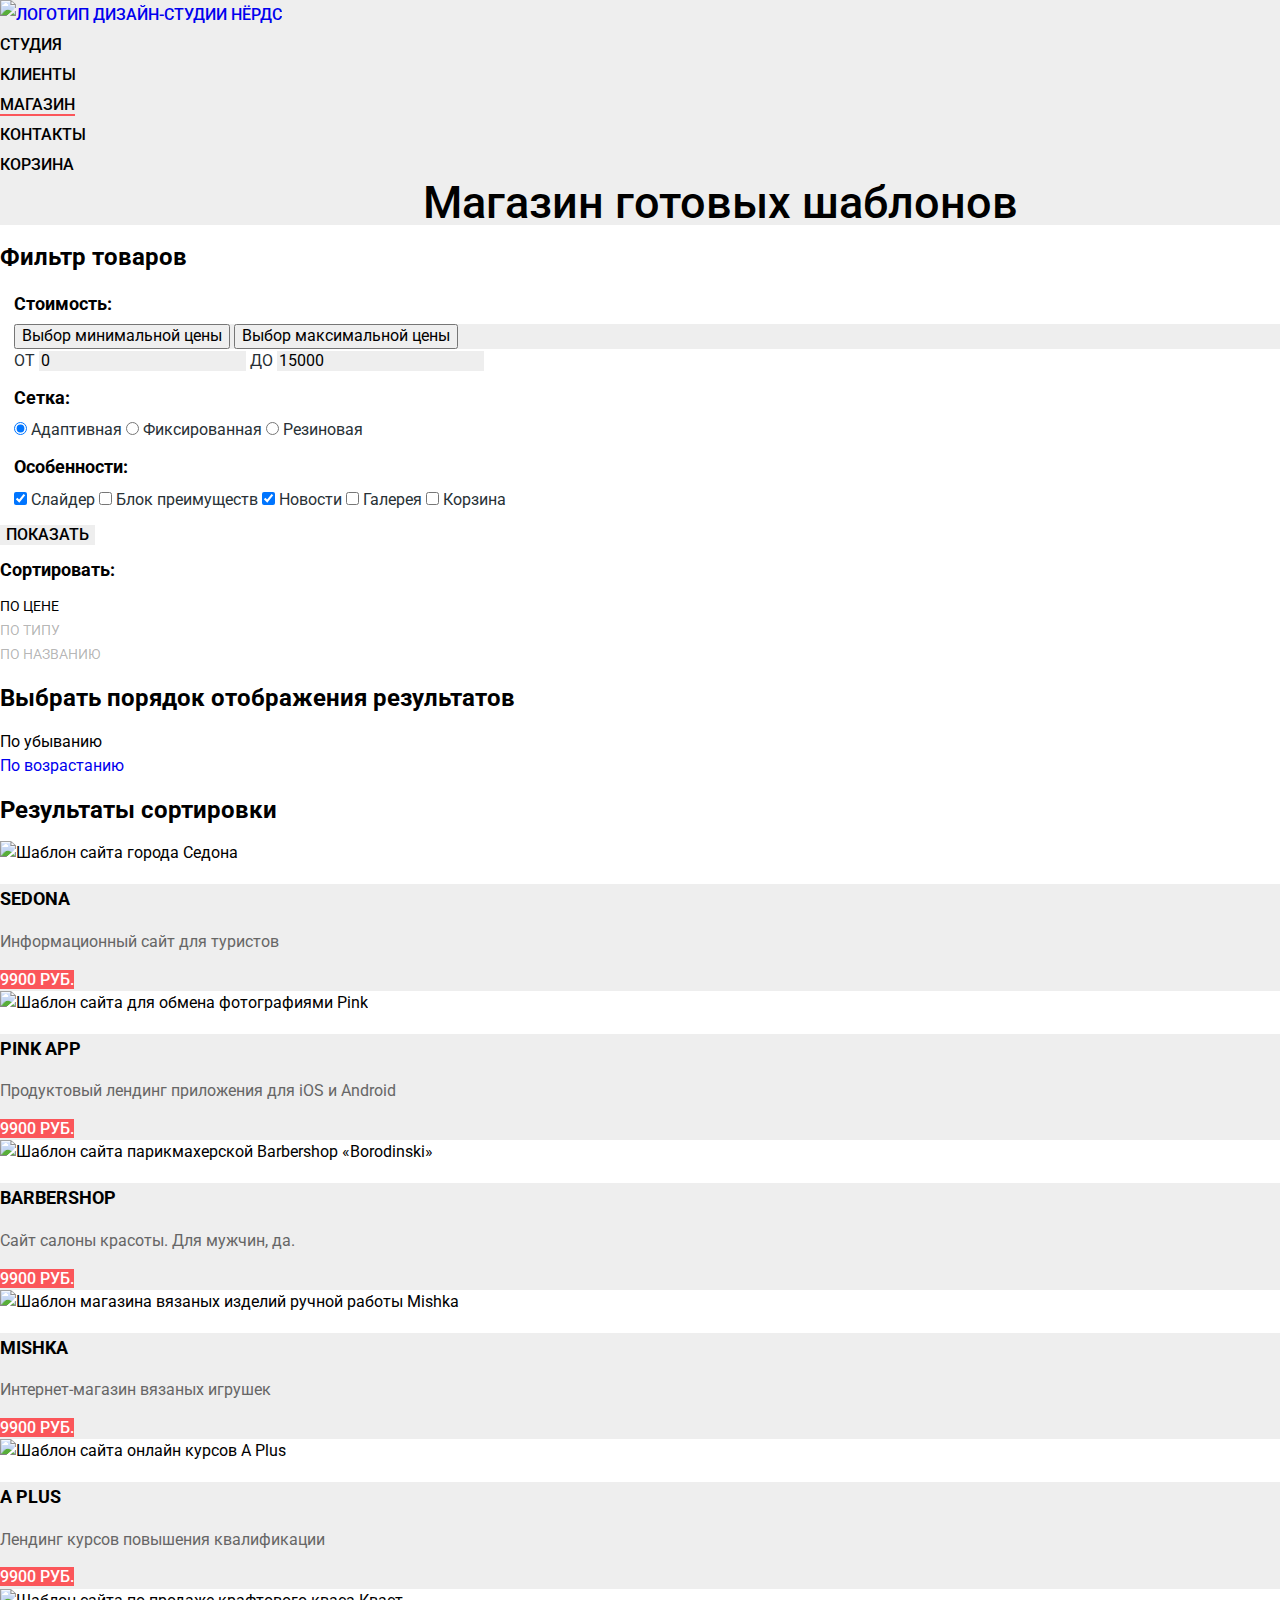
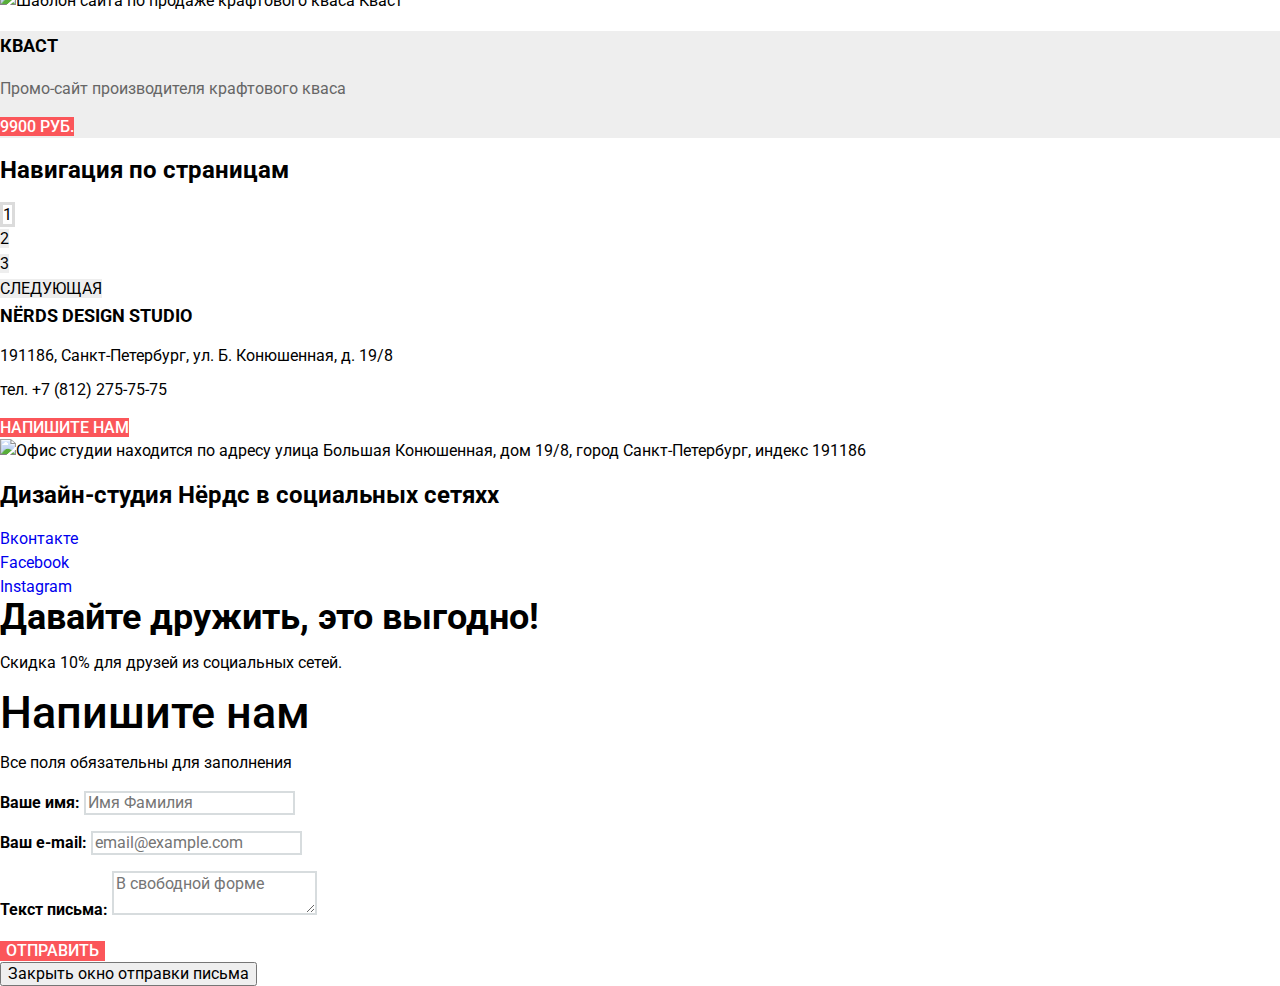
==== catalog.html @ 3bc23660 "Внесла поправки в базовую стилизацию проекта" ====
<!DOCTYPE html>
<html lang="ru">

<head>

  <meta charset="utf-8">
  <title>Каталог работ дизайн-студии Нёрдс</title>
  <link href="https://fonts.googleapis.com/css?family=Roboto:400,500,700&amp;subset=cyrillic" rel="stylesheet">
  <link rel="stylesheet" type="text/css" href="css/normalize.css">
    <link rel="stylesheet" type="text/css" href="css/style.css">

</head>

<body>

  <header class="page-header">
    <nav class="header-navigation">
      <a class="header-logo" href="index.html">
        <img width="160" height="65" src="img/logo.svg" alt="Логотип дизайн-студии Нёрдс">
      </a>
      <ul class="site-navigation">
        <li>
          <a href="#">Студия</a>
        </li>
        <li>
          <a href="#">Клиенты</a>
        </li>
        <li>
          <a class="current">Магазин</a>
        </li>
        <li>
          <a href="#">Контакты</a>
        </li>
      </ul>
      <ul class="user-navigation">
        <li>
          <a class="cart" href="#">Корзина</a>
        </li>
      </ul>
    </nav>
  </header>

  <main class="inner-page">

    <h1>Магазин готовых шаблонов</h1>

    <div class="inner-page-container">
      <div class="filter-container">
        <section class="filter">
          <h2 class="visually-hidden">Фильтр товаров</h2>
          <form class="filter-form" action="https://echo.htmlacademy.ru" method="get">

            <fieldset class="filter-price">
              <legend class="filter-title">Стоимость:</legend>
              <div class="price-range">
                <div class="scale"></div>
                <div class="scale-green"></div>
                <button class="price-from" type="button"><span class="visually-hidden">Выбор минимальной цены</span></button>
                <button class="price-to" type="button"><span class="visually-hidden">Выбор максимальной цены</span></button>
              </div>
              <div class="range-result">
                <label>от
                  <input class="price-from" type="text" name="price-from" value="0">
                </label>
                <label>до
                  <input class="price-to" type="text" name="price-to" value="15000">
                </label>
              </div>
            </fieldset>

            <fieldset class="filter-radio">
              <legend class="filter-title">Сетка:</legend>
              <input class="radio visually-hidden" type="radio" name="design" id="adaptive" value="adaptive" checked>
              <label for="adaptive">Адаптивная</label>
              <input class="radio visually-hidden" type="radio" name="design" id="fixed" value="fixed">
              <label for="fixed">Фиксированная</label>
              <input class="radio visually-hidden" type="radio" name="design" id="responsive" value="responsive">
              <label for="responsive">Резиновая</label>
            </fieldset>

            <fieldset class="filter-checkbox">
              <legend class="filter-title">Особенности:</legend>
              <input class="checkbox visually-hidden" type="checkbox" name="slider" id="slider" checked>
              <label for="slider">Слайдер</label>
              <input class="checkbox visually-hidden" type="checkbox" name="features" id="features">
              <label for="features">Блок преимуществ</label>
              <input class="checkbox visually-hidden" type="checkbox" name="news" id="news" checked>
              <label for="news">Новости</label>
              <input class="checkbox visually-hidden" type="checkbox" name="gallery" id="gallery">
              <label for="gallery">Галерея</label>
              <input class="checkbox visually-hidden" type="checkbox" name="cart" id="cart">
              <label for="cart">Корзина</label>
            </fieldset>
            <button class="button submit-form" type="submit">Показать</button>
          </form>
        </section>
      </div>

      <div class="catalog-container">
        <section class="sorting">
          <div class="sorting-wrapper">
            <h2 class="filter-title">Сортировать:</h2>
            <ul class="do-sorting">
              <li>
                <a class="current">По цене</a>
              </li>
              <li>
                <a href="#">По типу</a>
              </li>
              <li>
                <a href="# ">По названию</a>
              </li>
            </ul>
          </div>

          <h2 class="visually-hidden">Выбрать порядок отображения результатов</h2>
          <ul class="display-sorting">
            <li>
              <a class="current visually-hidden">По убыванию</a>
            </li>
            <li>
              <a class="visually-hidden" href="#">По возрастанию</a>
            </li>
          </ul>
        </section>

        <section class="catalog">
          <h2 class="visually-hidden">Результаты сортировки</h2>
          <ul class="catalog-list">
            <li class="catalog-item">
              <img width="360" height="576" src="img/catalog/sedona.jpg" alt="Шаблон сайта города Седона">
              <div class="catalog-item-hover">
                <h3 class="catalog-item-title">
                  <a href="#">Sedona</a>
                </h3>
                <p>Информационный сайт для туристов
                </p>
                <a class="button" href="#">9900 руб.</a>
              </div>
            </li>
            <li class="catalog-item">
              <img width="360" height="576" src="img/catalog/pink.jpg" alt="Шаблон сайта для обмена фотографиями Pink">
              <div class="catalog-item-hover">
                <h3 class="catalog-item-title">
                  <a href="#">Pink App</a>
                </h3>
                <p>Продуктовый лендинг приложения для iOS и Android</p>
                <a class="button" href="#">9900 руб.</a>
              </div>
            </li>
            <li class="catalog-item">
              <img width="360" height="576" src="img/catalog/barbershop.jpg" alt="Шаблон сайта парикмахерской Barbershop «Borodinski»">
              <div class="catalog-item-hover">
                <h3 class="catalog-item-title">
                  <a href="#">Barbershop</a>
                </h3>
                <p>Сайт салоны красоты. Для мужчин, да.</p>
                <a class="button" href="#">9900 руб.</a>
              </div>
            </li>
            <li class="catalog-item">
              <img width="360" height="576" src="img/catalog/mishka.jpg" alt="Шаблон магазина вязаных изделий ручной работы Mishka">
              <div class="catalog-item-hover">
                <h3 class="catalog-item-title">
                  <a href="#">Mishka</a>
                </h3>
                <p>Интернет-магазин вязаных игрушек</p>
                <a class="button" href="#">9900 руб.</a>
              </div>
            </li>
            <li class="catalog-item">
              <img width="360" height="576" src="img/catalog/aplus.jpg" alt="Шаблон сайта онлайн курсов A Plus">
              <div class="catalog-item-hover">
                <h3 class="catalog-item-title">
                  <a href="#">A Plus</a>
                </h3>
                <p>Лендинг курсов повышения квалификации</p>
                <a class="button" href="#">9900 руб.</a>
              </div>
            </li>
            <li class="catalog-item">
              <img width="360" height="576" src="img/catalog/kvast.jpg" alt="Шаблон сайта по продаже крафтового кваса Кваст">
              <div class="catalog-item-hover">
                <h3 class="catalog-item-title">
                  <a href="#">Кваст</a>
                </h3>
                <p>Промо-сайт производителя крафтового кваса</p>
                <a class="button" href="#">9900 руб.</a>
              </div>
            </li>
          </ul>

          <h2 class="visually-hidden">Навигация по страницам</h2>
          <ul class="pagination-list">
            <li class="pagination-item">
              <a class="current">1</a>
            </li>
            <li class="pagination-item">
              <a href="#">2</a>
            </li>
            <li class="pagination-item">
              <a href="#">3</a>
            </li>
            <li class="pagination-item">
              <a class="next" href="#">Следующая</a>
            </li>
          </ul>
        </section>
      </div>
    </div>

  </main>

  <footer class="page-footer">
    <div class="footer-top">
      <div class="contacts">
        <b>Nёrds design studio</b>
        <p>191186, Санкт-Петербург, ул. Б. Конюшенная, д. 19/8</p>
        <p>тел. +7 (812) 275-75-75</p>
        <a class="button" href="#">Напишите нам</a>
      </div>
      <img width="1440" height="416" src="img/map.png" alt="Офис студии находится по адресу улица Большая Конюшенная, дом 19/8, город Санкт-Петербург, индекс 191186">
    </div>
    <div class="footer-bottom">
      <h2 class="visually-hidden">Дизайн-студия Нёрдс в социальных сетяхх</h2>
      <ul class="socials">
        <li>
          <a class="social-icon icon-vk" href="#"><span class="visually-hidden">Вконтакте</span></a>
        </li>
        <li>
          <a class="social-icon icon-fb" href="#"><span class="visually-hidden">Facebook</span></a>
        </li>
        <li>
          <a class="social-icon icon-insta" href="#"><span class="visually-hidden">Instagram</span></a>
        </li>
      </ul>
      <div class="footer-slogan">
        <b>Давайте дружить, это выгодно!</b>
        <p>Скидка 10% для друзей из социальных сетей.</p>
      </div>
    </div>
  </footer>

  <section class="modal modal-feedback">
    <h2>Напишите нам</h2>
    <p class="visually-hidden">Все поля обязательны для заполнения</p>
    <form class="feedback-form" action="https://echo.htmlacademy.ru/" method="post">
      <p class="feedback-item">
        <label for="username">Ваше имя:</label>
        <input id="username" type="text" name="username" placeholder="Имя Фамилия">
      </p>
      <p class="feedback-item">
        <label for="user-email">Ваш e-mail:</label>
        <input id="user-email" type="email" name="user-email" placeholder="email@example.com">
      </p>
      <p class="feedback-item">
        <label for="message">Текст письма:</label>
        <textarea id="message" name="message" placeholder="В свободной форме"></textarea>
      </p>
      <button class="button submit-button" type="submit">Отправить</button>
    </form>
    <button class="modal-button close-button" type="button"><span class="visually-hidden">Закрыть окно отправки письма</span></button>
  </section>

</body>

</html>
---- css/style.css ----
html,
body {
  margin: 0;
  padding: 0;
  min-width: 1440px;
}

body {
  font-family: Roboto, Arial, sans-serif;
  font-size: 16px;
  line-height: 24px;
  font-weight: 400;
  color: #000000;
  background-color: #ffffff;
}

a {
  text-decoration: none;
}

.button {
  font: inherit;
  line-height: 18px;
  font-weight: 500;

  text-align: center;
  color: #ffffff;
  vertical-align: middle;
  text-transform: uppercase;

  background-color: #fb565a;
  border: none;
}

.button:hover,
.button:focus {
  color: #ffffff;
  background-color: #e74246;
}

.button:active {
  color: rgba(255, 255, 255, 0.3); 
  background-color: #d7373b;
}


/*-------------------HEADER-----------------------*/

.header-navigation {
  line-height: 30px;
  font-weight: 500;
  color: #000000;
  background-color: #eeeeee;

  text-transform: uppercase;
}

.site-navigation,
.user-navigation {
  margin: 0;
  padding: 0;
  list-style: none;
}

.site-navigation a,
.user-navigation a {
  color: #000000;
}

.site-navigation a:hover,
.site-navigation a:focus,
.user-navigation a:hover,
.user-navigation a:focus {
  color: #fb565a;
}

.site-navigation a:active,
.user-navigation a:active {
  color: #000000;
  opacity: 0.3;
}

.site-navigation .current,
.user-navigation .current {
  border-bottom: 2px solid #fb565a;
}

.site-navigation .current:hover,
.user-navigation .current:hover {
  color: #000000;
}


/*--------------------SLIDER-------------------*/

.slide h3 {
  font-size: 55px;
  line-height: 55px;
  font-weight: 500;
}

.slider-container {
  background-color: #eeeeee;
}

.slide-smartphone {
  background-image: url("../img/slide-smartphone.png");
  background-repeat: no-repeat;
}

.slide-monitor {
  background-image: url("../img/slide-monitor.png");
  background-repeat: no-repeat;
}

.slide-tablet {
  background-image: url("../img/slide-tablet.png");
  background-repeat: no-repeat;
}


/*---------------------SERVICES--------------------*/ 

.services-list {
  margin: 0;
  padding: 0;
  list-style: none;
}

.services-item h3 {
  font-size: 24px;
  line-height: 30px;
  font-weight: 700;
  text-transform: uppercase;
}

.application a {
  background-color: #00ca74;
}

.application a:hover,
.application a:focus {
  background-color: #00bc6c;
}

.application a:active {
  background-color: #00aa62;
}

.presentation a {
  background-color: #efc84a;
}

.presentation a:hover,
.presentation a:focus {
  background-color: #eab534;
}

.presentation a:active {
  background-color: #e5a722;
}


/*------------------------ABOUT US-----------------------*/

.about-us-slogan {
  font-size: 45px;
  line-height: 45px;
  font-weight: 500;
}

.about-us-left b,
.about-us-right b {
  font-weight: 700;
  text-transform: uppercase;
}

.about-us-left ul {
  margin: 0;
  padding: 0;
  list-style: none;
}

.about-us-right table {
  margin: 0;
  padding: 0;  
}

.upper-line td {
  font-size: 45px;
  line-height: 45px;
  font-weight: 700;
}

.partners-list {
  margin: 0;
  padding: 0;
  list-style: none;
}


/*--------------------------FOOTER---------------------------*/

.contacts b {
  font-size: 18px;
  line-height: 30px;
  font-weight: 700;
  text-transform: uppercase;
}

.contacts p {
  line-height: 18px;
}

.socials {
  margin: 0;
  padding: 0;
  list-style: none;
}

.footer-slogan b {
  font-size: 36px;
  line-height: 36px;
  font-weight: 700;
}

.footer-slogan p {
  line-height: 22px;
}


/*---------------------------------------------------------------------*/
/*----------------------------INNER PAGE-------------------------------*/

.inner-page h1 {
  margin: 0;
  padding: 0;

  font-size: 45px;
  line-height: 45px;
  font-weight: 500;

  text-align: center;
  color: #000000;
  background-color: #eeeeee;
}


/*-------------------------FILTER---------------*/

.filter {
  font: inherit;
}

.filter fieldset,
.filter input {
  border: none;
}

.filter input,
.price-range {
  background-color: #eeeeee;
}

.filter label {
  color: #283136;
}

.range-result label {
  line-height: 22px;
  text-transform: uppercase;
}

.filter-radio label,
.filter-checkbox label {
  line-height: 20px;
}

.filter-radio input:hover + label,
.filter-radio input:focus + label,
.filter-checkbox input:hover + label,
.filter-checkbox input:focus + label {
  color: #000000;
}

.filter-radio input:disabled + label,
.filter-checkbox input:disabled + label {
  color: #000000;
  opacity: 0.3;
}

.filter-title {
  font-size: 18px;
  line-height: 30px;
  font-weight: 700;
}

.submit-form {
  color: #000000;
  background-color: #eeeeee;
}

.submit-form:hover,
.submit-form:focus {
  background-color: #dfdfdf;
}

.submit-form:active {
  color: rgba(255, 255, 255, 0.3);
  background-color: #d5d5d5;
}


/*-------------------------SORTING-------------------------*/

.sorting .filter-title {
  line-height: 18px;
}

.sorting ul {
  margin: 0;
  padding: 0;
  list-style: none;
}

.do-sorting a {
  font: inherit;
  font-size: 14px;
  line-height: 18px;
  color: rgba(0, 0, 0, 0.3);
  text-transform: uppercase;
}

.do-sorting .current {
  color: #000000;
}

.do-sorting a:hover,
.do-sorting a:focus {
  color: rgba(0, 0, 0, 0.6);
}

.do-sorting a:active {
  color: #000000;
}


/*--------------------------CATALOG--------------------------*/

.catalog ul {
  margin: 0;
  padding: 0;
  list-style: none;
}

.catalog-item-hover {
  background-color: #eeeeee;
}

.catalog-item-title a {
  font-size: 18px;
  line-height: 30px;
  font-weight: 700;
  color: #000000;
  text-transform: uppercase;
}

.catalog-item p {
  line-height: 18px;
  color: #666666;
}


/*-------------------------PAGINATION------------------*/

.pagination-list {
  list-style: none;
}

.pagination-list a {
  color: #000000;
  text-align: center;
  vertical-align: middle;

  background-color: #eeeeee;
  text-transform: uppercase;
}

.pagination-item a:hover,
.pagination-item a:focus {
  background-color: #dfdfdf;
}

.pagination-item a:active {
  color: rgba(255, 255, 255, 0.3);
  background-color: #d5d5d5;
}

.pagination-item .current,
.pagination-item .current:hover,
.pagination-item .current:focus,
.pagination-item .current:active {
  color: #000000;
  background-color: #ffffff;
  border: 3px solid #dbdbdb;
}


/*---------------------------MODAL-----------------------*/

.modal h2 {
  margin: 0;
  padding: 0;

  font-size: 45px;
  line-height: 45px;
  font-weight: 500;
}

.feedback-item label {
  line-height: 18px;
  font-weight: 700;
}

.feedback-item input,
.feedback-item textarea {
  font: inherit;
  line-height: 18px;

  border: solid 2px #d7dcde;
}

.feedback-item input:hover,
.feedback-item textarea:hover {
  border: solid 2px #b4b9bb;
}

.feedback-item input:focus,
.feedback-item textarea:focus {
  border: solid 2px #000000;
}

.feedback-item input:invalid,
.feedback-item textarea:invalid {
  border: 2px solid #e74246;
}
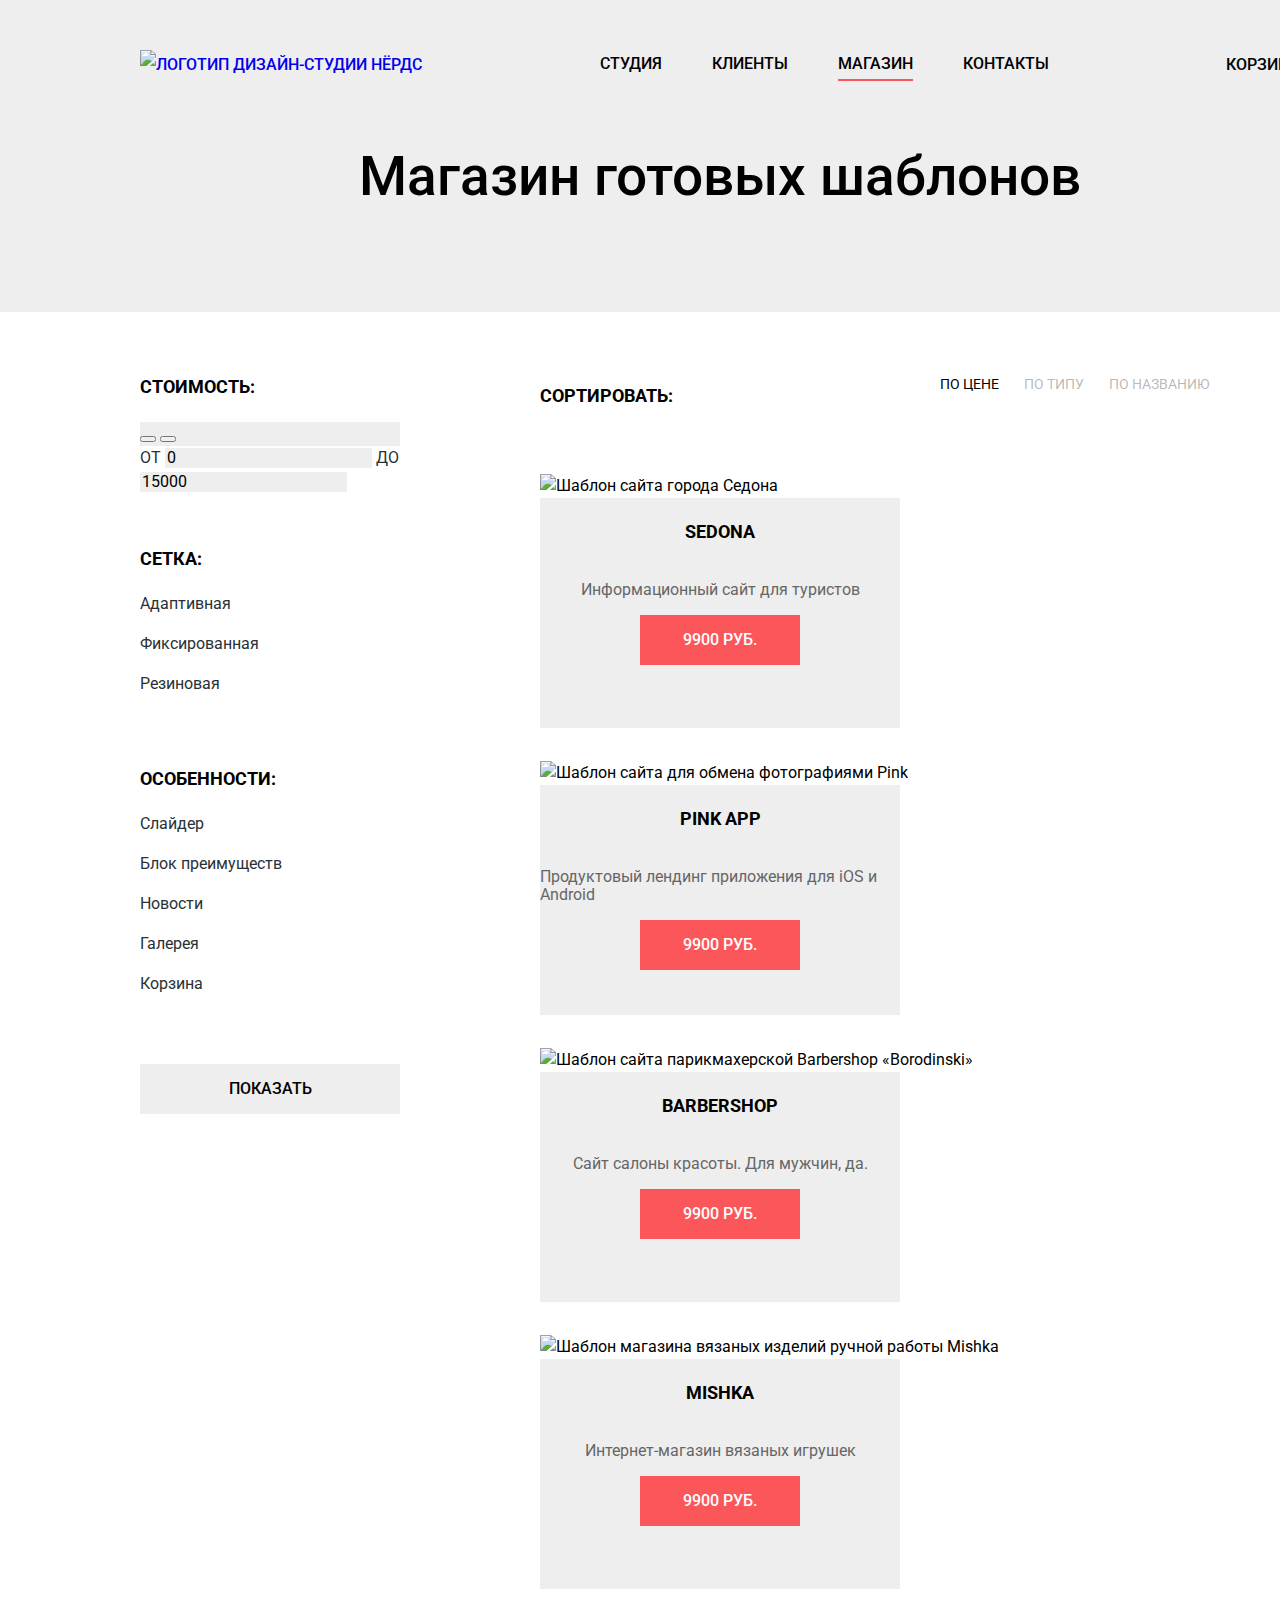
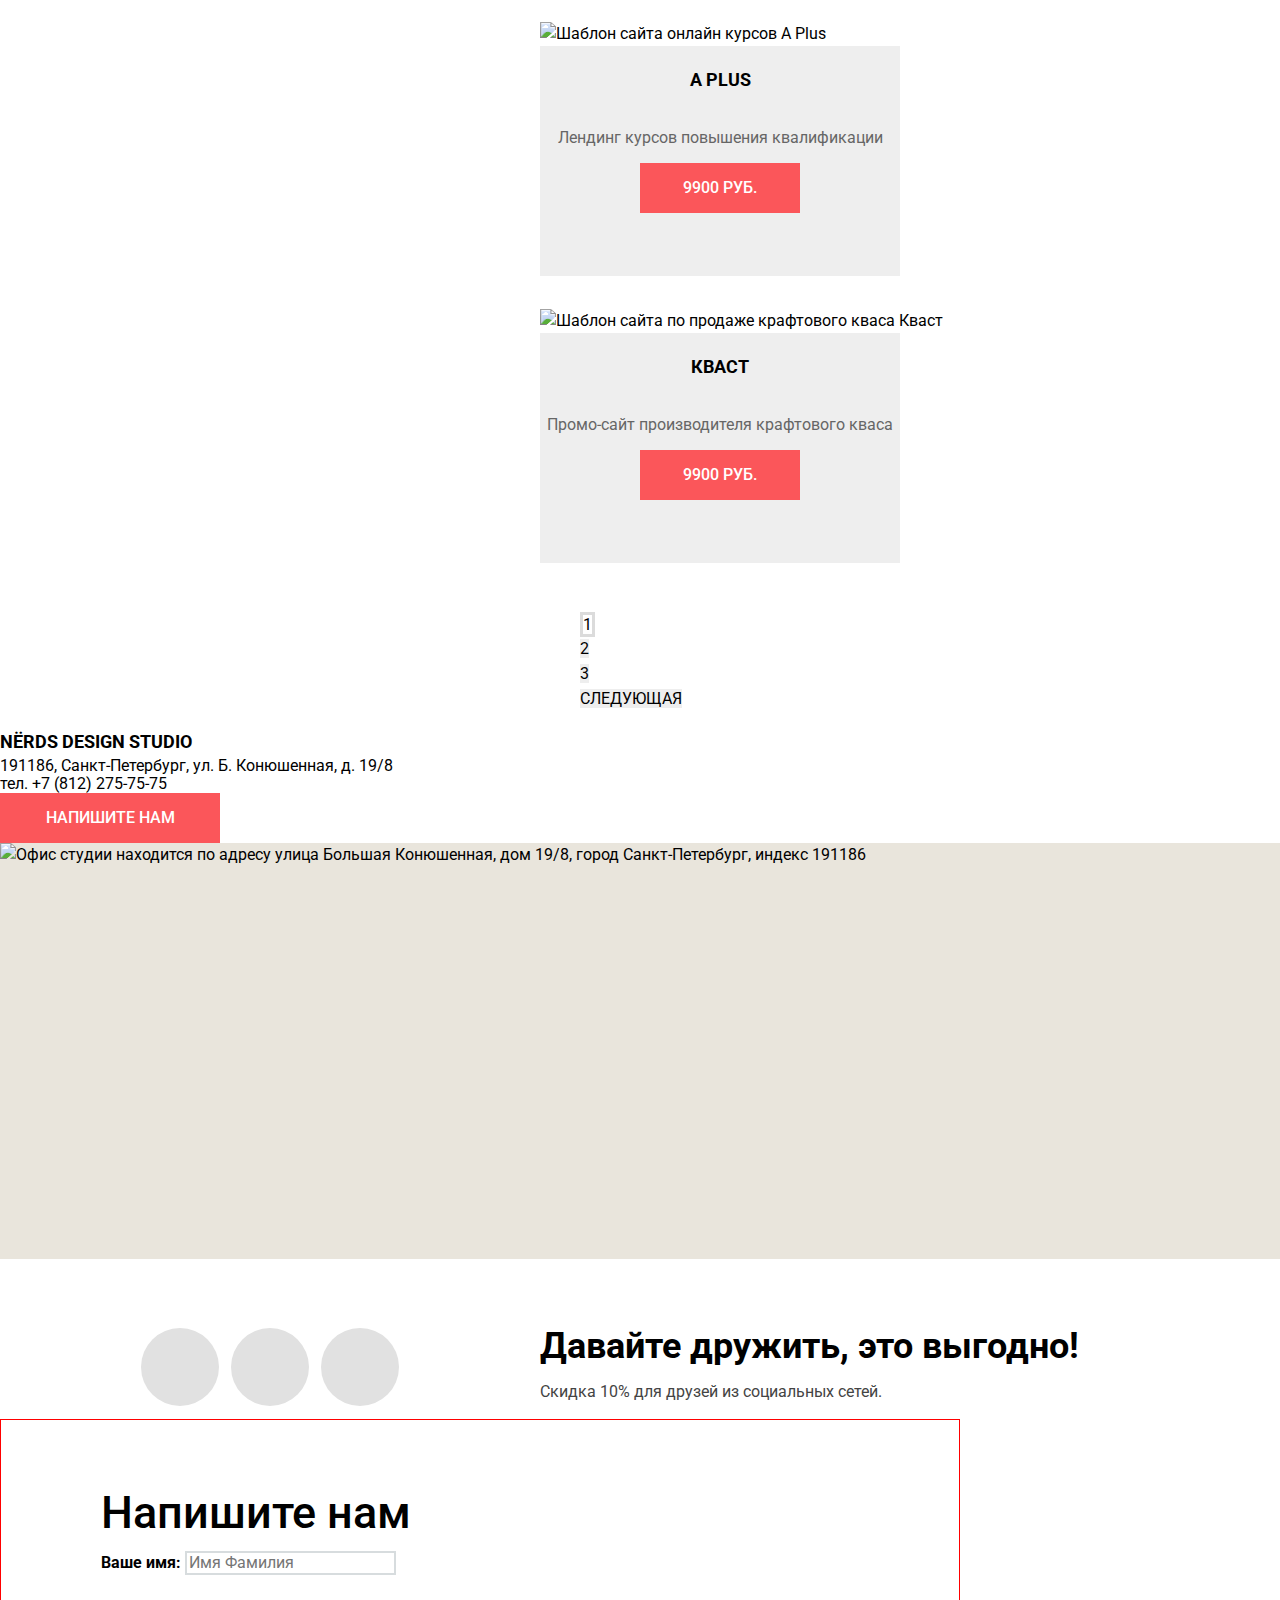
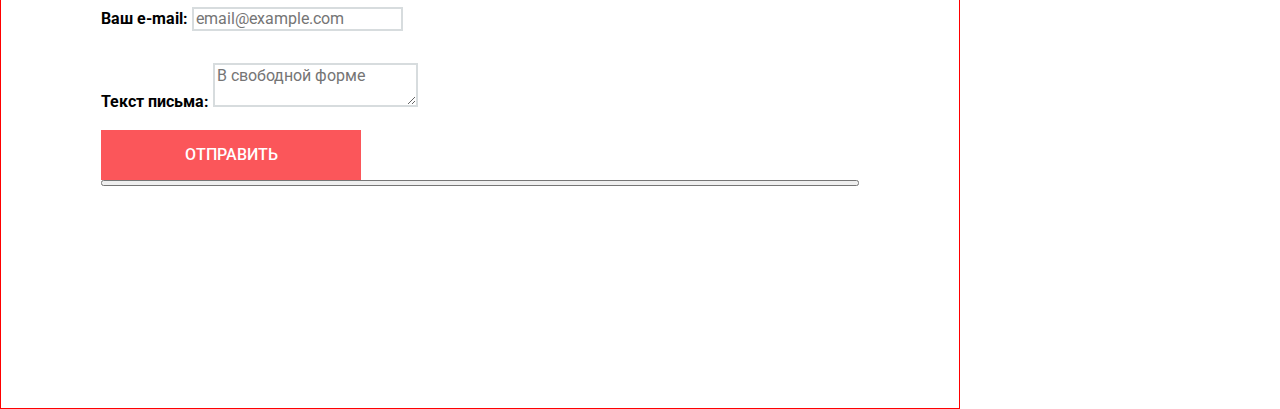
==== commit b66ed8b3: "Основное задание: начинаем строить сетку личного проекта на флексах" ====
--- a/catalog.html
+++ b/catalog.html
@@ -44,7 +44,7 @@
 
     <h1>Магазин готовых шаблонов</h1>
 
-    <div class="inner-page-container">
+    <div class="container">
       <div class="filter-container">
         <section class="filter">
           <h2 class="visually-hidden">Фильтр товаров</h2>
--- a/css/style.css
+++ b/css/style.css
@@ -18,14 +18,25 @@
   text-decoration: none;
 }
 
+.container {
+  width: 1160px;
+  margin: auto;
+}
+
 .button {
+  display: block;
+
+  min-width: 160px;
+  height: 50px;
+  padding-top: 16px;
+
   font: inherit;
   line-height: 18px;
   font-weight: 500;
 
   text-align: center;
   color: #ffffff;
-  vertical-align: middle;
+  vertical-align: middle;  /*сработало только для кнопки формы, может лучше флексом сделать?*/
   text-transform: uppercase;
 
   background-color: #fb565a;
@@ -43,10 +54,54 @@
   background-color: #d7373b;
 }
 
+.visually-hidden:not(:focus):not(:active),
+input[type="checkbox"].visually-hidden,
+input[type="radio"].visually-hidden {
+  position: absolute;
+
+  width: 1px;
+  height: 1px;
+  margin: -1px;
+  border: 0;
+  padding: 0;
+
+  white-space: nowrap;
+
+  clip-path: inset(100%);
+  clip: rect(0 0 0 0);
+  overflow: hidden;
+}
+
+*, *::before, *::after {
+  box-sizing: inherit;
+}
+
+html {
+  box-sizing: border-box;
+}
+
+.content-box-component {
+  box-sizing: content-box;
+}
+
 
 /*-------------------HEADER-----------------------*/
 
+.page-header {
+  min-height:66px;
+  padding-top: 49px;
+
+  background-color: #eeeeee;
+}
+
 .header-navigation {
+  display: flex;
+  justify-content: space-between;
+  align-items: center;
+  margin: auto;
+
+  width: 1160px;
+
   line-height: 30px;
   font-weight: 500;
   color: #000000;
@@ -62,8 +117,18 @@
   list-style: none;
 }
 
+.site-navigation {
+  display: flex;
+}
+
+.site-navigation li:not(:last-child) {
+  margin-right: 50px;
+}
+
 .site-navigation a,
 .user-navigation a {
+  display: block;
+
   color: #000000;
 }
 
@@ -93,45 +158,99 @@
 
 /*--------------------SLIDER-------------------*/
 
+
+.slider-container {
+  width: 100%;
+  margin-bottom: 80px;
+
+  background-color: #eeeeee;
+}
+
+
+.slide-smartphone {
+  display: none;
+  height: 430px;
+
+  background-image: url("../img/slide-smartphone.png");
+  background-repeat: no-repeat;
+}
+
+.slide-monitor {
+  display: none;
+  height: 430px;
+
+  background-image: url("../img/slide-monitor.png");
+  background-repeat: no-repeat;
+}
+
+.slide-tablet {
+  display: none;
+  height: 430px;
+
+  background-image: url("../img/slide-tablet.png");
+  background-repeat: no-repeat;
+}
+
 .slide h3 {
   font-size: 55px;
   line-height: 55px;
   font-weight: 500;
 }
 
-.slider-container {
-  background-color: #eeeeee;
-}
-
-.slide-smartphone {
-  background-image: url("../img/slide-smartphone.png");
-  background-repeat: no-repeat;
-}
-
-.slide-monitor {
-  background-image: url("../img/slide-monitor.png");
-  background-repeat: no-repeat;
-}
-
-.slide-tablet {
-  background-image: url("../img/slide-tablet.png");
-  background-repeat: no-repeat;
-}
-
 
 /*---------------------SERVICES--------------------*/ 
 
+.services-container {
+  margin: auto;
+}
+
+.services {
+  padding-bottom: 80px;
+}
+
 .services-list {
-  margin: 0;
-  padding: 0;
-  list-style: none;
+  display: flex;
+  justify-content: flex-start;
+  flex-wrap: wrap;
+
+  margin: 0;
+  padding: 0;
+
+  list-style: none;
+}
+
+.services-item {
+  display: flex;
+  flex-direction: column;
+  justify-content: flex-start;
+
+  width: 300px;
+  min-height: 346px;
+}
+
+.services-item:not(:nth-child(3n)) {
+  margin-right: 100px;
 }
 
 .services-item h3 {
+  margin: 0;
+
   font-size: 24px;
   line-height: 30px;
   font-weight: 700;
   text-transform: uppercase;
+
+  /*временно*/
+  margin-top: 170px;
+  margin-bottom: 20px;
+}
+
+.services-item p {
+  display: flex;
+
+  width: 260px;
+  margin: 0;
+  
 }
 
 .application a {
@@ -160,10 +279,35 @@
   background-color: #e5a722;
 }
 
+.services-item .button {
+  margin-top: auto;
+  margin-right: auto;
+}
+
+
 
 /*------------------------ABOUT US-----------------------*/
 
+.about-us {
+  display: flex;
+  justify-content: space-between;
+
+  min-height: 525px;
+}
+
+.about-us-left {
+  width: 660px;
+}
+
+.about-us-right {
+  width: 360px;
+}
+
 .about-us-slogan {
+  display: flex;
+
+  width: 620px;
+
   font-size: 45px;
   line-height: 45px;
   font-weight: 500;
@@ -192,16 +336,57 @@
   font-weight: 700;
 }
 
+
+/*--------------------------PARTNERS-------------------------*/
+
+.partners {
+  margin-bottom: 80px;
+}
+
 .partners-list {
-  margin: 0;
-  padding: 0;
-  list-style: none;
+  display: flex;
+  flex-wrap: wrap;
+  align-content: flex-start;
+
+  margin: 0;
+  padding: 0;
+
+  list-style: none;
+}
+
+.partners-list li {
+  height: 180px;
+}
+
+.partners-list li:not(:nth-child(4n)) {
+  margin-right: 40px;
 }
 
 
 /*--------------------------FOOTER---------------------------*/
 
+.page-footer {
+  display: flex;
+  flex-direction: column;
+}
+
+.footer-top {
+  margin-bottom: 69px;
+}
+
+.footer-top img {
+  display: block;
+  width: 1440px; 
+  height: 416px;
+  margin: auto;
+
+  background-color: #e9e5dc;
+}
+
 .contacts b {
+  margin: 0;
+  padding: 0;
+
   font-size: 18px;
   line-height: 30px;
   font-weight: 700;
@@ -209,13 +394,55 @@
 }
 
 .contacts p {
+  margin: 0;
+  padding: 0;
+
   line-height: 18px;
 }
 
+.contacts .button {
+  width: 220px;
+}
+
+.footer-bottom {
+  display: flex;
+
+  width: 1160px;
+  margin: auto;
+}
+
 .socials {
-  margin: 0;
-  padding: 0;
-  list-style: none;
+  display: flex;
+  justify-content: flex-start;
+
+  min-width: 400px;
+  margin: 0;
+  padding: 0;
+
+  list-style: none;
+
+}
+
+.socials a {
+  display: block;
+  width: 78px;
+  height: 78px;
+
+  margin-left: 1px;
+  margin-right: 11px;
+
+  background-color: #e1e1e1;
+  border-radius: 50%;
+  list-style: none;
+}
+
+.socials a:hover,
+.socials a:focus {
+  background-color: #e74246;
+}
+
+.socials a:active {
+  background-color: #d7373b;
 }
 
 .footer-slogan b {
@@ -226,6 +453,7 @@
 
 .footer-slogan p {
   line-height: 22px;
+  color: #444444;
 }
 
 
@@ -233,11 +461,16 @@
 /*----------------------------INNER PAGE-------------------------------*/
 
 .inner-page h1 {
-  margin: 0;
-  padding: 0;
-
-  font-size: 45px;
-  line-height: 45px;
+  display: block;
+  width: 100%;
+  min-height: 231px;
+  margin: 0;
+  margin-bottom: 60px;
+  padding: 0;
+  padding-top: 68px;
+
+  font-size: 55px;
+  line-height: 55px;
   font-weight: 500;
 
   text-align: center;
@@ -245,11 +478,26 @@
   background-color: #eeeeee;
 }
 
+.inner-page .container {
+  display: flex;
+  justify-content: space-between;
+}
+
 
 /*-------------------------FILTER---------------*/
 
 .filter {
+  width: 260px;
+
   font: inherit;
+}
+
+.filter-price,
+.filter-radio,
+.filter-checkbox {
+  margin: 0;
+  margin-bottom: 50px;
+  padding: 0;
 }
 
 .filter fieldset,
@@ -262,6 +510,16 @@
   background-color: #eeeeee;
 }
 
+.filter-title {
+  margin-bottom: 20px;
+
+  font-size: 18px;
+  line-height: 30px;
+  font-weight: 700;
+  color: #000000;
+  text-transform: uppercase;
+}
+
 .filter label {
   color: #283136;
 }
@@ -271,8 +529,17 @@
   text-transform: uppercase;
 }
 
+.filter-radio,
+.filter-checkbox {
+  display: flex;
+  flex-direction: column;
+  align-items: flex-start;
+}
+
 .filter-radio label,
 .filter-checkbox label {
+  margin-bottom: 20px;
+
   line-height: 20px;
 }
 
@@ -289,13 +556,10 @@
   opacity: 0.3;
 }
 
-.filter-title {
-  font-size: 18px;
-  line-height: 30px;
-  font-weight: 700;
-}
-
 .submit-form {
+  width: 260px;
+  padding: 0;
+
   color: #000000;
   background-color: #eeeeee;
 }
@@ -311,16 +575,55 @@
 }
 
 
+
+
 /*-------------------------SORTING-------------------------*/
+
+.catalog-container {
+  display: flex;
+  flex-direction: column;
+  width: 760px;
+}
+
+.sorting {
+  display: flex;
+}
+.sorting-wrapper {
+  display: flex;
+  justify-content: space-between;
+  align-items: flex-start;
+
+  width: 700px;
+}
 
 .sorting .filter-title {
   line-height: 18px;
 }
 
-.sorting ul {
-  margin: 0;
-  padding: 0;
-  list-style: none;
+.do-sorting {
+  display: flex;
+  justify-content: flex-start;
+  min-width: 300px;
+
+  margin: 0;
+  padding: 0;
+  list-style: none;
+}
+
+.display-sorting {
+  display: block;
+
+  width: 60px;
+  height: 30px;
+
+  margin: 0;
+  padding: 0;
+  list-style: none;
+}
+
+.do-sorting li,
+.display-sorting li {
+  margin-right: 25px;
 }
 
 .do-sorting a {
@@ -347,13 +650,34 @@
 
 /*--------------------------CATALOG--------------------------*/
 
-.catalog ul {
-  margin: 0;
-  padding: 0;
-  list-style: none;
+
+
+.catalog-list {
+  display: flex;
+  flex-wrap: wrap;
+
+  margin: 0;
+  padding: 0;
+  margin-top: 49px;
+
+  list-style: none;
+}
+
+.catalog-list li {
+  margin-bottom: 33px;
+}
+
+.catalog-list li:nth-child(odd) {
+  margin-right: 40px;
 }
 
 .catalog-item-hover {
+  display: flex;
+  flex-direction: column;
+  align-items: center;
+  width: 360px;
+  height: 230px;
+
   background-color: #eeeeee;
 }
 
@@ -365,7 +689,7 @@
   text-transform: uppercase;
 }
 
-.catalog-item p {
+.catalog-item-hover p {
   line-height: 18px;
   color: #666666;
 }
@@ -408,6 +732,27 @@
 
 /*---------------------------MODAL-----------------------*/
 
+.modal {
+display: flex;
+flex-direction: column;
+
+width: 960px;
+min-height: 590px;
+
+padding-top: 70px;
+padding-bottom: 84px;
+padding-left: 100px;
+padding-right: 100px;
+
+background-color: #ffffff;
+
+box-sizing: border-box;
+z-index: 1000;
+
+/*временно*/
+border: 1px solid red;
+} 
+
 .modal h2 {
   margin: 0;
   padding: 0;
@@ -415,6 +760,11 @@
   font-size: 45px;
   line-height: 45px;
   font-weight: 500;
+}
+
+.feedback-form {
+  display: flex;
+  flex-direction: column;
 }
 
 .feedback-item label {
@@ -427,23 +777,28 @@
   font: inherit;
   line-height: 18px;
 
-  border: solid 2px #d7dcde;
+  border: 2px solid #d7dcde;
 }
 
 .feedback-item input:hover,
 .feedback-item textarea:hover {
-  border: solid 2px #b4b9bb;
+  border: 2px solid #b4b9bb;
 }
 
 .feedback-item input:focus,
 .feedback-item textarea:focus {
-  border: solid 2px #000000;
+  border: 2px solid #000000;
 }
 
 .feedback-item input:invalid,
 .feedback-item textarea:invalid {
+  color: #e74246;
   border: 2px solid #e74246;
 } 
 
-
-
+.submit-button {
+  width: 260px;
+  padding: 0;
+}
+
+
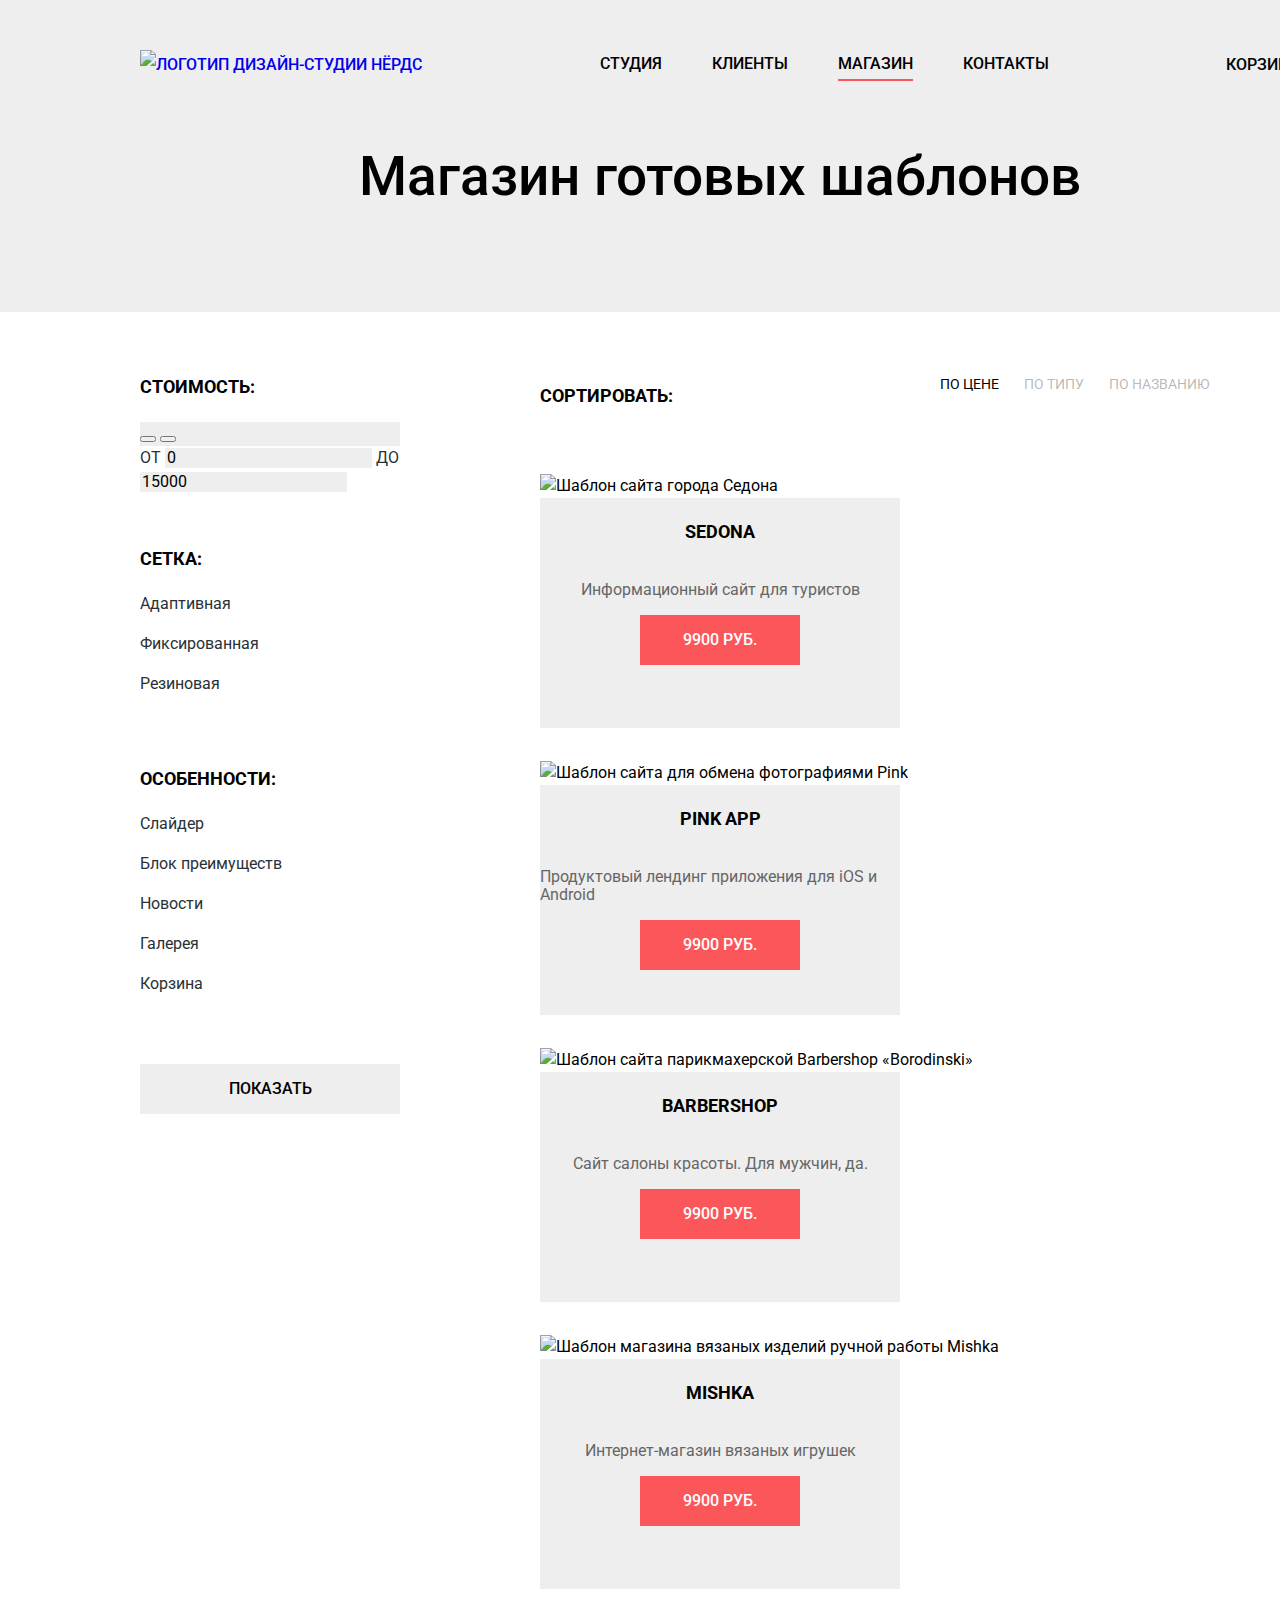
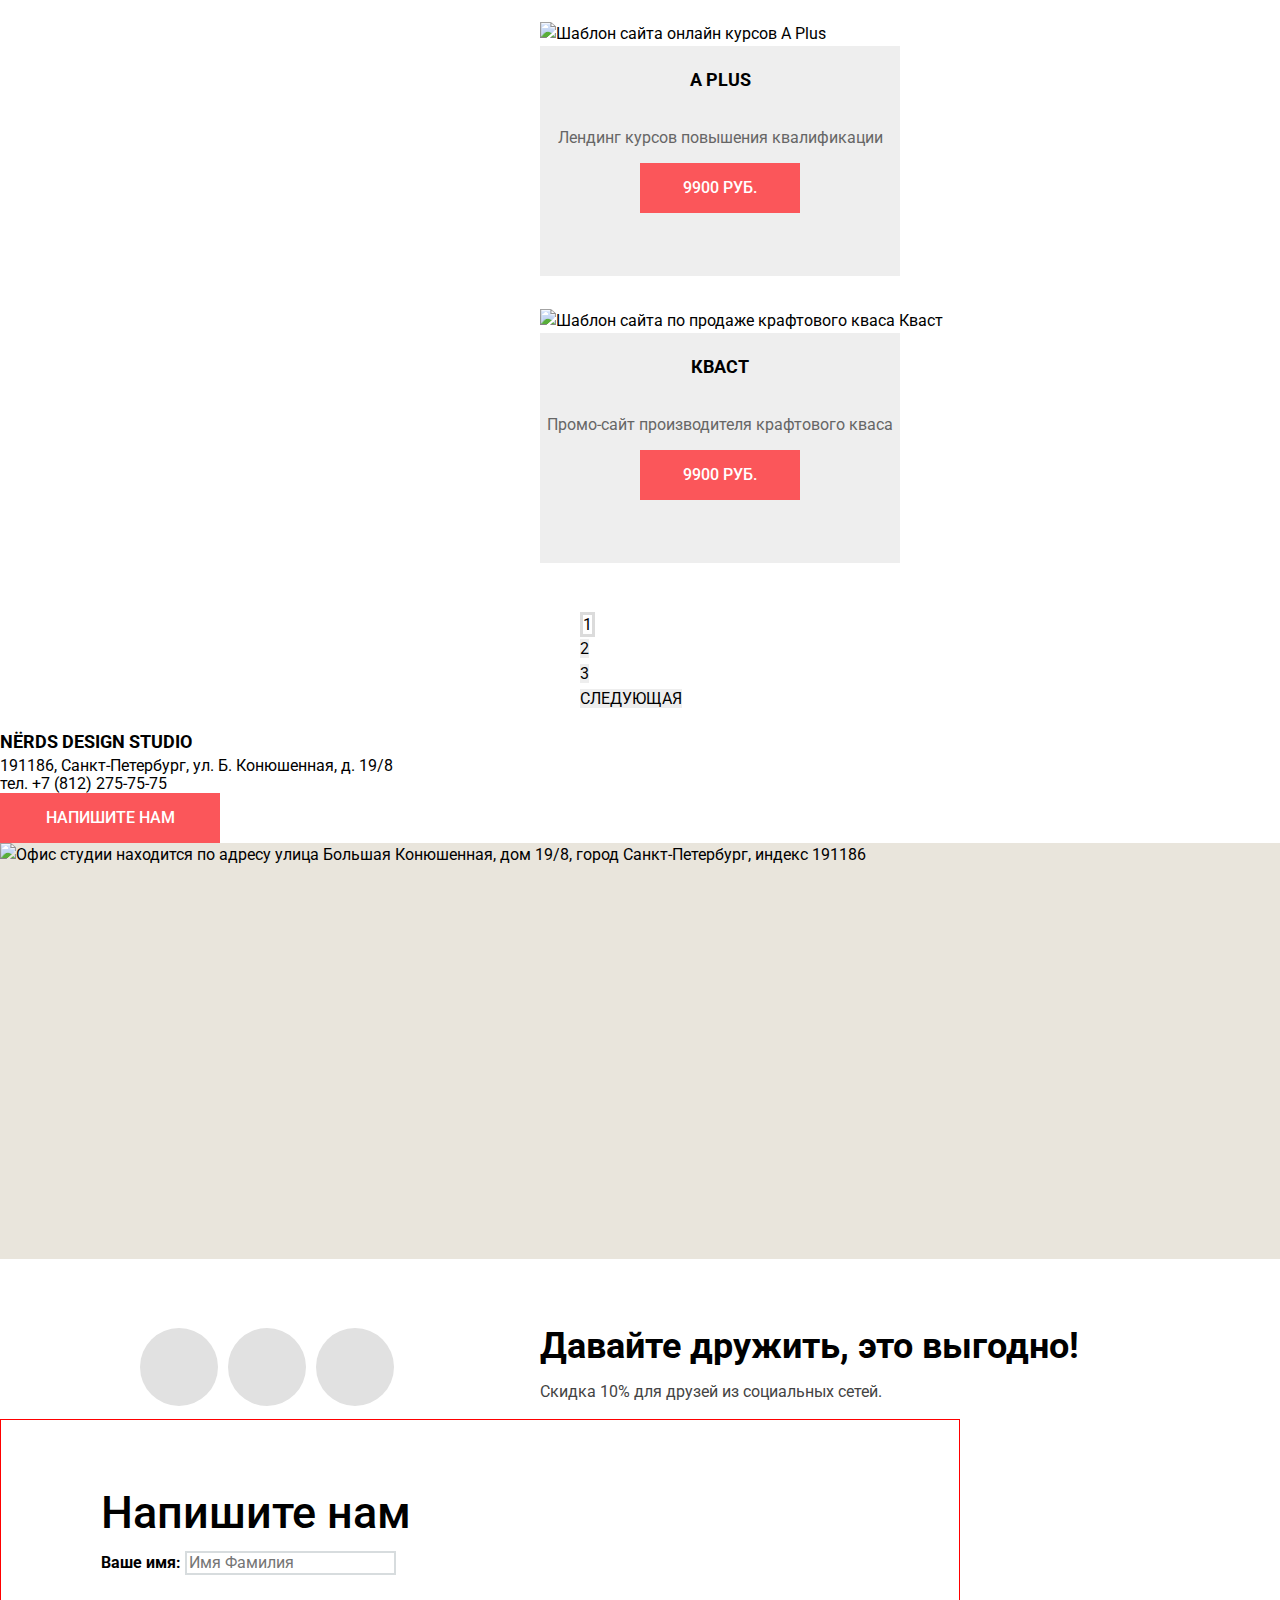
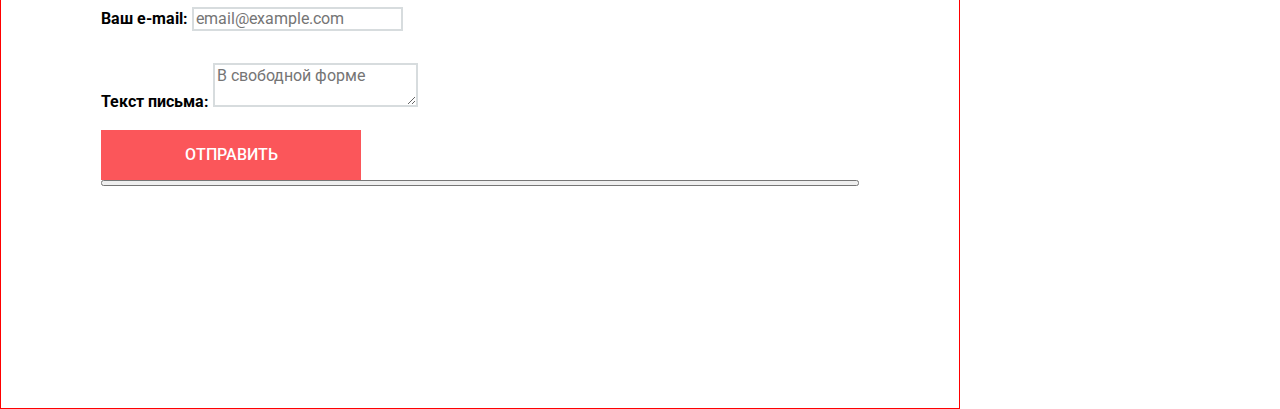
==== commit 6f1927b4: "правки" ====
--- a/catalog.html
+++ b/catalog.html
@@ -7,14 +7,14 @@
   <title>Каталог работ дизайн-студии Нёрдс</title>
   <link href="https://fonts.googleapis.com/css?family=Roboto:400,500,700&amp;subset=cyrillic" rel="stylesheet">
   <link rel="stylesheet" type="text/css" href="css/normalize.css">
-    <link rel="stylesheet" type="text/css" href="css/style.css">
+  <link rel="stylesheet" type="text/css" href="css/style.css">
 
 </head>
 
 <body>
 
   <header class="page-header">
-    <nav class="header-navigation">
+    <nav class="header-navigation container">
       <a class="header-logo" href="index.html">
         <img width="160" height="65" src="img/logo.svg" alt="Логотип дизайн-студии Нёрдс">
       </a>
@@ -41,9 +41,9 @@
   </header>
 
   <main class="inner-page">
-
-    <h1>Магазин готовых шаблонов</h1>
-
+    <div class="wrapper">
+      <h1>Магазин готовых шаблонов</h1>
+    </div>
     <div class="container">
       <div class="filter-container">
         <section class="filter">
--- a/css/style.css
+++ b/css/style.css
@@ -3,6 +3,14 @@
   margin: 0;
   padding: 0;
   min-width: 1440px;
+}
+
+html {
+  box-sizing: border-box;
+}
+
+.content-box-component {
+  box-sizing: content-box;
 }
 
 body {
@@ -18,9 +26,14 @@
   text-decoration: none;
 }
 
+*, *::before, *::after {
+  box-sizing: inherit;
+}
+
 .container {
-  width: 1160px;
+  width: 1200px;
   margin: auto;
+  padding: 0 20px;
 }
 
 .button {
@@ -36,7 +49,6 @@
 
   text-align: center;
   color: #ffffff;
-  vertical-align: middle;  /*сработало только для кнопки формы, может лучше флексом сделать?*/
   text-transform: uppercase;
 
   background-color: #fb565a;
@@ -72,18 +84,6 @@
   overflow: hidden;
 }
 
-*, *::before, *::after {
-  box-sizing: inherit;
-}
-
-html {
-  box-sizing: border-box;
-}
-
-.content-box-component {
-  box-sizing: content-box;
-}
-
 
 /*-------------------HEADER-----------------------*/
 
@@ -98,9 +98,6 @@
   display: flex;
   justify-content: space-between;
   align-items: center;
-  margin: auto;
-
-  width: 1160px;
 
   line-height: 30px;
   font-weight: 500;
@@ -220,9 +217,7 @@
 }
 
 .services-item {
-  display: flex;
-  flex-direction: column;
-  justify-content: flex-start;
+  display: block;
 
   width: 300px;
   min-height: 346px;
@@ -234,6 +229,7 @@
 
 .services-item h3 {
   margin: 0;
+  margin-bottom: 20px;
 
   font-size: 24px;
   line-height: 30px;
@@ -242,15 +238,14 @@
 
   /*временно*/
   margin-top: 170px;
-  margin-bottom: 20px;
 }
 
 .services-item p {
-  display: flex;
+  display: block;
 
   width: 260px;
   margin: 0;
-  
+  margin-bottom: 35px;
 }
 
 .application a {
@@ -280,8 +275,7 @@
 }
 
 .services-item .button {
-  margin-top: auto;
-  margin-right: auto;
+  width: 160px;
 }
 
 
@@ -304,7 +298,7 @@
 }
 
 .about-us-slogan {
-  display: flex;
+  display: block;
 
   width: 620px;
 
@@ -407,8 +401,9 @@
 .footer-bottom {
   display: flex;
 
-  width: 1160px;
+  width: 1200px;
   margin: auto;
+  padding: 0 20px;
 }
 
 .socials {
@@ -428,8 +423,7 @@
   width: 78px;
   height: 78px;
 
-  margin-left: 1px;
-  margin-right: 11px;
+  margin-right: 10px;
 
   background-color: #e1e1e1;
   border-radius: 50%;
@@ -460,14 +454,19 @@
 /*---------------------------------------------------------------------*/
 /*----------------------------INNER PAGE-------------------------------*/
 
-.inner-page h1 {
-  display: block;
+.inner-page .wrapper {
   width: 100%;
   min-height: 231px;
-  margin: 0;
   margin-bottom: 60px;
-  padding: 0;
   padding-top: 68px;
+
+  background-color: #eeeeee;
+}
+
+.inner-page h1 {
+  width: 1200px;
+  margin: auto;
+  padding: 0 20px;
 
   font-size: 55px;
   line-height: 55px;
@@ -529,15 +528,9 @@
   text-transform: uppercase;
 }
 
-.filter-radio,
-.filter-checkbox {
-  display: flex;
-  flex-direction: column;
-  align-items: flex-start;
-}
-
 .filter-radio label,
 .filter-checkbox label {
+  display: block;
   margin-bottom: 20px;
 
   line-height: 20px;
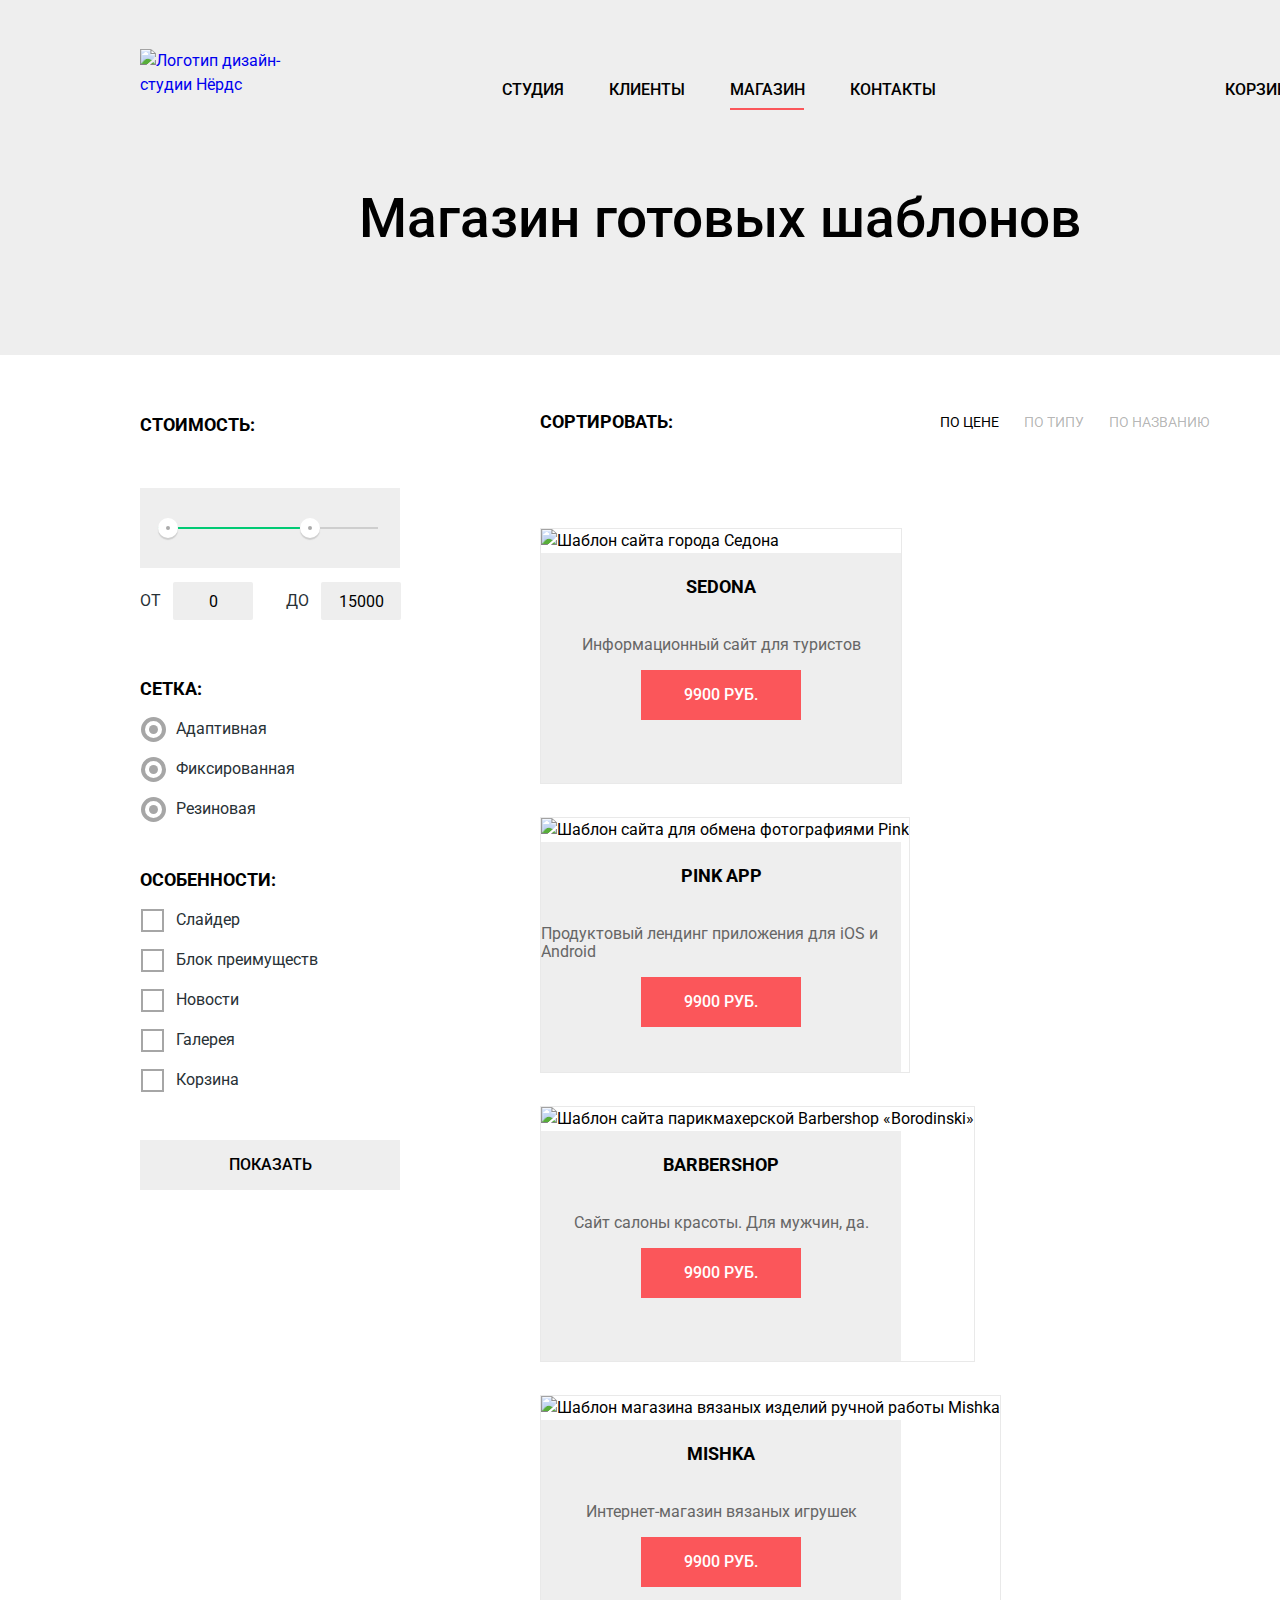
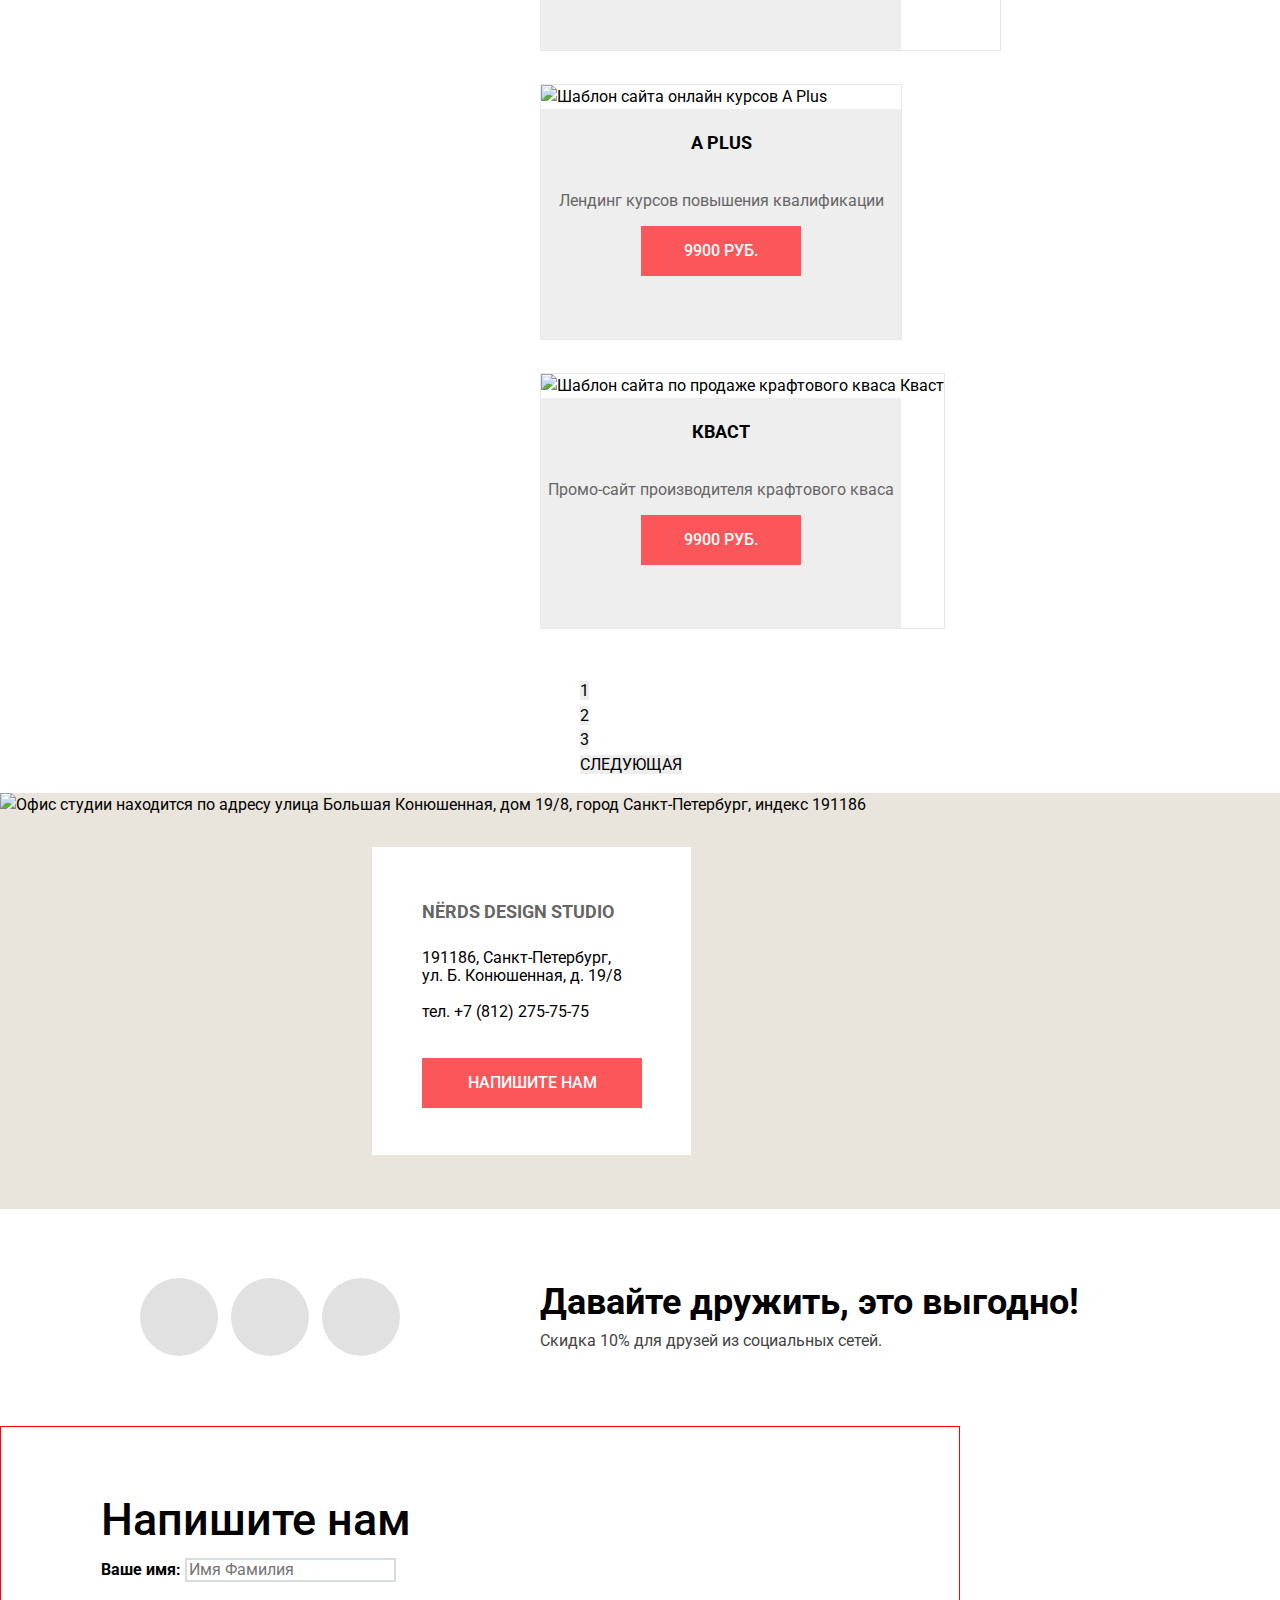
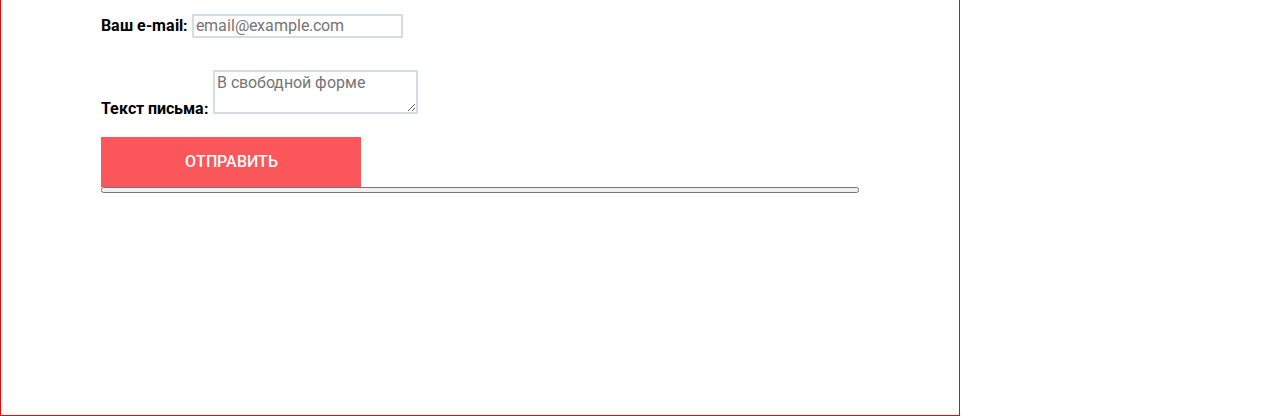
==== commit 3f89b4c0: "фильтры" ====
--- a/catalog.html
+++ b/catalog.html
@@ -41,7 +41,7 @@
   </header>
 
   <main class="inner-page">
-    <div class="wrapper">
+    <div class="heading-wrapper">
       <h1>Магазин готовых шаблонов</h1>
     </div>
     <div class="container">
@@ -59,12 +59,10 @@
                 <button class="price-to" type="button"><span class="visually-hidden">Выбор максимальной цены</span></button>
               </div>
               <div class="range-result">
-                <label>от
-                  <input class="price-from" type="text" name="price-from" value="0">
-                </label>
-                <label>до
-                  <input class="price-to" type="text" name="price-to" value="15000">
-                </label>
+                <label for="price-from">от</label>
+                <input class="price-from" type="text" name="price-from" id="price-from" value="0">
+                <label for="price-to">до</label>
+                <input class="price-to" type="text" name="price-to" id="price-to" value="15000">
               </div>
             </fieldset>
 
@@ -128,7 +126,7 @@
           <h2 class="visually-hidden">Результаты сортировки</h2>
           <ul class="catalog-list">
             <li class="catalog-item">
-              <img width="360" height="576" src="img/catalog/sedona.jpg" alt="Шаблон сайта города Седона">
+              <img width="360" height="376" src="img/catalog/sedona.jpg" alt="Шаблон сайта города Седона">
               <div class="catalog-item-hover">
                 <h3 class="catalog-item-title">
                   <a href="#">Sedona</a>
@@ -139,7 +137,7 @@
               </div>
             </li>
             <li class="catalog-item">
-              <img width="360" height="576" src="img/catalog/pink.jpg" alt="Шаблон сайта для обмена фотографиями Pink">
+              <img width="360" height="376" src="img/catalog/pink.jpg" alt="Шаблон сайта для обмена фотографиями Pink">
               <div class="catalog-item-hover">
                 <h3 class="catalog-item-title">
                   <a href="#">Pink App</a>
@@ -149,7 +147,7 @@
               </div>
             </li>
             <li class="catalog-item">
-              <img width="360" height="576" src="img/catalog/barbershop.jpg" alt="Шаблон сайта парикмахерской Barbershop «Borodinski»">
+              <img width="360" height="376" src="img/catalog/barbershop.jpg" alt="Шаблон сайта парикмахерской Barbershop «Borodinski»">
               <div class="catalog-item-hover">
                 <h3 class="catalog-item-title">
                   <a href="#">Barbershop</a>
@@ -159,7 +157,7 @@
               </div>
             </li>
             <li class="catalog-item">
-              <img width="360" height="576" src="img/catalog/mishka.jpg" alt="Шаблон магазина вязаных изделий ручной работы Mishka">
+              <img width="360" height="376" src="img/catalog/mishka.jpg" alt="Шаблон магазина вязаных изделий ручной работы Mishka">
               <div class="catalog-item-hover">
                 <h3 class="catalog-item-title">
                   <a href="#">Mishka</a>
@@ -169,7 +167,7 @@
               </div>
             </li>
             <li class="catalog-item">
-              <img width="360" height="576" src="img/catalog/aplus.jpg" alt="Шаблон сайта онлайн курсов A Plus">
+              <img width="360" height="376" src="img/catalog/aplus.jpg" alt="Шаблон сайта онлайн курсов A Plus">
               <div class="catalog-item-hover">
                 <h3 class="catalog-item-title">
                   <a href="#">A Plus</a>
@@ -179,7 +177,7 @@
               </div>
             </li>
             <li class="catalog-item">
-              <img width="360" height="576" src="img/catalog/kvast.jpg" alt="Шаблон сайта по продаже крафтового кваса Кваст">
+              <img width="360" height="376" src="img/catalog/kvast.jpg" alt="Шаблон сайта по продаже крафтового кваса Кваст">
               <div class="catalog-item-hover">
                 <h3 class="catalog-item-title">
                   <a href="#">Кваст</a>
@@ -213,16 +211,18 @@
 
   <footer class="page-footer">
     <div class="footer-top">
-      <div class="contacts">
-        <b>Nёrds design studio</b>
-        <p>191186, Санкт-Петербург, ул. Б. Конюшенная, д. 19/8</p>
-        <p>тел. +7 (812) 275-75-75</p>
-        <a class="button" href="#">Напишите нам</a>
+      <div class="contacts-wrapper">
+        <div class="contacts">
+          <b>Nёrds design studio</b>
+          <p>191186, Санкт-Петербург, ул. Б. Конюшенная, д. 19/8</p>
+          <p class="phone">тел. +7 (812) 275-75-75</p>
+          <a class="button" href="#">Напишите нам</a>
+        </div>
       </div>
       <img width="1440" height="416" src="img/map.png" alt="Офис студии находится по адресу улица Большая Конюшенная, дом 19/8, город Санкт-Петербург, индекс 191186">
     </div>
     <div class="footer-bottom">
-      <h2 class="visually-hidden">Дизайн-студия Нёрдс в социальных сетяхх</h2>
+      <h2 class="visually-hidden">Дизайн-студия Нёрдс в социальных сетях</h2>
       <ul class="socials">
         <li>
           <a class="social-icon icon-vk" href="#"><span class="visually-hidden">Вконтакте</span></a>
--- a/css/style.css
+++ b/css/style.css
@@ -26,7 +26,9 @@
   text-decoration: none;
 }
 
-*, *::before, *::after {
+*,
+*::before,
+*::after {
   box-sizing: inherit;
 }
 
@@ -38,19 +40,15 @@
 
 .button {
   display: block;
-
   min-width: 160px;
   height: 50px;
   padding-top: 16px;
-
   font: inherit;
   line-height: 18px;
   font-weight: 500;
-
   text-align: center;
   color: #ffffff;
   text-transform: uppercase;
-
   background-color: #fb565a;
   border: none;
 }
@@ -62,7 +60,7 @@
 }
 
 .button:active {
-  color: rgba(255, 255, 255, 0.3); 
+  color: rgba(255, 255, 255, 0.3);
   background-color: #d7373b;
 }
 
@@ -70,27 +68,22 @@
 input[type="checkbox"].visually-hidden,
 input[type="radio"].visually-hidden {
   position: absolute;
-
   width: 1px;
   height: 1px;
   margin: -1px;
   border: 0;
   padding: 0;
-
   white-space: nowrap;
-
   clip-path: inset(100%);
   clip: rect(0 0 0 0);
   overflow: hidden;
 }
 
-
 /*-------------------HEADER-----------------------*/
 
 .page-header {
-  min-height:66px;
+  min-height: 66px;
   padding-top: 49px;
-
   background-color: #eeeeee;
 }
 
@@ -98,53 +91,94 @@
   display: flex;
   justify-content: space-between;
   align-items: center;
-
+}
+
+.header-navigation .header-logo {
+  display: block;
+  width: 160px;
+  height: 66px;
+}
+
+.site-navigation,
+.user-navigation {
+  margin: 0;
+  margin-top: 15px;
+  padding: 0;
   line-height: 30px;
   font-weight: 500;
   color: #000000;
   background-color: #eeeeee;
-
   text-transform: uppercase;
-}
-
-.site-navigation,
+  list-style: none;
+}
+
+.site-navigation {
+  display: flex;
+  flex-wrap: wrap;
+  width: 440px;
+  padding-left: 2px;
+}
+
 .user-navigation {
-  margin: 0;
-  padding: 0;
-  list-style: none;
-}
-
-.site-navigation {
-  display: flex;
+  position: relative;
+  width: 160px;
 }
 
 .site-navigation li:not(:last-child) {
-  margin-right: 50px;
+  margin-right: 45px;
+}
+
+.user-navigation li {
+  padding-left: 30px;
+}
+
+.user-navigation li::before {
+  content: "";
+  position: absolute;
+  top: 8px;
+  left: 45px;
+  width: 15px;
+  height: 15px;
+  background-image: url("../img/icons/icon-cart.svg");
+  background-repeat: no-repeat;
+  background-position: 0 0;
 }
 
 .site-navigation a,
 .user-navigation a {
   display: block;
-
-  color: #000000;
-}
-
-.site-navigation a:hover,
-.site-navigation a:focus,
-.user-navigation a:hover,
-.user-navigation a:focus {
+  color: #000000;
+}
+
+.user-navigation a {
+  padding-left: 55px;
+}
+
+.site-navigation a:not(a[href]):hover,
+.site-navigation a:not(a[href]):focus,
+.user-navigation a:not(a[href]):hover,
+.user-navigation a:not(a[href]):focus {
   color: #fb565a;
 }
 
-.site-navigation a:active,
-.user-navigation a:active {
+.site-navigation a:not(a[href]):active,
+.user-navigation a:not(a[href]):active {
   color: #000000;
   opacity: 0.3;
 }
 
-.site-navigation .current,
-.user-navigation .current {
-  border-bottom: 2px solid #fb565a;
+.current {
+  position: relative;
+}
+
+.site-navigation .current:before,
+.user-navigation .current:before {
+  content: "";
+  position: absolute;
+  top: 33px;
+  width: 74px;
+  height: 2px;
+  background-color: #fb565a;
 }
 
 .site-navigation .current:hover,
@@ -152,50 +186,72 @@
   color: #000000;
 }
 
-
 /*--------------------SLIDER-------------------*/
-
 
 .slider-container {
   width: 100%;
-  margin-bottom: 80px;
-
   background-color: #eeeeee;
 }
 
+.slider {
+  margin: auto;
+  width: 1160px;
+}
+
+.slide {
+  padding-top: 76px;
+}
 
 .slide-smartphone {
   display: none;
   height: 430px;
-
   background-image: url("../img/slide-smartphone.png");
   background-repeat: no-repeat;
+  background-position: 431px 17px;
 }
 
 .slide-monitor {
-  display: none;
+  display: block;
   height: 430px;
-
   background-image: url("../img/slide-monitor.png");
   background-repeat: no-repeat;
+  background-position: 496px;
 }
 
 .slide-tablet {
   display: none;
   height: 430px;
-
   background-image: url("../img/slide-tablet.png");
   background-repeat: no-repeat;
+  background-position: 401px 18px;
 }
 
 .slide h3 {
+  width: 520px;
+  margin: 0;
   font-size: 55px;
   line-height: 55px;
   font-weight: 500;
 }
 
-
-/*---------------------SERVICES--------------------*/ 
+.slide p {
+  display: block;
+  width: 362px;
+  margin: 0;
+  margin-top: 26px;
+  padding: 0;
+}
+
+.slide-monitor p {
+  width: 420px;
+}
+
+.slide .button {
+  width: 240px;
+  margin-top: 40px;
+}
+
+/*---------------------SERVICES--------------------*/
 
 .services-container {
   margin: auto;
@@ -203,49 +259,62 @@
 
 .services {
   padding-bottom: 80px;
+  border-bottom: 2px solid #eeeeee;
 }
 
 .services-list {
   display: flex;
   justify-content: flex-start;
   flex-wrap: wrap;
-
-  margin: 0;
-  padding: 0;
-
+  margin: 0;
+  padding: 0;
   list-style: none;
 }
 
 .services-item {
   display: block;
-
   width: 300px;
-  min-height: 346px;
+  padding-top: 80px;
 }
 
 .services-item:not(:nth-child(3n)) {
   margin-right: 100px;
 }
 
+.services-item::before {
+  content: "";
+  display: block;
+  width: 300px;
+  height: 146px;
+  margin-bottom: 24px;
+}
+
+.website::before {
+  content: url("../img/image-red.png");
+}
+
+.application::before {
+  content: url("../img/image-green.png");
+}
+
+.presentation::before {
+  content: url("../img/image-yellow.png");
+}
+
 .services-item h3 {
   margin: 0;
-  margin-bottom: 20px;
-
+  margin-bottom: 17px;
   font-size: 24px;
   line-height: 30px;
   font-weight: 700;
   text-transform: uppercase;
-
-  /*временно*/
-  margin-top: 170px;
 }
 
 .services-item p {
   display: block;
-
   width: 260px;
   margin: 0;
-  margin-bottom: 35px;
+  margin-bottom: 32px;
 }
 
 .application a {
@@ -278,30 +347,35 @@
   width: 160px;
 }
 
-
-
 /*------------------------ABOUT US-----------------------*/
 
 .about-us {
   display: flex;
   justify-content: space-between;
-
   min-height: 525px;
+  padding-bottom: 58px;
+  border-bottom: 2px solid #eeeeee;
 }
 
 .about-us-left {
   width: 660px;
+  padding-top: 73px;
 }
 
 .about-us-right {
   width: 360px;
 }
 
-.about-us-slogan {
-  display: block;
-
-  width: 620px;
-
+.about-us p {
+  display: block;
+  margin: 0;
+  margin-bottom: 39px;
+  margin-left: 1px;
+}
+
+.about-us p:first-child {
+  width: 650px;
+  margin-bottom: 33px;
   font-size: 45px;
   line-height: 45px;
   font-weight: 500;
@@ -319,9 +393,47 @@
   list-style: none;
 }
 
+.about-us li {
+  position: relative;
+  display: block;
+  margin-top: 24px;
+  margin-left: 36px;
+}
+
+.about-us li::before {
+  content: "";
+  position: absolute;
+  top: 12px;
+  left: -35px;
+  width: 25px;
+  height: 2px;
+  background-color: #fb565a;
+}
+
+.about-us-right img {
+  margin-top: 40px;
+  margin-bottom: 29px;
+}
+
+.about-us-right b {
+  display: block;
+  width: 360px;
+  height: 25px;
+  text-align: center;
+}
+
 .about-us-right table {
-  margin: 0;
-  padding: 0;  
+  width: 357px;
+  margin: 0;
+  padding: 0;
+  margin-top: 39px;
+  border-collapse: collapse;
+  line-height: 18px;
+}
+
+.about-us td {
+  width: 33.33%;
+  padding-bottom: 18px;
 }
 
 .upper-line td {
@@ -330,21 +442,26 @@
   font-weight: 700;
 }
 
+.upper-line sup {
+  top: -15px;
+  font-size: 60%;
+  line-height: 0;
+  /* vertical-align: baseline; */
+}
 
 /*--------------------------PARTNERS-------------------------*/
 
 .partners {
   margin-bottom: 80px;
+  border-bottom: 2px solid #eeeeee;
 }
 
 .partners-list {
   display: flex;
   flex-wrap: wrap;
   align-content: flex-start;
-
-  margin: 0;
-  padding: 0;
-
+  margin: 0;
+  padding: 0;
   list-style: none;
 }
 
@@ -353,54 +470,99 @@
 }
 
 .partners-list li:not(:nth-child(4n)) {
+  position: relative;
   margin-right: 40px;
 }
 
+.partners-list li:not(:nth-child(4n)):after {
+  content: "";
+  position: absolute;
+  top: 90px;
+  right: -45px;
+  width: 52px;
+  height: 2px;
+  background-color: #eeeeee;
+  transform: rotate(90deg);
+}
+
+.partners-item a {
+  opacity: 0.2;
+}
+
+.partners-item a:hover,
+.partners-item a:focus {
+  opacity: 1;
+}
+
+.partners-item a:active {
+  opacity: 0.1;
+}
 
 /*--------------------------FOOTER---------------------------*/
 
 .page-footer {
   display: flex;
   flex-direction: column;
+  padding-bottom: 70px;
 }
 
 .footer-top {
   margin-bottom: 69px;
 }
 
+.contacts-wrapper {
+  position: relative;
+  margin: 0 auto;
+}
+
 .footer-top img {
   display: block;
-  width: 1440px; 
+  width: 1440px;
   height: 416px;
   margin: auto;
-
   background-color: #e9e5dc;
 }
 
+.contacts {
+  position: absolute;
+  top: 54px;
+  left: 372px;
+  width: 319px;
+  height: 308px;
+  padding-top: 50px;
+  padding-left: 50px;
+  background-color: #ffffff;
+}
+
 .contacts b {
   margin: 0;
   padding: 0;
-
   font-size: 18px;
   line-height: 30px;
   font-weight: 700;
+  color: #666666;
   text-transform: uppercase;
 }
 
 .contacts p {
-  margin: 0;
-  padding: 0;
-
+  width: 210px;
+  margin: 0;
+  margin-top: 22px;
+  padding: 0;
   line-height: 18px;
+}
+
+.contacts .phone {
+  margin-top: 18px;
 }
 
 .contacts .button {
   width: 220px;
+  margin-top: 37px;
 }
 
 .footer-bottom {
   display: flex;
-
   width: 1200px;
   margin: auto;
   padding: 0 20px;
@@ -408,23 +570,19 @@
 
 .socials {
   display: flex;
-  justify-content: flex-start;
-
-  min-width: 400px;
-  margin: 0;
-  padding: 0;
-
+  justify-content: space-between;
+  width: 260px;
+  margin: 0;
+  margin-right: 140px;
+  padding: 0;
   list-style: none;
-
 }
 
 .socials a {
+  position: relative;
   display: block;
   width: 78px;
   height: 78px;
-
-  margin-right: 10px;
-
   background-color: #e1e1e1;
   border-radius: 50%;
   list-style: none;
@@ -439,27 +597,73 @@
   background-color: #d7373b;
 }
 
+.icon-vk::before {
+  position: absolute;
+  content: "";
+  width: 26px;
+  height: 15px;
+  top: 32px;
+  left: 26px;
+  background-image: url("../img/icons/icon-vk.svg");
+  background-repeat: no-repeat;
+  background-position: 0 0;
+}
+
+.icon-fb::before {
+  position: absolute;
+  content: "";
+  width: 12px;
+  height: 22px;
+  top: 28px;
+  left: 34px;
+  background-image: url("../img/icons/icon-fb.svg");
+  background-repeat: no-repeat;
+  background-position: 0 0;
+}
+
+.icon-insta::before {
+  position: absolute;
+  content: "";
+  width: 21px;
+  height: 21px;
+  top: 29px;
+  left: 29px;
+  background-image: url("../img/icons/icon-insta.svg");
+  background-repeat: no-repeat;
+  background-position: 0 0;
+}
+
+.icon-vk:active::before,
+.icon-fb:active::before,
+.icon-insta:active::before {
+  opacity: 0.3;
+}
+
 .footer-slogan b {
+  display: block;
+  margin: 0;
+  margin-top: 6px;
   font-size: 36px;
   line-height: 36px;
   font-weight: 700;
 }
 
 .footer-slogan p {
+  display: block;
+  margin: 0;
+  margin-top: 10px;
   line-height: 22px;
   color: #444444;
 }
 
-
 /*---------------------------------------------------------------------*/
+
 /*----------------------------INNER PAGE-------------------------------*/
 
-.inner-page .wrapper {
+.inner-page .heading-wrapper {
   width: 100%;
-  min-height: 231px;
-  margin-bottom: 60px;
-  padding-top: 68px;
-
+  padding-top: 76px;
+  padding-bottom: 109px;
   background-color: #eeeeee;
 }
 
@@ -467,11 +671,9 @@
   width: 1200px;
   margin: auto;
   padding: 0 20px;
-
   font-size: 55px;
   line-height: 55px;
   font-weight: 500;
-
   text-align: center;
   color: #000000;
   background-color: #eeeeee;
@@ -480,71 +682,204 @@
 .inner-page .container {
   display: flex;
   justify-content: space-between;
-}
-
+  padding-top: 55px;
+}
 
 /*-------------------------FILTER---------------*/
 
 .filter {
   width: 260px;
-
   font: inherit;
+}
+
+.filter fieldset,
+.filter input {
+  border: none;
+}
+
+.filter input,
+.price-range {
+  background-color: #eeeeee;
+}
+
+.filter-title {
+  margin: 0;
+  margin-bottom: 48px;
+  font-size: 18px;
+  line-height: 30px;
+  font-weight: 700;
+  color: #000000;
+  text-transform: uppercase;
+}
+
+.price-range {
+  position: relative;
+  width: 260px;
+  height: 80px;
+  background-color: #eeeeee;
+}
+
+.scale {
+  position: absolute;
+  top: 39px;
+  left: 18px;
+  width: 220px;
+  height: 2px;
+  background-color: #cecece;
+}
+
+.scale-green {
+  position: absolute;
+  top: 39px;
+  left: 18px;
+  width: 142px;
+  height: 2px;
+  background-color: #00ca74;
+}
+
+.price-range button {
+  position: absolute;
+  top: 30px;
+  left: 18px;
+  width: 20px;
+  height: 20px;
+  background-color: #ffffff;
+  border: none;
+  border-radius: 50%;
+  box-shadow: none;
+  box-shadow: 0 2px 1px 0 #cecece
+}
+
+.price-range .price-to {
+  left: 160px;
+}
+
+.price-range button:after {
+  position: absolute;
+  content: "";
+  top: 8px;
+  left: 8px;
+  width: 4px;
+  height: 4px;
+  border-radius: 50%;
+  background-color: #ababab;
+}
+
+.range-result {
+  display: flex;
+  align-items: center;
+  margin-top: 14px;
+}
+
+.range-result label {
+  display: block;
+  margin-right: 4px;
+  line-height: 22px;
+  text-transform: uppercase;
+}
+
+.range-result input {
+  display: block;
+  width: 80px;
+  height: 38px;
+  margin-left: 8px;
+  padding: 0;
+  text-align: center;
+  background-color: #eeeeee;
+  border-radius: 2px;
+}
+
+.range-result input:first-of-type {
+  margin-right: 33px;
 }
 
 .filter-price,
 .filter-radio,
 .filter-checkbox {
   margin: 0;
-  margin-bottom: 50px;
-  padding: 0;
-}
-
-.filter fieldset,
-.filter input {
-  border: none;
-}
-
-.filter input,
-.price-range {
-  background-color: #eeeeee;
-}
-
-.filter-title {
-  margin-bottom: 20px;
-
-  font-size: 18px;
-  line-height: 30px;
-  font-weight: 700;
-  color: #000000;
-  text-transform: uppercase;
+  margin-bottom: 54px;
+  padding: 0;
+}
+
+.filter-radio {
+  margin-bottom: 26px;
+}
+
+.filter-checkbox {
+  margin-bottom: 30px;
+}
+
+.filter-radio legend,
+.filter-checkbox legend {
+  margin-bottom: 15px;
 }
 
 .filter label {
   color: #283136;
-}
-
-.range-result label {
-  line-height: 22px;
-  text-transform: uppercase;
+  cursor: pointer;
 }
 
 .filter-radio label,
 .filter-checkbox label {
+  position: relative;
   display: block;
   margin-bottom: 20px;
-
+  margin-left: 36px;
   line-height: 20px;
 }
 
-.filter-radio input:hover + label,
-.filter-radio input:focus + label,
-.filter-checkbox input:hover + label,
-.filter-checkbox input:focus + label {
-  color: #000000;
-}
-
-.filter-radio input:disabled + label,
-.filter-checkbox input:disabled + label {
+.filter-radio label:before {
+  content: "";
+  position: absolute;
+  top: -2px;
+  left: -35px;
+  width: 25px;
+  height: 25px;
+  border: 4px solid #a6a6a6;
+  border-radius: 50%
+}
+
+.filter-radio label:after {
+  display: none;
+
+  content: "";
+  position: absolute;
+  top: 6px;
+  left: -27px;
+  width: 9px;
+  height: 9px;
+  border-radius: 50%;
+  background-color: #a6a6a6;
+}
+
+.filter-radio input[type="radio"]:checked ~ label:after {
+  display: block;
+}
+
+.filter-checkbox label:before {
+  content: "";
+  position: absolute;
+  top: -1px;
+  left: -35px;
+  width: 23px;
+  height: 23px;
+  border: 2px solid #a6a6a6;
+}
+
+.filter-radio input[type="radio"],
+.filter-checkbox input[type="checkbox"] {
+  display: none;
+}
+
+.filter-radio input:hover+label,
+.filter-radio input:focus+label,
+.filter-checkbox input:hover+label,
+.filter-checkbox input:focus+label {
+  color: #000000;
+}
+
+.filter-radio input:disabled+label,
+.filter-checkbox input:disabled+label {
   color: #000000;
   opacity: 0.3;
 }
@@ -552,7 +887,6 @@
 .submit-form {
   width: 260px;
   padding: 0;
-
   color: #000000;
   background-color: #eeeeee;
 }
@@ -567,9 +901,6 @@
   background-color: #d5d5d5;
 }
 
-
-
-
 /*-------------------------SORTING-------------------------*/
 
 .catalog-container {
@@ -581,15 +912,16 @@
 .sorting {
   display: flex;
 }
+
 .sorting-wrapper {
   display: flex;
   justify-content: space-between;
   align-items: flex-start;
-
   width: 700px;
 }
 
 .sorting .filter-title {
+  margin-top: 3px;
   line-height: 18px;
 }
 
@@ -597,7 +929,6 @@
   display: flex;
   justify-content: flex-start;
   min-width: 300px;
-
   margin: 0;
   padding: 0;
   list-style: none;
@@ -605,10 +936,8 @@
 
 .display-sorting {
   display: block;
-
   width: 60px;
   height: 30px;
-
   margin: 0;
   padding: 0;
   list-style: none;
@@ -640,24 +969,20 @@
   color: #000000;
 }
 
-
 /*--------------------------CATALOG--------------------------*/
 
-
-
 .catalog-list {
   display: flex;
   flex-wrap: wrap;
-
   margin: 0;
   padding: 0;
   margin-top: 49px;
-
   list-style: none;
 }
 
 .catalog-list li {
   margin-bottom: 33px;
+  border: 1px solid #e9e9e9;
 }
 
 .catalog-list li:nth-child(odd) {
@@ -670,7 +995,6 @@
   align-items: center;
   width: 360px;
   height: 230px;
-
   background-color: #eeeeee;
 }
 
@@ -687,7 +1011,6 @@
   color: #666666;
 }
 
-
 /*-------------------------PAGINATION------------------*/
 
 .pagination-list {
@@ -698,58 +1021,41 @@
   color: #000000;
   text-align: center;
   vertical-align: middle;
-
   background-color: #eeeeee;
   text-transform: uppercase;
 }
 
-.pagination-item a:hover,
-.pagination-item a:focus {
+.pagination-item a:not(a[href]):hover,
+.pagination-item a:not(a[href]):focus {
   background-color: #dfdfdf;
 }
 
-.pagination-item a:active {
+.pagination-item a:not(a[href]):active {
   color: rgba(255, 255, 255, 0.3);
   background-color: #d5d5d5;
 }
 
-.pagination-item .current,
-.pagination-item .current:hover,
-.pagination-item .current:focus,
-.pagination-item .current:active {
-  color: #000000;
+/*---------------------------MODAL-----------------------*/
+
+.modal {
+  display: flex;
+  flex-direction: column;
+  width: 960px;
+  min-height: 590px;
+  padding-top: 70px;
+  padding-bottom: 84px;
+  padding-left: 100px;
+  padding-right: 100px;
   background-color: #ffffff;
-  border: 3px solid #dbdbdb;
-}
-
-
-/*---------------------------MODAL-----------------------*/
-
-.modal {
-display: flex;
-flex-direction: column;
-
-width: 960px;
-min-height: 590px;
-
-padding-top: 70px;
-padding-bottom: 84px;
-padding-left: 100px;
-padding-right: 100px;
-
-background-color: #ffffff;
-
-box-sizing: border-box;
-z-index: 1000;
-
-/*временно*/
-border: 1px solid red;
-} 
+  box-sizing: border-box;
+  z-index: 1000;
+  /*временно*/
+  border: 1px solid red;
+}
 
 .modal h2 {
   margin: 0;
   padding: 0;
-
   font-size: 45px;
   line-height: 45px;
   font-weight: 500;
@@ -769,7 +1075,6 @@
 .feedback-item textarea {
   font: inherit;
   line-height: 18px;
-
   border: 2px solid #d7dcde;
 }
 
@@ -787,11 +1092,9 @@
 .feedback-item textarea:invalid {
   color: #e74246;
   border: 2px solid #e74246;
-} 
+}
 
 .submit-button {
   width: 260px;
   padding: 0;
-}
-
-
+}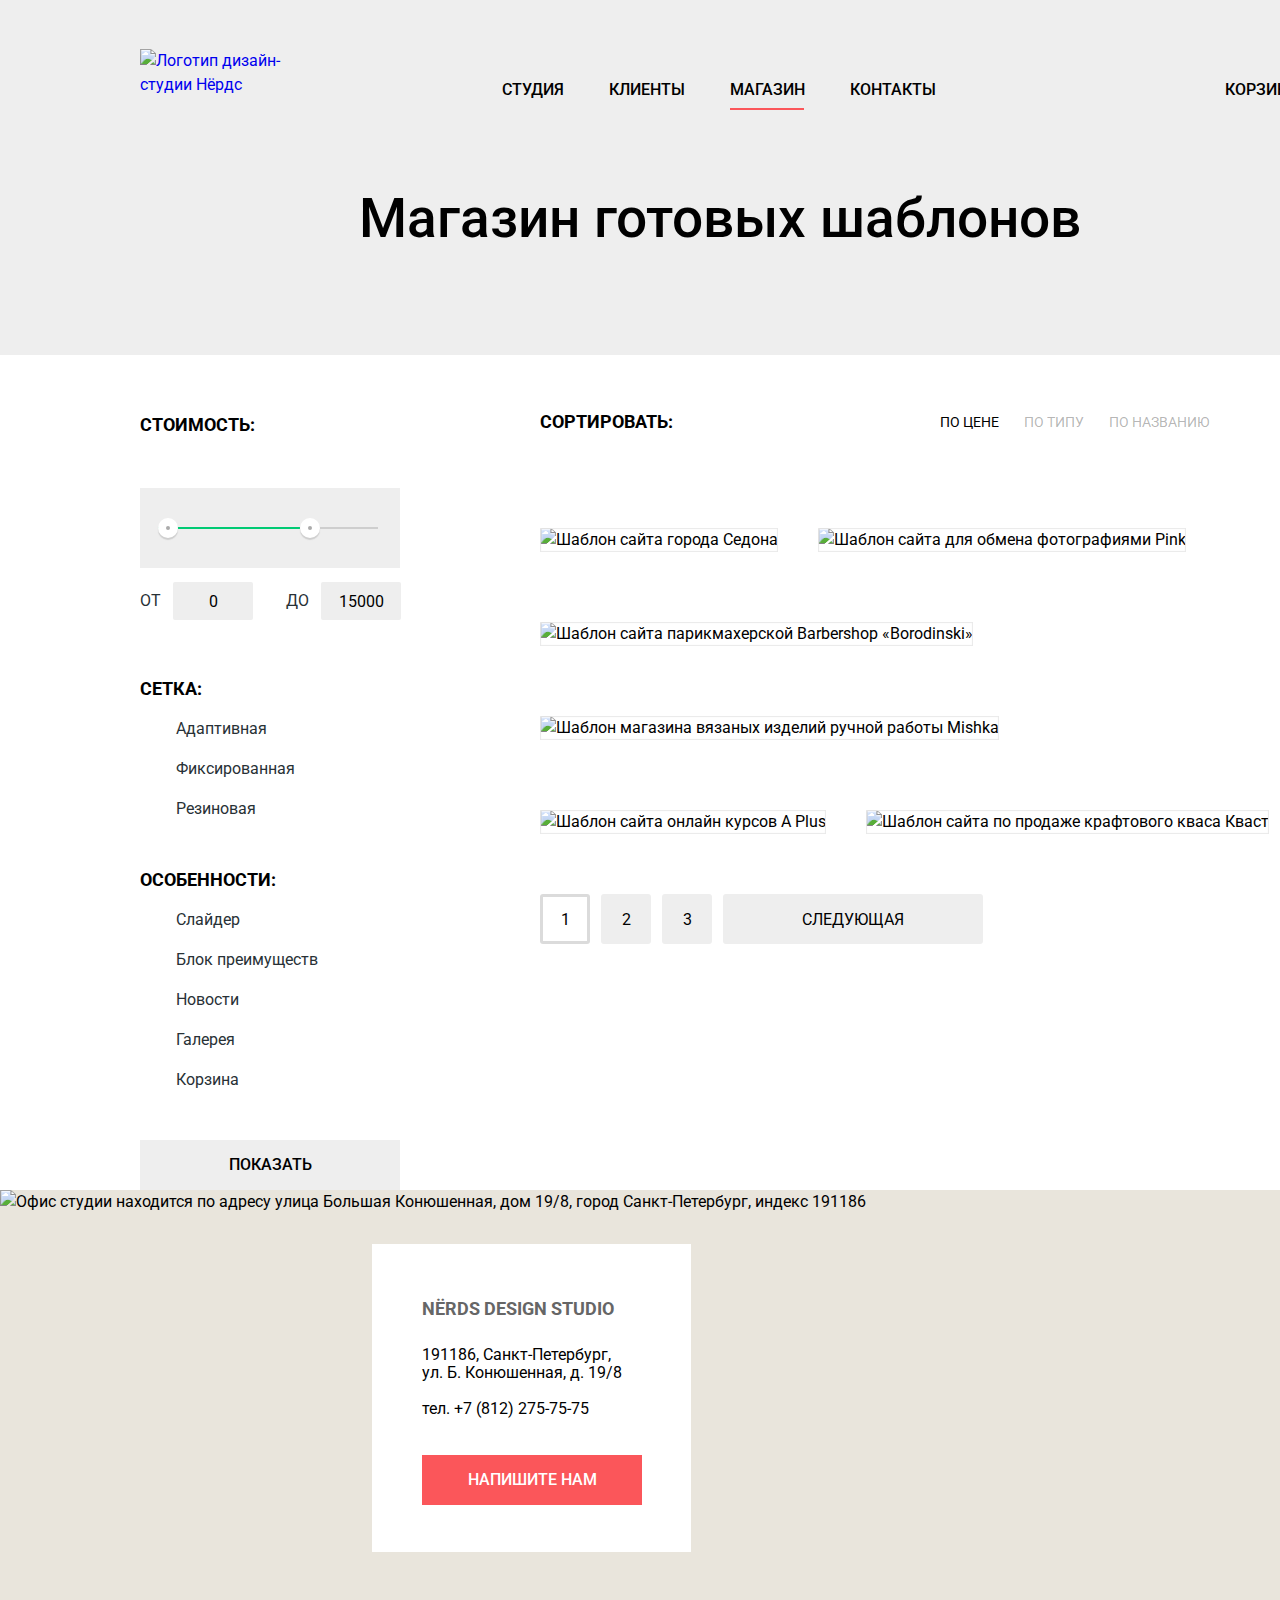
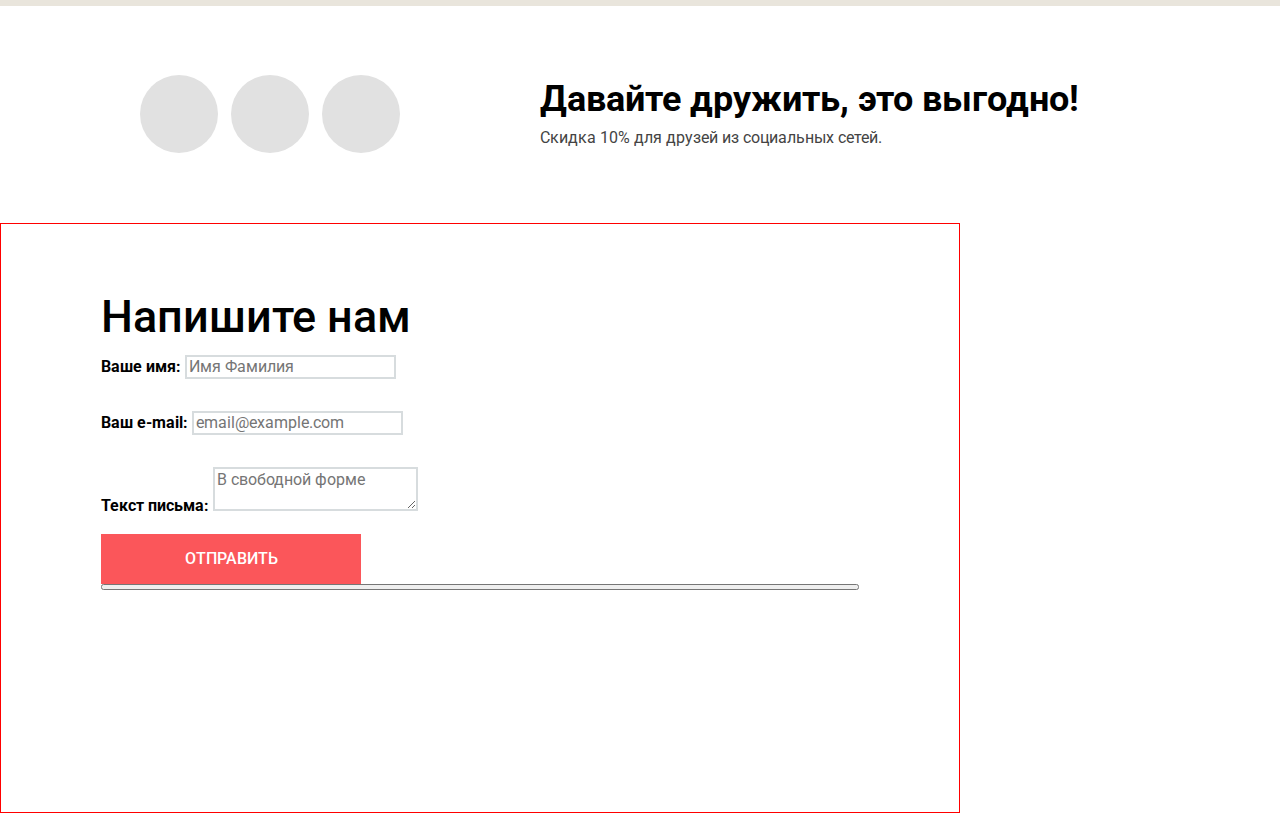
==== commit 3161662e: "страница каталога" ====
--- a/catalog.html
+++ b/catalog.html
@@ -126,64 +126,64 @@
           <h2 class="visually-hidden">Результаты сортировки</h2>
           <ul class="catalog-list">
             <li class="catalog-item">
-              <img width="360" height="376" src="img/catalog/sedona.jpg" alt="Шаблон сайта города Седона">
+              <img width="360" height="576" src="img/catalog/sedona.jpg" alt="Шаблон сайта города Седона">
               <div class="catalog-item-hover">
                 <h3 class="catalog-item-title">
                   <a href="#">Sedona</a>
                 </h3>
-                <p>Информационный сайт для туристов
+                <p>Информационный сайт для&nbsp;туристов
                 </p>
-                <a class="button" href="#">9900 руб.</a>
-              </div>
-            </li>
-            <li class="catalog-item">
-              <img width="360" height="376" src="img/catalog/pink.jpg" alt="Шаблон сайта для обмена фотографиями Pink">
+                <a class="button" href="#">9 900 руб.</a>
+              </div>
+            </li>
+            <li class="catalog-item">
+              <img width="360" height="576" src="img/catalog/pink.jpg" alt="Шаблон сайта для обмена фотографиями Pink">
               <div class="catalog-item-hover">
                 <h3 class="catalog-item-title">
                   <a href="#">Pink App</a>
                 </h3>
                 <p>Продуктовый лендинг приложения для iOS и Android</p>
-                <a class="button" href="#">9900 руб.</a>
-              </div>
-            </li>
-            <li class="catalog-item">
-              <img width="360" height="376" src="img/catalog/barbershop.jpg" alt="Шаблон сайта парикмахерской Barbershop «Borodinski»">
+                <a class="button" href="#">9 900 руб.</a>
+              </div>
+            </li>
+            <li class="catalog-item">
+              <img width="360" height="576" src="img/catalog/barbershop.jpg" alt="Шаблон сайта парикмахерской Barbershop «Borodinski»">
               <div class="catalog-item-hover">
                 <h3 class="catalog-item-title">
                   <a href="#">Barbershop</a>
                 </h3>
-                <p>Сайт салоны красоты. Для мужчин, да.</p>
-                <a class="button" href="#">9900 руб.</a>
-              </div>
-            </li>
-            <li class="catalog-item">
-              <img width="360" height="376" src="img/catalog/mishka.jpg" alt="Шаблон магазина вязаных изделий ручной работы Mishka">
+                <p>Сайт салоны красоты. Для&nbsp;мужчин, да.</p>
+                <a class="button" href="#">9 900 руб.</a>
+              </div>
+            </li>
+            <li class="catalog-item">
+              <img width="360" height="576" src="img/catalog/mishka.jpg" alt="Шаблон магазина вязаных изделий ручной работы Mishka">
               <div class="catalog-item-hover">
                 <h3 class="catalog-item-title">
                   <a href="#">Mishka</a>
                 </h3>
-                <p>Интернет-магазин вязаных игрушек</p>
-                <a class="button" href="#">9900 руб.</a>
-              </div>
-            </li>
-            <li class="catalog-item">
-              <img width="360" height="376" src="img/catalog/aplus.jpg" alt="Шаблон сайта онлайн курсов A Plus">
+                <p>Интернет-магазин вязаных&nbsp;игрушек</p>
+                <a class="button" href="#">9 900 руб.</a>
+              </div>
+            </li>
+            <li class="catalog-item">
+              <img width="360" height="576" src="img/catalog/aplus.jpg" alt="Шаблон сайта онлайн курсов A Plus">
               <div class="catalog-item-hover">
                 <h3 class="catalog-item-title">
                   <a href="#">A Plus</a>
                 </h3>
                 <p>Лендинг курсов повышения квалификации</p>
-                <a class="button" href="#">9900 руб.</a>
-              </div>
-            </li>
-            <li class="catalog-item">
-              <img width="360" height="376" src="img/catalog/kvast.jpg" alt="Шаблон сайта по продаже крафтового кваса Кваст">
+                <a class="button" href="#">9 900 руб.</a>
+              </div>
+            </li>
+            <li class="catalog-item">
+              <img width="360" height="576" src="img/catalog/kvast.jpg" alt="Шаблон сайта по продаже крафтового кваса Кваст">
               <div class="catalog-item-hover">
                 <h3 class="catalog-item-title">
                   <a href="#">Кваст</a>
                 </h3>
                 <p>Промо-сайт производителя крафтового кваса</p>
-                <a class="button" href="#">9900 руб.</a>
+                <a class="button" href="#">9 900 руб.</a>
               </div>
             </li>
           </ul>
--- a/css/style.css
+++ b/css/style.css
@@ -27,8 +27,8 @@
 }
 
 *,
-*::before,
-*::after {
+*:before,
+*:after {
   box-sizing: inherit;
 }
 
@@ -656,8 +656,8 @@
   color: #444444;
 }
 
+
 /*---------------------------------------------------------------------*/
-
 /*----------------------------INNER PAGE-------------------------------*/
 
 .inner-page .heading-wrapper {
@@ -684,6 +684,7 @@
   justify-content: space-between;
   padding-top: 55px;
 }
+
 
 /*-------------------------FILTER---------------*/
 
@@ -835,35 +836,43 @@
   left: -35px;
   width: 25px;
   height: 25px;
-  border: 4px solid #a6a6a6;
-  border-radius: 50%
-}
-
-.filter-radio label:after {
-  display: none;
-
-  content: "";
-  position: absolute;
-  top: 6px;
-  left: -27px;
-  width: 9px;
-  height: 9px;
-  border-radius: 50%;
-  background-color: #a6a6a6;
-}
-
-.filter-radio input[type="radio"]:checked ~ label:after {
-  display: block;
-}
+  background-image: url("../img/filters/radio-off.svg");
+  background-repeat: no-repeat;
+  background-position: 0 0;
+  opacity: 0.5;
+}
+
+.filter-radio input[type="radio"]:checked + label:before {
+  background-image: url("../img/filters/radio-on.svg");
+  background-repeat: no-repeat;
+  background-position: 0 0;
+  opacity: 0.5;
+}
+
+/*
+.filter-radio label:hover + label:before {
+  opacity: 0.8;
+}
+*/
 
 .filter-checkbox label:before {
   content: "";
   position: absolute;
   top: -1px;
   left: -35px;
-  width: 23px;
-  height: 23px;
-  border: 2px solid #a6a6a6;
+  width: 26px;
+  height: 26px;
+  background-image: url("../img/filters/checkbox-off.svg");
+  background-repeat: no-repeat;
+  background-position: 0 0;
+  opacity: 0.5;
+}
+
+.filter-checkbox input[type="checkbox"]:checked + label:before {
+  background-image: url("../img/filters/checkbox-on.svg");
+  background-repeat: no-repeat;
+  background-position: 0 0;
+  opacity: 0.5;
 }
 
 .filter-radio input[type="radio"],
@@ -921,6 +930,7 @@
 }
 
 .sorting .filter-title {
+  margin: 0;
   margin-top: 3px;
   line-height: 18px;
 }
@@ -976,26 +986,65 @@
   flex-wrap: wrap;
   margin: 0;
   padding: 0;
-  margin-top: 49px;
+  padding-top: 18px;
   list-style: none;
 }
 
-.catalog-list li {
-  margin-bottom: 33px;
-  border: 1px solid #e9e9e9;
-}
-
-.catalog-list li:nth-child(odd) {
+.catalog-item {
+  position: relative;
+
+  margin-top: 70px;
+  box-shadow:
+    inset 0 0 1px 1px #e9e9e9;
+}
+
+.catalog-item:before {
+  content: "";
+  position: absolute;
+  top: -40px;
+  width: 360px;
+  height: 40px;
+  background-image: url("../img/browser.svg");
+  background-repeat: no-repeat;
+  background-position: 0 0;
+  opacity: 0.1;
+}
+
+.catalog-item img {
+  position: relative;
+  z-index: -2;
+}
+
+.catalog-item:nth-child(odd) {
   margin-right: 40px;
 }
 
 .catalog-item-hover {
-  display: flex;
-  flex-direction: column;
-  align-items: center;
+  display: none;
+  position: absolute;
+  bottom: 5px;
+  
   width: 360px;
   height: 230px;
+  padding-top: 27px;
+
   background-color: #eeeeee;
+}
+
+.catalog-item:hover .catalog-item-hover {
+  display: block;
+}
+
+.catalog-item:hover .catalog-item:before {
+  opacity: 1;
+}
+
+.catalog-item-hover h3 {
+  width: 159px;
+  margin: 0 auto;
+  margin-bottom: 15px;
+  
+  text-align: center;
 }
 
 .catalog-item-title a {
@@ -1007,30 +1056,66 @@
 }
 
 .catalog-item-hover p {
+  width: 235px;
+  margin: 0 auto;
+  margin-bottom: 30px;
+
   line-height: 18px;
   color: #666666;
+  text-align: center;
+}
+
+.catalog-item-hover .button {
+  width: 200px;
+  margin: 0 auto;
 }
 
 /*-------------------------PAGINATION------------------*/
 
 .pagination-list {
+  display: flex;
+  flex-wrap: wrap;
+  
+  margin-top: 60px;
+  padding: 0;
+
   list-style: none;
 }
 
-.pagination-list a {
-  color: #000000;
+.pagination-item a {
+  display: block;
+  width: 50px;
+  height: 50px;
+  margin-right: 11px;
+  padding-top: 11px;
+
+
+  color: #000000;
+  background-color: #eeeeee;
+
   text-align: center;
-  vertical-align: middle;
-  background-color: #eeeeee;
   text-transform: uppercase;
-}
-
-.pagination-item a:not(a[href]):hover,
-.pagination-item a:not(a[href]):focus {
+  border: 3px solid transparent;
+  border-radius: 3px;
+
+  cursor: pointer;
+}
+
+.pagination-item .current {
+  background-color: #ffffff;
+  border: 3px solid #dbdbdb;
+}
+
+.pagination-item .next {
+  width: 260px;
+}
+
+.pagination-list a:not(a[href]):hover,
+.pagination-list a:not(a[href]):focus {
   background-color: #dfdfdf;
 }
 
-.pagination-item a:not(a[href]):active {
+.pagination-list a:not(a[href]):active {
   color: rgba(255, 255, 255, 0.3);
   background-color: #d5d5d5;
 }
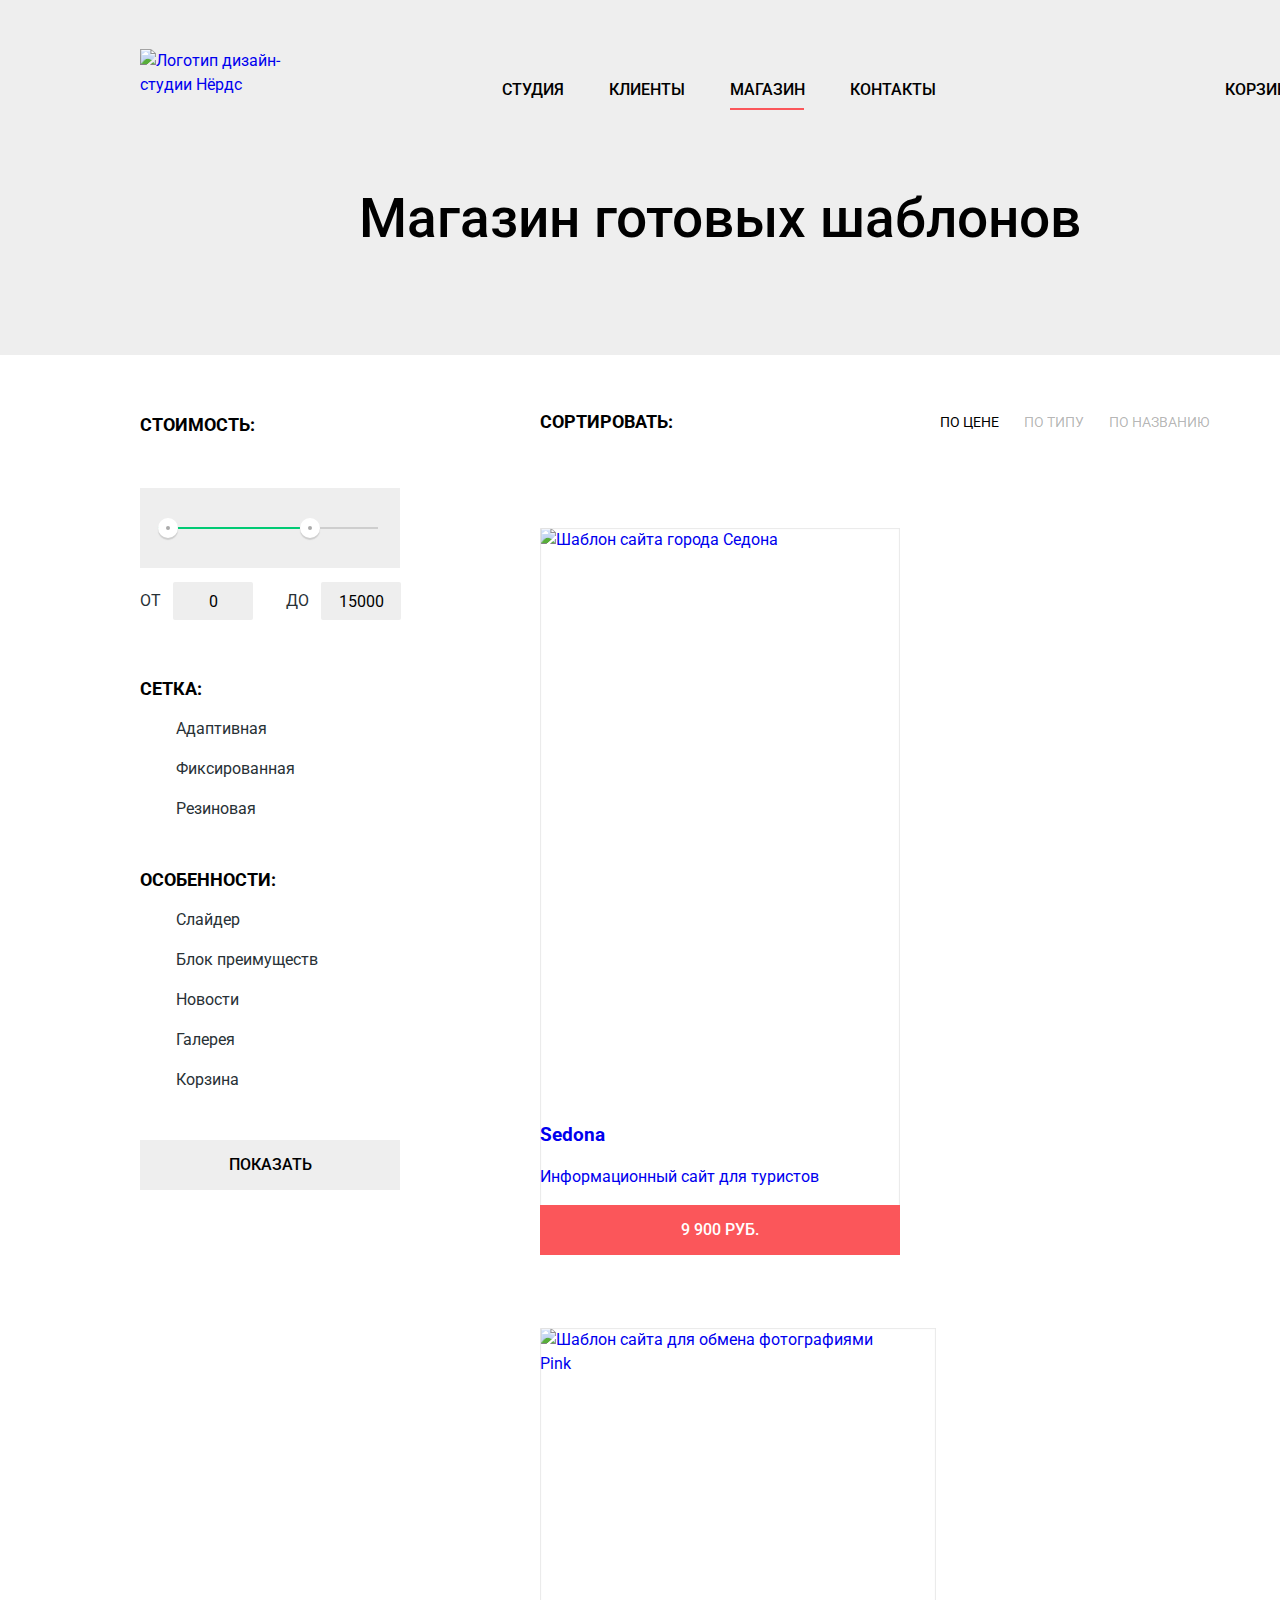
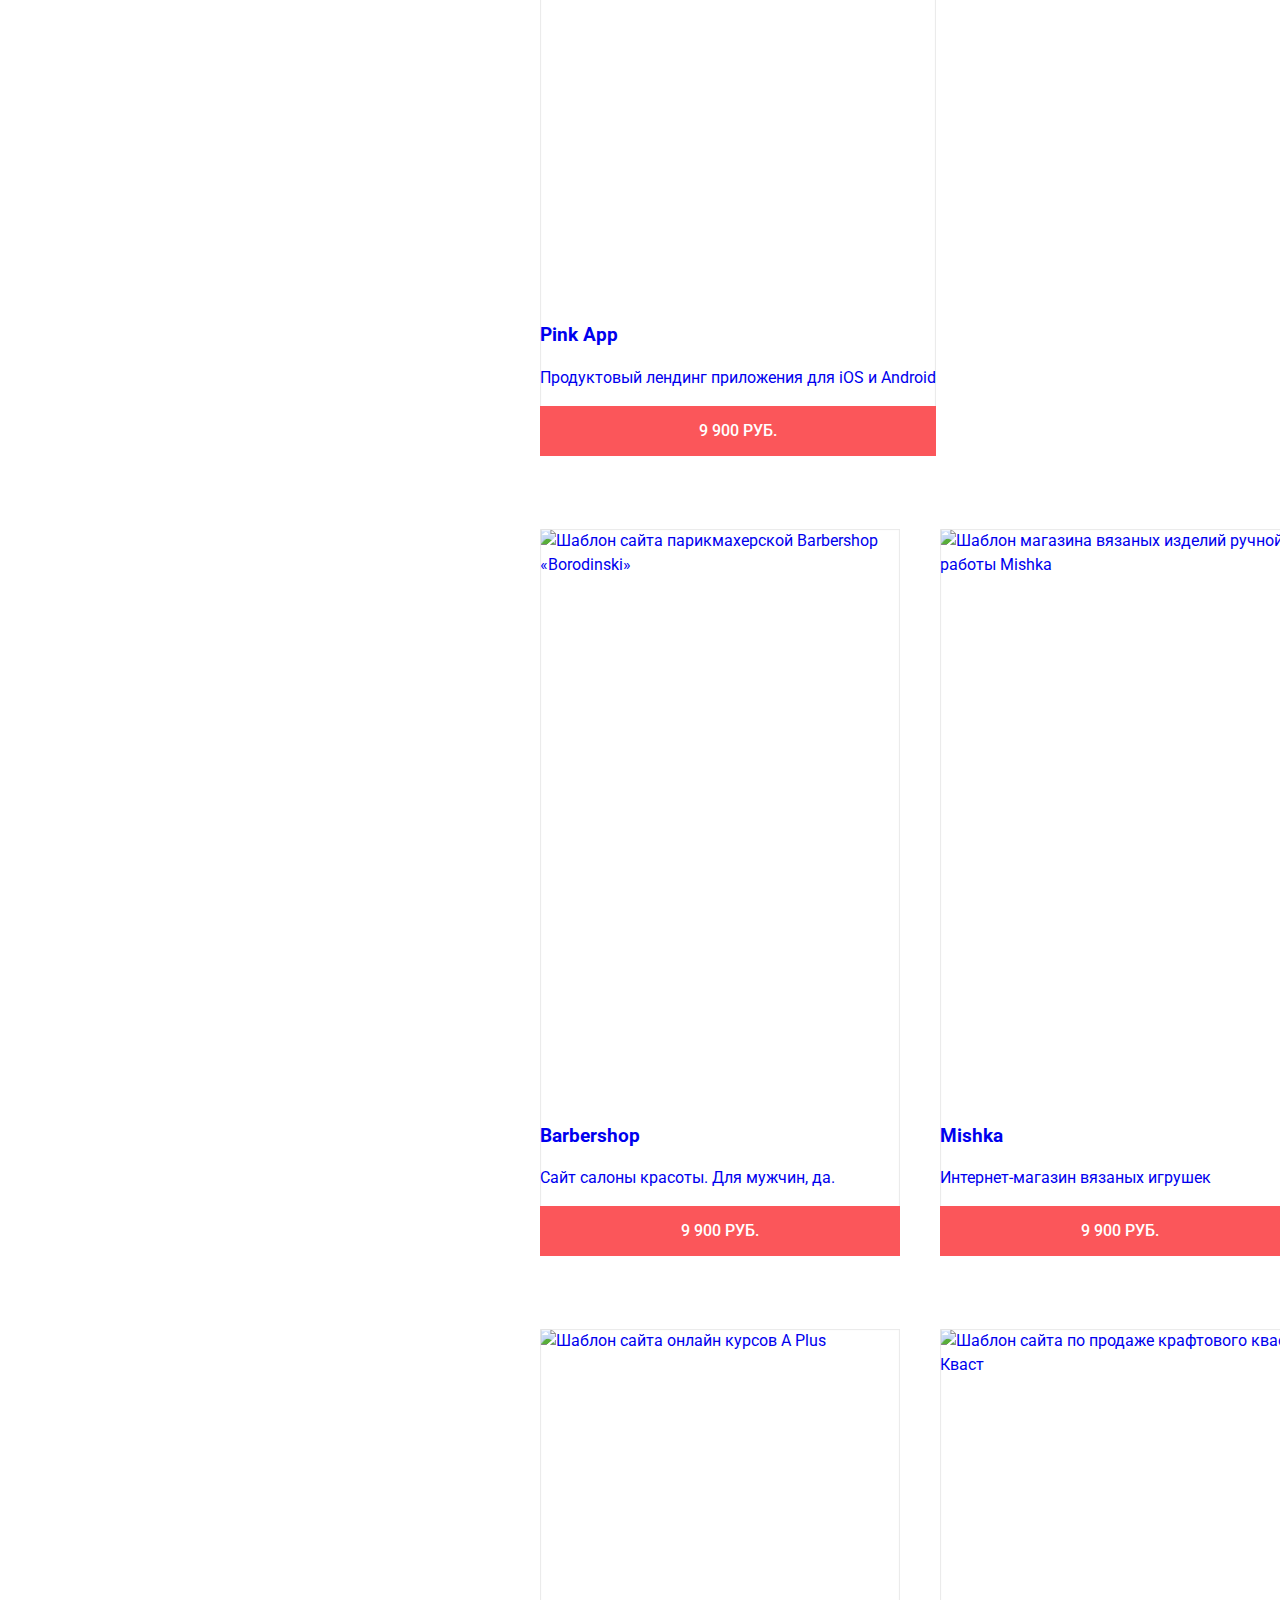
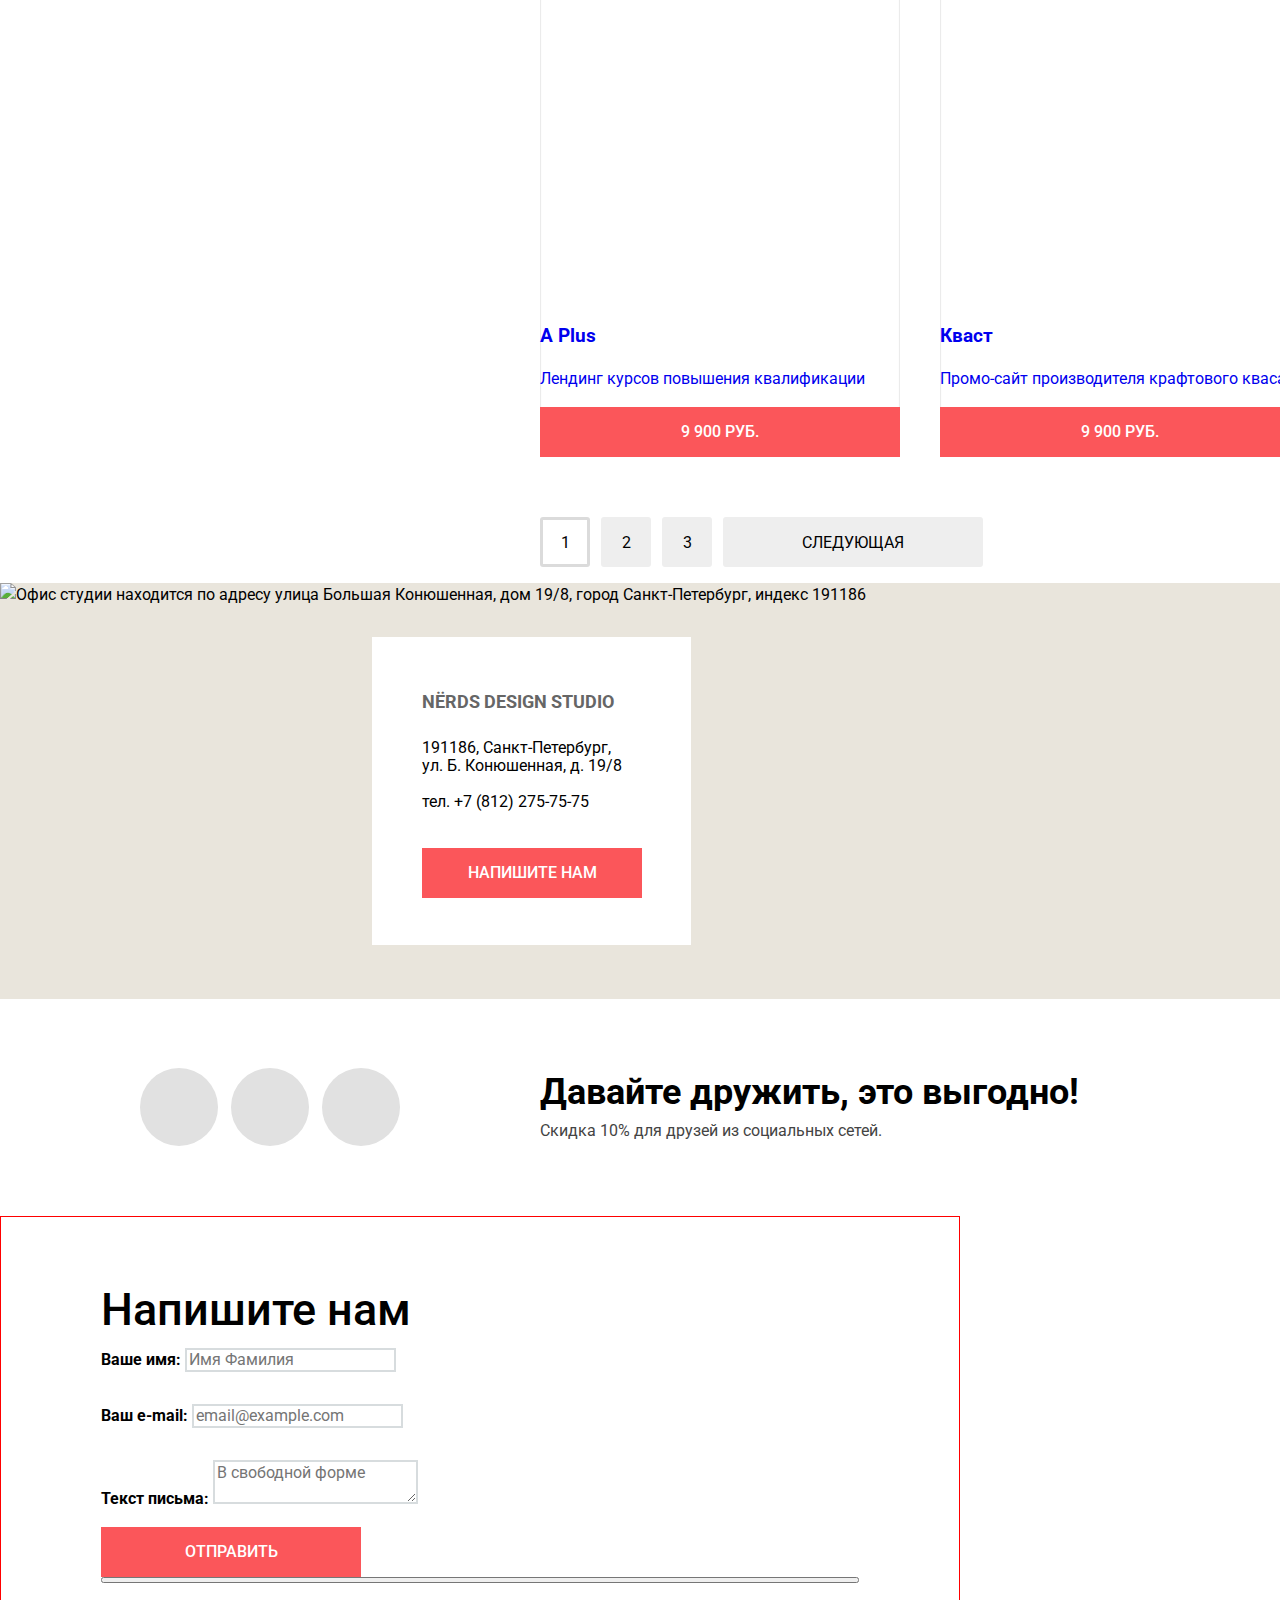
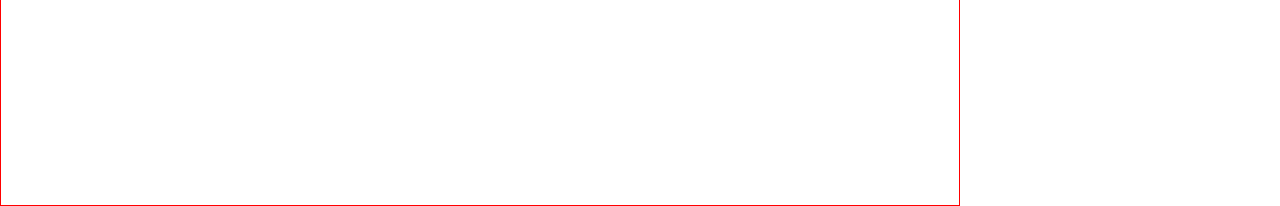
==== commit 008be8cb: "Update catalog.html" ====
--- a/catalog.html
+++ b/catalog.html
@@ -18,7 +18,7 @@
       <a class="header-logo" href="index.html">
         <img width="160" height="65" src="img/logo.svg" alt="Логотип дизайн-студии Нёрдс">
       </a>
-      <ul class="site-navigation">
+      <ul class="site-navigation navigation">
         <li>
           <a href="#">Студия</a>
         </li>
@@ -32,7 +32,7 @@
           <a href="#">Контакты</a>
         </li>
       </ul>
-      <ul class="user-navigation">
+      <ul class="user-navigation navigation">
         <li>
           <a class="cart" href="#">Корзина</a>
         </li>
@@ -113,10 +113,10 @@
 
           <h2 class="visually-hidden">Выбрать порядок отображения результатов</h2>
           <ul class="display-sorting">
-            <li>
+            <li class="display-high">
               <a class="current visually-hidden">По убыванию</a>
             </li>
-            <li>
+            <li class="display-low">
               <a class="visually-hidden" href="#">По возрастанию</a>
             </li>
           </ul>
@@ -126,65 +126,77 @@
           <h2 class="visually-hidden">Результаты сортировки</h2>
           <ul class="catalog-list">
             <li class="catalog-item">
+              <a href="#">
               <img width="360" height="576" src="img/catalog/sedona.jpg" alt="Шаблон сайта города Седона">
-              <div class="catalog-item-hover">
-                <h3 class="catalog-item-title">
-                  <a href="#">Sedona</a>
+              <div class="catalog-description">
+                <h3 class="catalog-title">
+                  <span href="#">Sedona</span>
                 </h3>
                 <p>Информационный сайт для&nbsp;туристов
                 </p>
-                <a class="button" href="#">9 900 руб.</a>
-              </div>
-            </li>
-            <li class="catalog-item">
+                <span class="button" href="#">9 900 руб.</span>
+              </div>
+            </a>
+            </li>
+            <li class="catalog-item">
+              <a href="#">
               <img width="360" height="576" src="img/catalog/pink.jpg" alt="Шаблон сайта для обмена фотографиями Pink">
-              <div class="catalog-item-hover">
-                <h3 class="catalog-item-title">
-                  <a href="#">Pink App</a>
+              <div class="catalog-description">
+                <h3 class="catalog-title">
+                  <span href="#">Pink App</span>
                 </h3>
                 <p>Продуктовый лендинг приложения для iOS и Android</p>
-                <a class="button" href="#">9 900 руб.</a>
-              </div>
-            </li>
-            <li class="catalog-item">
+                <span class="button" href="#">9 900 руб.</span>
+              </div>
+            </a>
+            </li>
+            <li class="catalog-item">
+              <a href="#">
               <img width="360" height="576" src="img/catalog/barbershop.jpg" alt="Шаблон сайта парикмахерской Barbershop «Borodinski»">
-              <div class="catalog-item-hover">
-                <h3 class="catalog-item-title">
-                  <a href="#">Barbershop</a>
+              <div class="catalog-description">
+                <h3 class="catalog-title">
+                  <span href="#">Barbershop</span>
                 </h3>
                 <p>Сайт салоны красоты. Для&nbsp;мужчин, да.</p>
-                <a class="button" href="#">9 900 руб.</a>
-              </div>
-            </li>
-            <li class="catalog-item">
+                <span class="button" href="#">9 900 руб.</span>
+              </div>
+            </a>
+            </li>
+            <li class="catalog-item">
+              <a href="#">
               <img width="360" height="576" src="img/catalog/mishka.jpg" alt="Шаблон магазина вязаных изделий ручной работы Mishka">
-              <div class="catalog-item-hover">
-                <h3 class="catalog-item-title">
-                  <a href="#">Mishka</a>
+              <div class="catalog-description">
+                <h3 class="catalog-title">
+                  <span href="#">Mishka</span>
                 </h3>
                 <p>Интернет-магазин вязаных&nbsp;игрушек</p>
-                <a class="button" href="#">9 900 руб.</a>
-              </div>
-            </li>
-            <li class="catalog-item">
+                <span class="button" href="#">9 900 руб.</span>
+              </div>
+            </a>
+            </li>
+            <li class="catalog-item">
+              <a href="#">
               <img width="360" height="576" src="img/catalog/aplus.jpg" alt="Шаблон сайта онлайн курсов A Plus">
-              <div class="catalog-item-hover">
-                <h3 class="catalog-item-title">
-                  <a href="#">A Plus</a>
+              <div class="catalog-description">
+                <h3 class="catalog-title">
+                  <span href="#">A Plus</span>
                 </h3>
                 <p>Лендинг курсов повышения квалификации</p>
-                <a class="button" href="#">9 900 руб.</a>
-              </div>
-            </li>
-            <li class="catalog-item">
+                <span class="button" href="#">9 900 руб.</span>
+              </div>
+            </a>
+            </li>
+            <li class="catalog-item">
+              <a href="#">
               <img width="360" height="576" src="img/catalog/kvast.jpg" alt="Шаблон сайта по продаже крафтового кваса Кваст">
-              <div class="catalog-item-hover">
-                <h3 class="catalog-item-title">
-                  <a href="#">Кваст</a>
+              <div class="catalog-description">
+                <h3 class="catalog-title">
+                  <span href="#">Кваст</span>
                 </h3>
                 <p>Промо-сайт производителя крафтового кваса</p>
-                <a class="button" href="#">9 900 руб.</a>
-              </div>
+                <span class="button" href="#">9 900 руб.</span>
+              </div>
+            </a>
             </li>
           </ul>
 
--- a/css/style.css
+++ b/css/style.css
@@ -51,6 +51,7 @@
   text-transform: uppercase;
   background-color: #fb565a;
   border: none;
+  cursor: pointer;
 }
 
 .button:hover,
@@ -249,6 +250,7 @@
 .slide .button {
   width: 240px;
   margin-top: 40px;
+  cursor: pointer;
 }
 
 /*---------------------SERVICES--------------------*/
@@ -345,6 +347,7 @@
 
 .services-item .button {
   width: 160px;
+  cursor: pointer;
 }
 
 /*------------------------ABOUT US-----------------------*/
@@ -446,7 +449,6 @@
   top: -15px;
   font-size: 60%;
   line-height: 0;
-  /* vertical-align: baseline; */
 }
 
 /*--------------------------PARTNERS-------------------------*/
@@ -559,6 +561,7 @@
 .contacts .button {
   width: 220px;
   margin-top: 37px;
+  cursor: pointer;
 }
 
 .footer-bottom {
@@ -656,8 +659,8 @@
   color: #444444;
 }
 
-
 /*---------------------------------------------------------------------*/
+
 /*----------------------------INNER PAGE-------------------------------*/
 
 .inner-page .heading-wrapper {
@@ -685,7 +688,6 @@
   padding-top: 55px;
 }
 
-
 /*-------------------------FILTER---------------*/
 
 .filter {
@@ -842,18 +844,9 @@
   opacity: 0.5;
 }
 
-.filter-radio input[type="radio"]:checked + label:before {
+.filter-radio input[type="radio"]:checked+label:before {
   background-image: url("../img/filters/radio-on.svg");
-  background-repeat: no-repeat;
-  background-position: 0 0;
-  opacity: 0.5;
-}
-
-/*
-.filter-radio label:hover + label:before {
-  opacity: 0.8;
-}
-*/
+}
 
 .filter-checkbox label:before {
   content: "";
@@ -868,16 +861,15 @@
   opacity: 0.5;
 }
 
-.filter-checkbox input[type="checkbox"]:checked + label:before {
+.filter-checkbox input[type="checkbox"]:checked+label:before {
   background-image: url("../img/filters/checkbox-on.svg");
-  background-repeat: no-repeat;
-  background-position: 0 0;
-  opacity: 0.5;
-}
-
-.filter-radio input[type="radio"],
-.filter-checkbox input[type="checkbox"] {
-  display: none;
+}
+
+.filter-radio label:hover:before,
+.filter-radio input:focus+label:before,
+.filter-checkbox label:hover:before,
+.filter-checkbox input:focus+label:before {
+  opacity: 1;
 }
 
 .filter-radio input:hover+label,
@@ -889,7 +881,7 @@
 
 .filter-radio input:disabled+label,
 .filter-checkbox input:disabled+label {
-  color: #000000;
+  color: #283136;
   opacity: 0.3;
 }
 
@@ -945,6 +937,7 @@
 }
 
 .display-sorting {
+  position: relative;
   display: block;
   width: 60px;
   height: 30px;
@@ -964,6 +957,7 @@
   line-height: 18px;
   color: rgba(0, 0, 0, 0.3);
   text-transform: uppercase;
+  cursor: pointer;
 }
 
 .do-sorting .current {
@@ -979,6 +973,28 @@
   color: #000000;
 }
 
+.display-sorting:before,
+.display-sorting:after {
+  position: absolute;
+
+  content: "";
+  top: 8px;
+  width: 11px;
+  height: 10px;
+
+  cursor: pointer;
+}
+.display-sorting:before {
+  left: 19px;
+  background-image: url(../img/icons/icon-down-dir.svg);
+}
+
+.display-sorting:after {
+  left: 48px;
+  background-image: url(../img/icons/icon-up-dir.svg);
+  opacity: 0.3;
+}
+
 /*--------------------------CATALOG--------------------------*/
 
 .catalog-list {
@@ -986,16 +1002,14 @@
   flex-wrap: wrap;
   margin: 0;
   padding: 0;
-  padding-top: 18px;
+  padding-top: 15px;
   list-style: none;
 }
 
 .catalog-item {
   position: relative;
-
-  margin-top: 70px;
-  box-shadow:
-    inset 0 0 1px 1px #e9e9e9;
+  margin-top: 73px;
+  box-shadow: inset 0 0 1px 1px #e9e9e9;
 }
 
 .catalog-item:before {
@@ -1010,7 +1024,12 @@
   opacity: 0.1;
 }
 
+.catalog-item:hover:before {
+  opacity: 1;
+}
+
 .catalog-item img {
+  display: block;
   position: relative;
   z-index: -2;
 }
@@ -1022,12 +1041,10 @@
 .catalog-item-hover {
   display: none;
   position: absolute;
-  bottom: 5px;
-  
+  bottom: 0;
   width: 360px;
-  height: 230px;
+  height: 231px;
   padding-top: 27px;
-
   background-color: #eeeeee;
 }
 
@@ -1043,7 +1060,6 @@
   width: 159px;
   margin: 0 auto;
   margin-bottom: 15px;
-  
   text-align: center;
 }
 
@@ -1059,7 +1075,6 @@
   width: 235px;
   margin: 0 auto;
   margin-bottom: 30px;
-
   line-height: 18px;
   color: #666666;
   text-align: center;
@@ -1068,6 +1083,22 @@
 .catalog-item-hover .button {
   width: 200px;
   margin: 0 auto;
+  cursor: pointer;
+}
+
+.catalog-item:after {
+  display: block;
+  position: absolute;
+  z-index: -3;
+  content: "";
+  bottom: 0;
+  width: 360px;
+  height: 310px;
+}
+
+.catalog-item:hover .catalog-item:after {
+  /*  Не работает!! Почему? */
+  box-shadow: 0 10px 10px rgba(41, 52, 73, 0.3);
 }
 
 /*-------------------------PAGINATION------------------*/
@@ -1075,10 +1106,8 @@
 .pagination-list {
   display: flex;
   flex-wrap: wrap;
-  
   margin-top: 60px;
   padding: 0;
-
   list-style: none;
 }
 
@@ -1088,16 +1117,12 @@
   height: 50px;
   margin-right: 11px;
   padding-top: 11px;
-
-
   color: #000000;
   background-color: #eeeeee;
-
   text-align: center;
   text-transform: uppercase;
   border: 3px solid transparent;
   border-radius: 3px;
-
   cursor: pointer;
 }
 
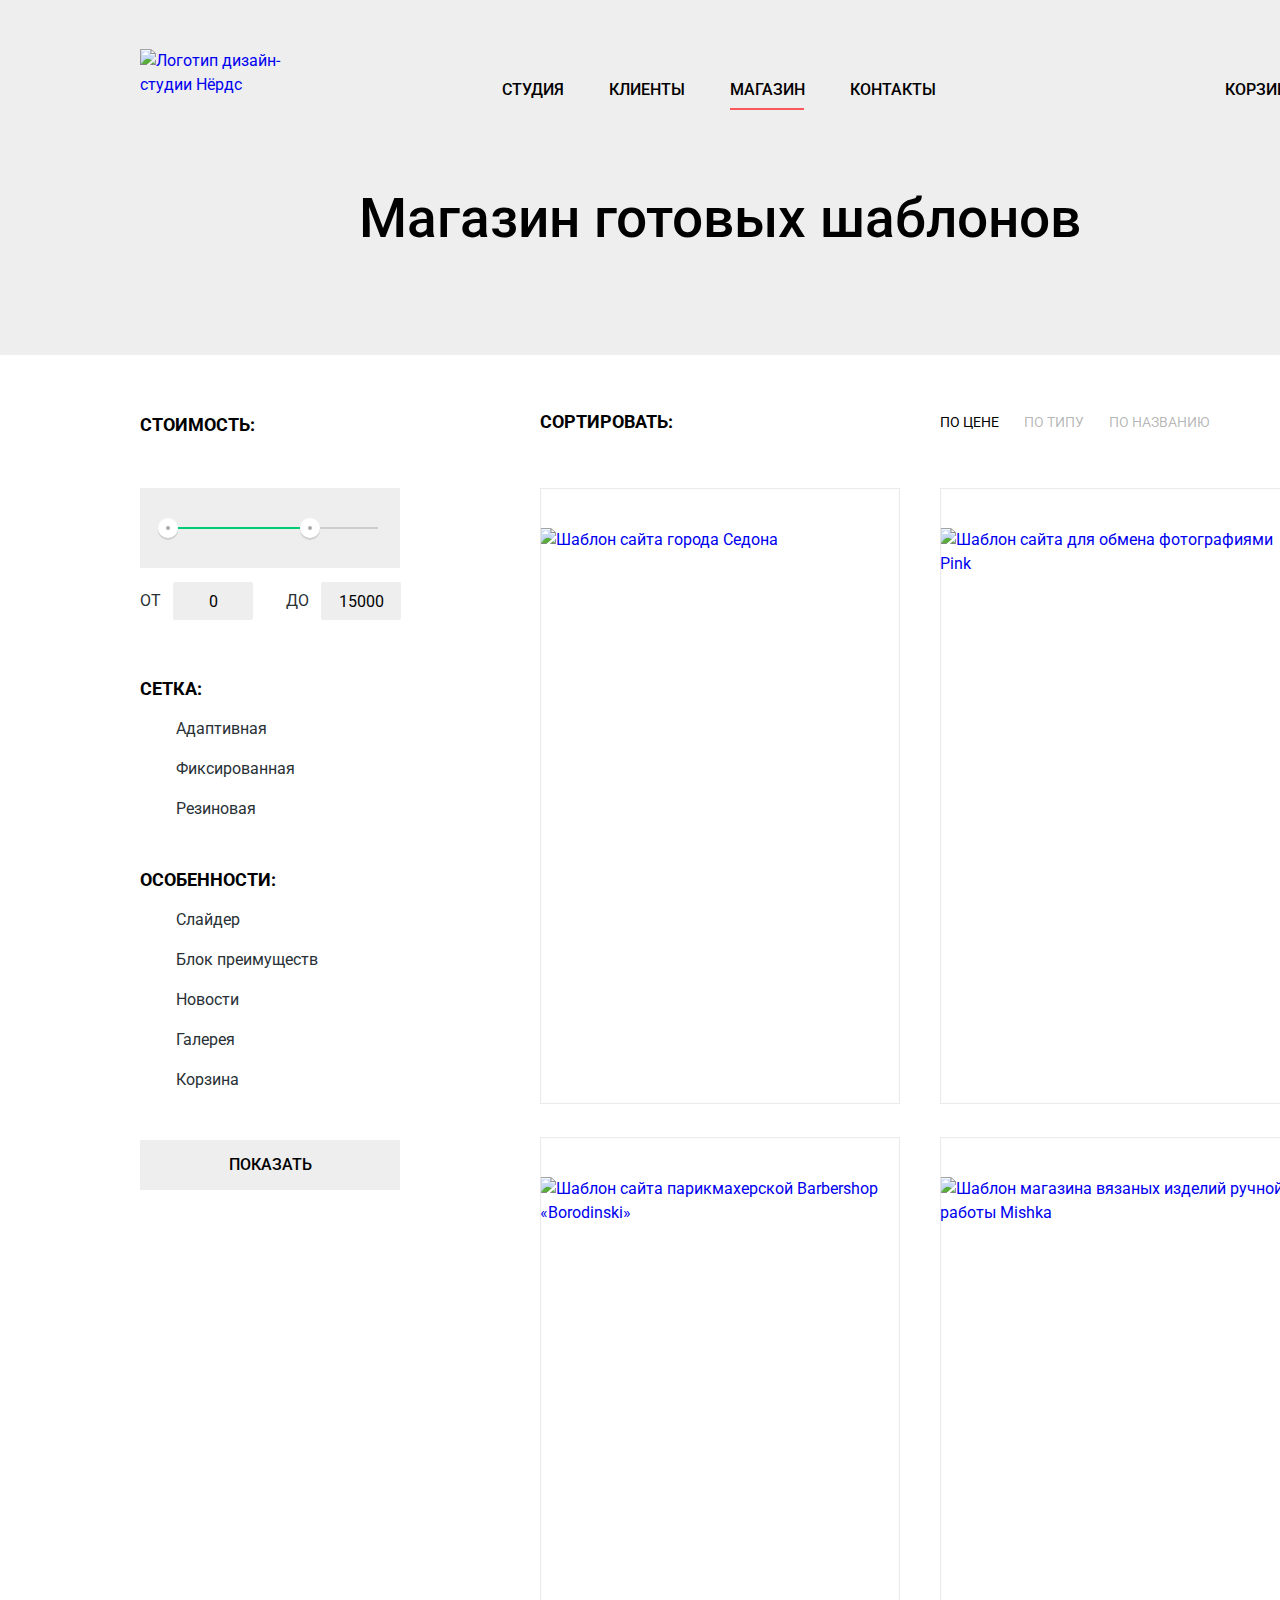
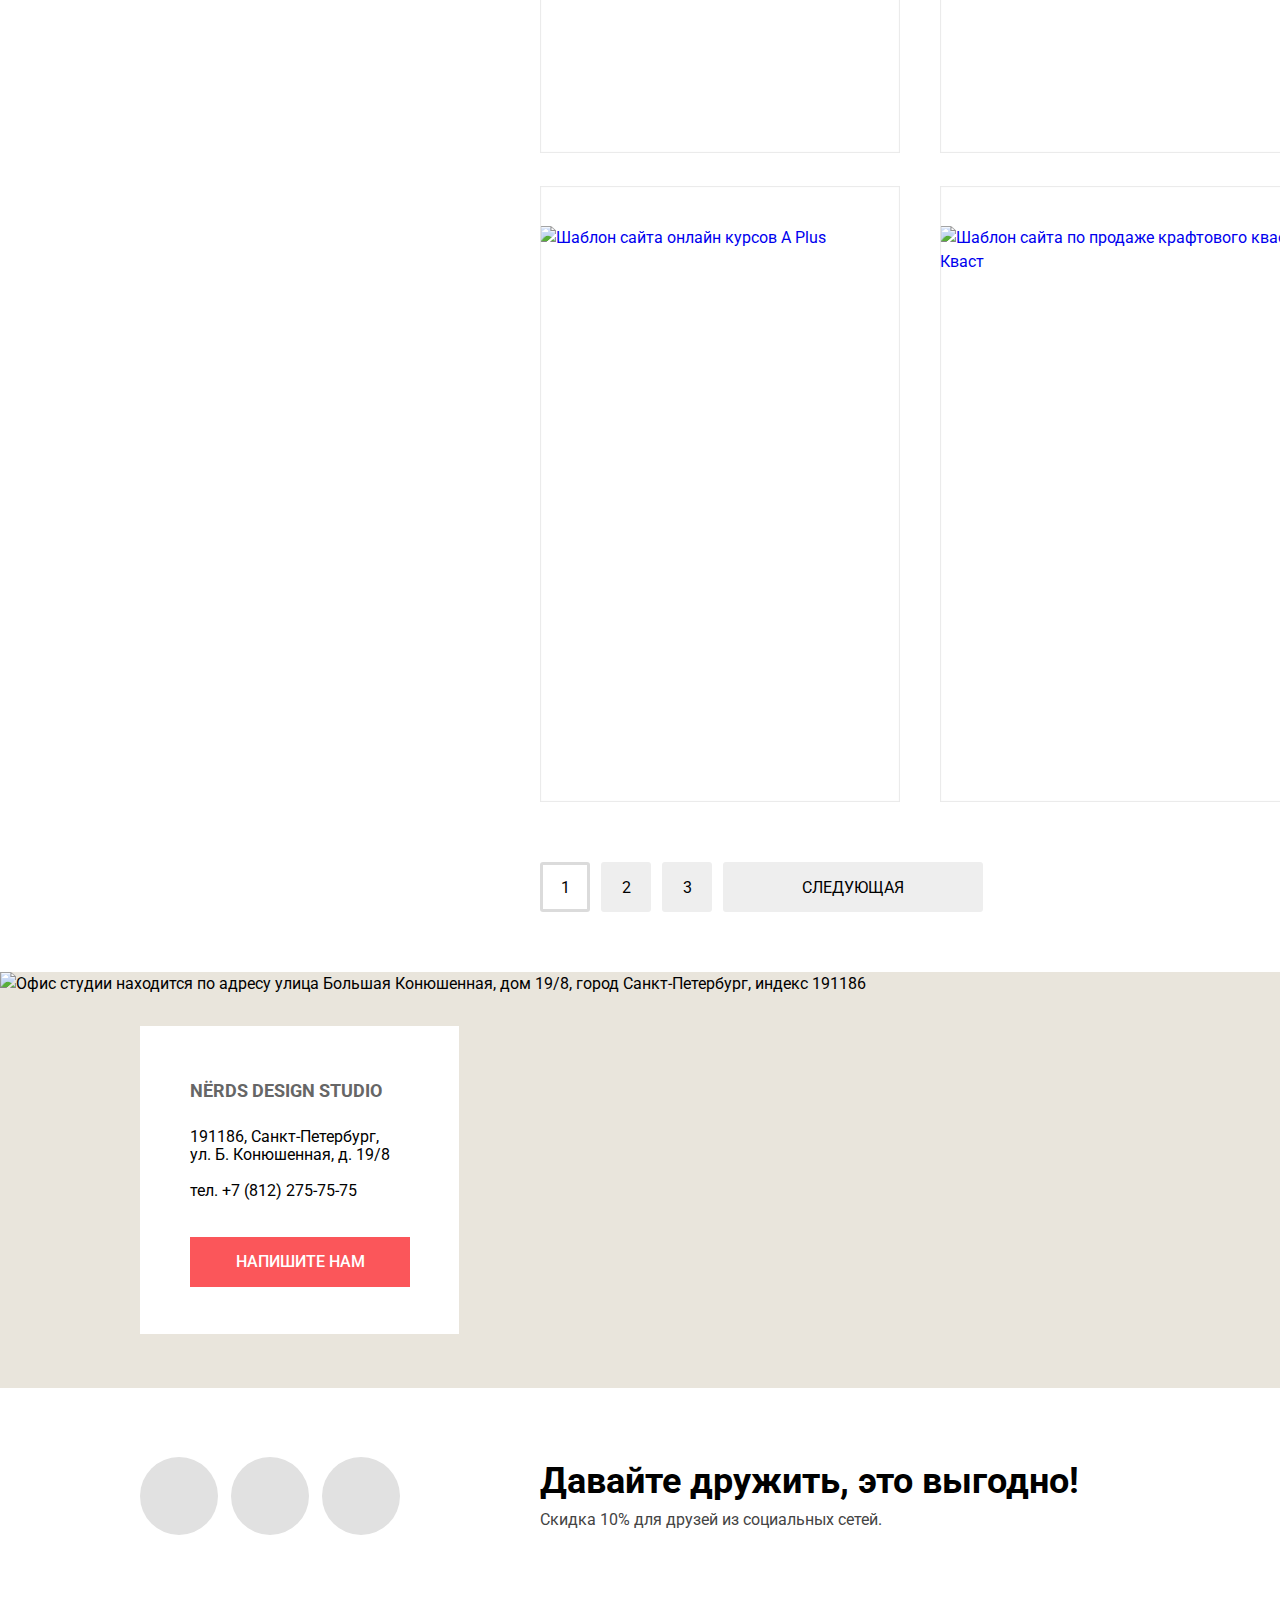
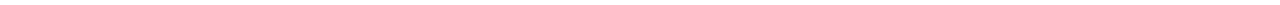
==== commit 268b2234: "оживлен слайдер" ====
--- a/catalog.html
+++ b/catalog.html
@@ -106,18 +106,18 @@
                 <a href="#">По типу</a>
               </li>
               <li>
-                <a href="# ">По названию</a>
+                <a href="#">По названию</a>
               </li>
             </ul>
           </div>
 
           <h2 class="visually-hidden">Выбрать порядок отображения результатов</h2>
           <ul class="display-sorting">
-            <li class="display-high">
-              <a class="current visually-hidden">По убыванию</a>
-            </li>
-            <li class="display-low">
-              <a class="visually-hidden" href="#">По возрастанию</a>
+            <li>
+              <a class="current arrow arrow-down " aria-label="По убыванию"></a>
+            </li>
+            <li>
+              <a class="arrow arrow-up" href="#" aria-label="По возрастанию"></a>
             </li>
           </ul>
         </section>
@@ -126,7 +126,7 @@
           <h2 class="visually-hidden">Результаты сортировки</h2>
           <ul class="catalog-list">
             <li class="catalog-item">
-              <a href="#">
+              <a class="catalog-card" href="#">
               <img width="360" height="576" src="img/catalog/sedona.jpg" alt="Шаблон сайта города Седона">
               <div class="catalog-description">
                 <h3 class="catalog-title">
@@ -139,7 +139,7 @@
             </a>
             </li>
             <li class="catalog-item">
-              <a href="#">
+              <a class="catalog-card" href="#">
               <img width="360" height="576" src="img/catalog/pink.jpg" alt="Шаблон сайта для обмена фотографиями Pink">
               <div class="catalog-description">
                 <h3 class="catalog-title">
@@ -151,7 +151,7 @@
             </a>
             </li>
             <li class="catalog-item">
-              <a href="#">
+              <a class="catalog-card" href="#">
               <img width="360" height="576" src="img/catalog/barbershop.jpg" alt="Шаблон сайта парикмахерской Barbershop «Borodinski»">
               <div class="catalog-description">
                 <h3 class="catalog-title">
@@ -163,7 +163,7 @@
             </a>
             </li>
             <li class="catalog-item">
-              <a href="#">
+              <a class="catalog-card" href="#">
               <img width="360" height="576" src="img/catalog/mishka.jpg" alt="Шаблон магазина вязаных изделий ручной работы Mishka">
               <div class="catalog-description">
                 <h3 class="catalog-title">
@@ -175,7 +175,7 @@
             </a>
             </li>
             <li class="catalog-item">
-              <a href="#">
+              <a class="catalog-card" href="#">
               <img width="360" height="576" src="img/catalog/aplus.jpg" alt="Шаблон сайта онлайн курсов A Plus">
               <div class="catalog-description">
                 <h3 class="catalog-title">
@@ -187,7 +187,7 @@
             </a>
             </li>
             <li class="catalog-item">
-              <a href="#">
+              <a class="catalog-card" href="#">
               <img width="360" height="576" src="img/catalog/kvast.jpg" alt="Шаблон сайта по продаже крафтового кваса Кваст">
               <div class="catalog-description">
                 <h3 class="catalog-title">
--- a/css/style.css
+++ b/css/style.css
@@ -27,8 +27,8 @@
 }
 
 *,
-*:before,
-*:after {
+*::before,
+*::after {
   box-sizing: inherit;
 }
 
@@ -100,8 +100,7 @@
   height: 66px;
 }
 
-.site-navigation,
-.user-navigation {
+.navigation {
   margin: 0;
   margin-top: 15px;
   padding: 0;
@@ -133,10 +132,10 @@
   padding-left: 30px;
 }
 
-.user-navigation li::before {
+.cart::before {
   content: "";
   position: absolute;
-  top: 8px;
+  top: 7px;
   left: 45px;
   width: 15px;
   height: 15px;
@@ -145,8 +144,7 @@
   background-position: 0 0;
 }
 
-.site-navigation a,
-.user-navigation a {
+.navigation a {
   display: block;
   color: #000000;
 }
@@ -155,35 +153,31 @@
   padding-left: 55px;
 }
 
-.site-navigation a:not(a[href]):hover,
-.site-navigation a:not(a[href]):focus,
-.user-navigation a:not(a[href]):hover,
-.user-navigation a:not(a[href]):focus {
+.navigation a[href]:hover,
+.navigation a:focus {
   color: #fb565a;
 }
 
-.site-navigation a:not(a[href]):active,
-.user-navigation a:not(a[href]):active {
+.navigation a[href]:active {
   color: #000000;
   opacity: 0.3;
 }
 
-.current {
+.navigation .current {
   position: relative;
 }
 
-.site-navigation .current:before,
-.user-navigation .current:before {
+.navigation .current::before {
+  position: absolute;
+
   content: "";
-  position: absolute;
   top: 33px;
   width: 74px;
   height: 2px;
   background-color: #fb565a;
 }
 
-.site-navigation .current:hover,
-.user-navigation .current:hover {
+.navigation .current:hover {
   color: #000000;
 }
 
@@ -195,6 +189,8 @@
 }
 
 .slider {
+  position: relative;
+
   margin: auto;
   width: 1160px;
 }
@@ -212,7 +208,7 @@
 }
 
 .slide-monitor {
-  display: block;
+  display: none;
   height: 430px;
   background-image: url("../img/slide-monitor.png");
   background-repeat: no-repeat;
@@ -253,6 +249,46 @@
   cursor: pointer;
 }
 
+.slider input {
+  position: absolute;
+  top: -1000px;
+}
+
+ .slider-controls label {
+  position: absolute;
+
+  bottom: 96px;
+  left: 536px;
+  width: 18px;
+  height: 18px;
+
+  border: 5px solid #ffffff;
+  border-radius: 50%;
+  background-color: #ffffff;
+
+  cursor: pointer;
+}
+
+.slider-controls label[for="slide-monitor"] {
+  left: 571px;
+}
+
+.slider-controls label[for="slide-tablet"] {
+  left: 606px;
+}
+
+.slider input[id="slide-smartphone"]:checked ~ .slider-controls label[for="slide-smartphone"],
+.slider input[id="slide-monitor"]:checked ~ .slider-controls label[for="slide-monitor"],
+.slider input[id="slide-tablet"]:checked ~ .slider-controls label[for="slide-tablet"] {
+  box-shadow: inset 0 0 3px #000000;
+}
+
+.slider input[id="slide-smartphone"]:checked ~ .slide-smartphone,
+.slider input[id="slide-monitor"]:checked ~ .slide-monitor,
+.slider input[id="slide-tablet"]:checked ~ .slide-tablet {
+  display: block;
+}
+
 /*---------------------SERVICES--------------------*/
 
 .services-container {
@@ -476,7 +512,7 @@
   margin-right: 40px;
 }
 
-.partners-list li:not(:nth-child(4n)):after {
+.partners-list li:not(:nth-child(4n))::after {
   content: "";
   position: absolute;
   top: 90px;
@@ -509,12 +545,11 @@
 }
 
 .footer-top {
+  position: relative;
+  width: 1440px;
+  margin: 0 auto;
+
   margin-bottom: 69px;
-}
-
-.contacts-wrapper {
-  position: relative;
-  margin: 0 auto;
 }
 
 .footer-top img {
@@ -528,7 +563,7 @@
 .contacts {
   position: absolute;
   top: 54px;
-  left: 372px;
+  left: 140px;
   width: 319px;
   height: 308px;
   padding-top: 50px;
@@ -600,45 +635,39 @@
   background-color: #d7373b;
 }
 
+.social-icon::before {
+  position: absolute;
+  content: "";
+
+  background-repeat: no-repeat;
+  background-position: 0 0;
+}
+
 .icon-vk::before {
-  position: absolute;
-  content: "";
   width: 26px;
   height: 15px;
   top: 32px;
   left: 26px;
   background-image: url("../img/icons/icon-vk.svg");
-  background-repeat: no-repeat;
-  background-position: 0 0;
 }
 
 .icon-fb::before {
-  position: absolute;
-  content: "";
   width: 12px;
   height: 22px;
   top: 28px;
   left: 34px;
   background-image: url("../img/icons/icon-fb.svg");
-  background-repeat: no-repeat;
-  background-position: 0 0;
 }
 
 .icon-insta::before {
-  position: absolute;
-  content: "";
   width: 21px;
   height: 21px;
   top: 29px;
   left: 29px;
   background-image: url("../img/icons/icon-insta.svg");
-  background-repeat: no-repeat;
-  background-position: 0 0;
-}
-
-.icon-vk:active::before,
-.icon-fb:active::before,
-.icon-insta:active::before {
+}
+
+.social-icon:active::before {
   opacity: 0.3;
 }
 
@@ -757,7 +786,7 @@
   left: 160px;
 }
 
-.price-range button:after {
+.price-range button::after {
   position: absolute;
   content: "";
   top: 8px;
@@ -831,7 +860,7 @@
   line-height: 20px;
 }
 
-.filter-radio label:before {
+.filter-radio label::before {
   content: "";
   position: absolute;
   top: -2px;
@@ -844,11 +873,11 @@
   opacity: 0.5;
 }
 
-.filter-radio input[type="radio"]:checked+label:before {
+.filter-radio input[type="radio"]:checked  +  label::before {
   background-image: url("../img/filters/radio-on.svg");
 }
 
-.filter-checkbox label:before {
+.filter-checkbox label::before {
   content: "";
   position: absolute;
   top: -1px;
@@ -861,26 +890,21 @@
   opacity: 0.5;
 }
 
-.filter-checkbox input[type="checkbox"]:checked+label:before {
+.filter-checkbox input[type="checkbox"]:checked  +  label::before {
   background-image: url("../img/filters/checkbox-on.svg");
 }
 
-.filter-radio label:hover:before,
-.filter-radio input:focus+label:before,
-.filter-checkbox label:hover:before,
-.filter-checkbox input:focus+label:before {
+.filter-form label:hover::before,
+.filter-form input:focus + label::before {
   opacity: 1;
 }
 
-.filter-radio input:hover+label,
-.filter-radio input:focus+label,
-.filter-checkbox input:hover+label,
-.filter-checkbox input:focus+label {
+.filter-form input:hover + label,
+.filter-form input:focus + label {
   color: #000000;
 }
 
-.filter-radio input:disabled+label,
-.filter-checkbox input:disabled+label {
+.filter-form input:disabled + label {
   color: #283136;
   opacity: 0.3;
 }
@@ -890,16 +914,19 @@
   padding: 0;
   color: #000000;
   background-color: #eeeeee;
+  cursor: pointer;
 }
 
 .submit-form:hover,
 .submit-form:focus {
+  color: #000000;
   background-color: #dfdfdf;
 }
 
 .submit-form:active {
-  color: rgba(255, 255, 255, 0.3);
+  color: rgba(0, 0, 0, 0.3);
   background-color: #d5d5d5;
+  border-top: 3px solid #bfbfbf;
 }
 
 /*-------------------------SORTING-------------------------*/
@@ -957,14 +984,13 @@
   line-height: 18px;
   color: rgba(0, 0, 0, 0.3);
   text-transform: uppercase;
-  cursor: pointer;
 }
 
 .do-sorting .current {
   color: #000000;
 }
 
-.do-sorting a:hover,
+.do-sorting a[href]:hover,
 .do-sorting a:focus {
   color: rgba(0, 0, 0, 0.6);
 }
@@ -973,26 +999,48 @@
   color: #000000;
 }
 
-.display-sorting:before,
-.display-sorting:after {
+.arrow {
+  position: absolute;
+
+  width: 20px;
+  height: 17px;
+  left: 14px;
+  top: 5px;
+}
+
+.arrow-up {
+  left: 43px;
+}
+
+.arrow-up::before,
+.arrow-down::before {
   position: absolute;
 
   content: "";
-  top: 8px;
+  top: 3px;
+  left: 5px;
   width: 11px;
   height: 10px;
 
-  cursor: pointer;
-}
-.display-sorting:before {
-  left: 19px;
   background-image: url(../img/icons/icon-down-dir.svg);
-}
-
-.display-sorting:after {
-  left: 48px;
-  background-image: url(../img/icons/icon-up-dir.svg);
   opacity: 0.3;
+}
+
+.arrow-down::before {
+  opacity: 1;
+}
+
+.arrow-up::before {
+  transform: rotate(180deg);
+}
+
+.arrow[href]:hover::before,
+.arrow:focus::before {
+  opacity: 0.6;
+}
+
+.arrow[href]:active::before {
+  opacity: 1;
 }
 
 /*--------------------------CATALOG--------------------------*/
@@ -1008,14 +1056,19 @@
 
 .catalog-item {
   position: relative;
-  margin-top: 73px;
+  margin-top: 33px;
   box-shadow: inset 0 0 1px 1px #e9e9e9;
 }
 
-.catalog-item:before {
+.catalog-card {
+  display: block;
+  padding-top: 40px;
+}
+
+.catalog-card::before {
   content: "";
   position: absolute;
-  top: -40px;
+  top: 0px;
   width: 360px;
   height: 40px;
   background-image: url("../img/browser.svg");
@@ -1024,7 +1077,8 @@
   opacity: 0.1;
 }
 
-.catalog-item:hover:before {
+.catalog-card:hover::before,
+.catalog-card:focus::before {
   opacity: 1;
 }
 
@@ -1038,32 +1092,24 @@
   margin-right: 40px;
 }
 
-.catalog-item-hover {
-  display: none;
+.catalog-description {
   position: absolute;
   bottom: 0;
   width: 360px;
   height: 231px;
   padding-top: 27px;
   background-color: #eeeeee;
-}
-
-.catalog-item:hover .catalog-item-hover {
-  display: block;
-}
-
-.catalog-item:hover .catalog-item:before {
-  opacity: 1;
-}
-
-.catalog-item-hover h3 {
+  opacity: 0;
+}
+
+.catalog-description h3 {
   width: 159px;
   margin: 0 auto;
   margin-bottom: 15px;
   text-align: center;
 }
 
-.catalog-item-title a {
+.catalog-title span {
   font-size: 18px;
   line-height: 30px;
   font-weight: 700;
@@ -1071,7 +1117,7 @@
   text-transform: uppercase;
 }
 
-.catalog-item-hover p {
+.catalog-description p {
   width: 235px;
   margin: 0 auto;
   margin-bottom: 30px;
@@ -1080,13 +1126,23 @@
   text-align: center;
 }
 
-.catalog-item-hover .button {
+.catalog-description .button {
   width: 200px;
   margin: 0 auto;
   cursor: pointer;
 }
 
-.catalog-item:after {
+.catalog-card:hover .catalog-description,
+.catalog-card:focus .catalog-description {
+  opacity: 1;
+}
+
+.catalog-card:hover .catalog-card::before,
+.catalog-card:focus .catalog-card::before {
+  opacity: 1;
+}
+
+.catalog-card::after {
   display: block;
   position: absolute;
   z-index: -3;
@@ -1096,9 +1152,9 @@
   height: 310px;
 }
 
-.catalog-item:hover .catalog-item:after {
-  /*  Не работает!! Почему? */
-  box-shadow: 0 10px 10px rgba(41, 52, 73, 0.3);
+.catalog-card:hover::after,
+.catalog-card:focus::after {
+  box-shadow: 0 10px 10px rgba(125, 150, 197, 0.3), 0 -290px 10px rgba(125, 150, 197, 0.2);
 }
 
 /*-------------------------PAGINATION------------------*/
@@ -1106,7 +1162,7 @@
 .pagination-list {
   display: flex;
   flex-wrap: wrap;
-  margin-top: 60px;
+  margin: 60px 0;
   padding: 0;
   list-style: none;
 }
@@ -1135,57 +1191,110 @@
   width: 260px;
 }
 
-.pagination-list a:not(a[href]):hover,
-.pagination-list a:not(a[href]):focus {
+.pagination-list a[href]:hover,
+.pagination-list a:focus {
   background-color: #dfdfdf;
 }
 
-.pagination-list a:not(a[href]):active {
-  color: rgba(255, 255, 255, 0.3);
+.pagination-list a[href]:active {
+  color: rgba(0, 0, 0, 0.3);
   background-color: #d5d5d5;
+  border-top: 3px solid #bfbfbf;
 }
 
 /*---------------------------MODAL-----------------------*/
 
 .modal {
-  display: flex;
-  flex-direction: column;
+  /*временно*/
+  display: none;
+
+  position: fixed;
+
+  top: 50%;
+  left: 50%;
+  transform: translate(-50%, -50%);
+
+  z-index: 1000;
+}
+
+.modal-feedback {
   width: 960px;
   min-height: 590px;
-  padding-top: 70px;
+  margin: 0;
+  padding-top: 67px;
   padding-bottom: 84px;
   padding-left: 100px;
   padding-right: 100px;
+
   background-color: #ffffff;
-  box-sizing: border-box;
-  z-index: 1000;
-  /*временно*/
-  border: 1px solid red;
+  box-shadow: 0 20px 40px rgba(0, 1, 1, 0.75);
 }
 
 .modal h2 {
   margin: 0;
   padding: 0;
+  margin-left: -2px;
+
   font-size: 45px;
   line-height: 45px;
   font-weight: 500;
 }
 
 .feedback-form {
-  display: flex;
-  flex-direction: column;
+  padding-top: 40px;
+}
+
+
+.modal-top {
+  display: flex;
+  justify-content: space-between;
+
+  margin-bottom: 33px;
+}
+
+.feedback-item {
+  display: block;
+
+  margin: 0;
+  padding: 0;
 }
 
 .feedback-item label {
+  display: block;
+
+  margin: 0;
+  padding: 0;
+  padding-bottom: 10px;
+
   line-height: 18px;
   font-weight: 700;
 }
 
 .feedback-item input,
 .feedback-item textarea {
+  display: block;
+
+  margin: 0;
+  padding: 0;
+  padding-left: 13px;
+
   font: inherit;
   line-height: 18px;
   border: 2px solid #d7dcde;
+}
+
+.feedback-item input {
+  width: 360px;
+  height: 50px;
+}
+
+.feedback-item textarea {
+  width: 760px;
+  height: 118px;
+  padding-top: 11px;
+
+  box-sizing: border-box;
+  resize: none;
 }
 
 .feedback-item input:hover,
@@ -1206,5 +1315,40 @@
 
 .submit-button {
   width: 260px;
-  padding: 0;
+  margin: 0;
+  margin-top: 47px;
+  padding: 0;
+}
+
+.close-button {
+  position: absolute;
+
+  top: 70px;
+  right: 80px;
+  width: 40px;
+  height: 40px;
+
+  border: none;
+  background-color: transparent;
+  cursor: pointer;
+}
+
+.close-button::before,
+.close-button::after {
+  content: "";
+  position: absolute;
+  top: 17px;
+  left: 6px;
+
+  width: 26px;
+  height: 4px;
+  background-color: #ee3643;
+}
+
+.close-button::before {
+  transform: rotate(45deg);
+}
+
+.close-button::after {
+  transform: rotate(-45deg);
 }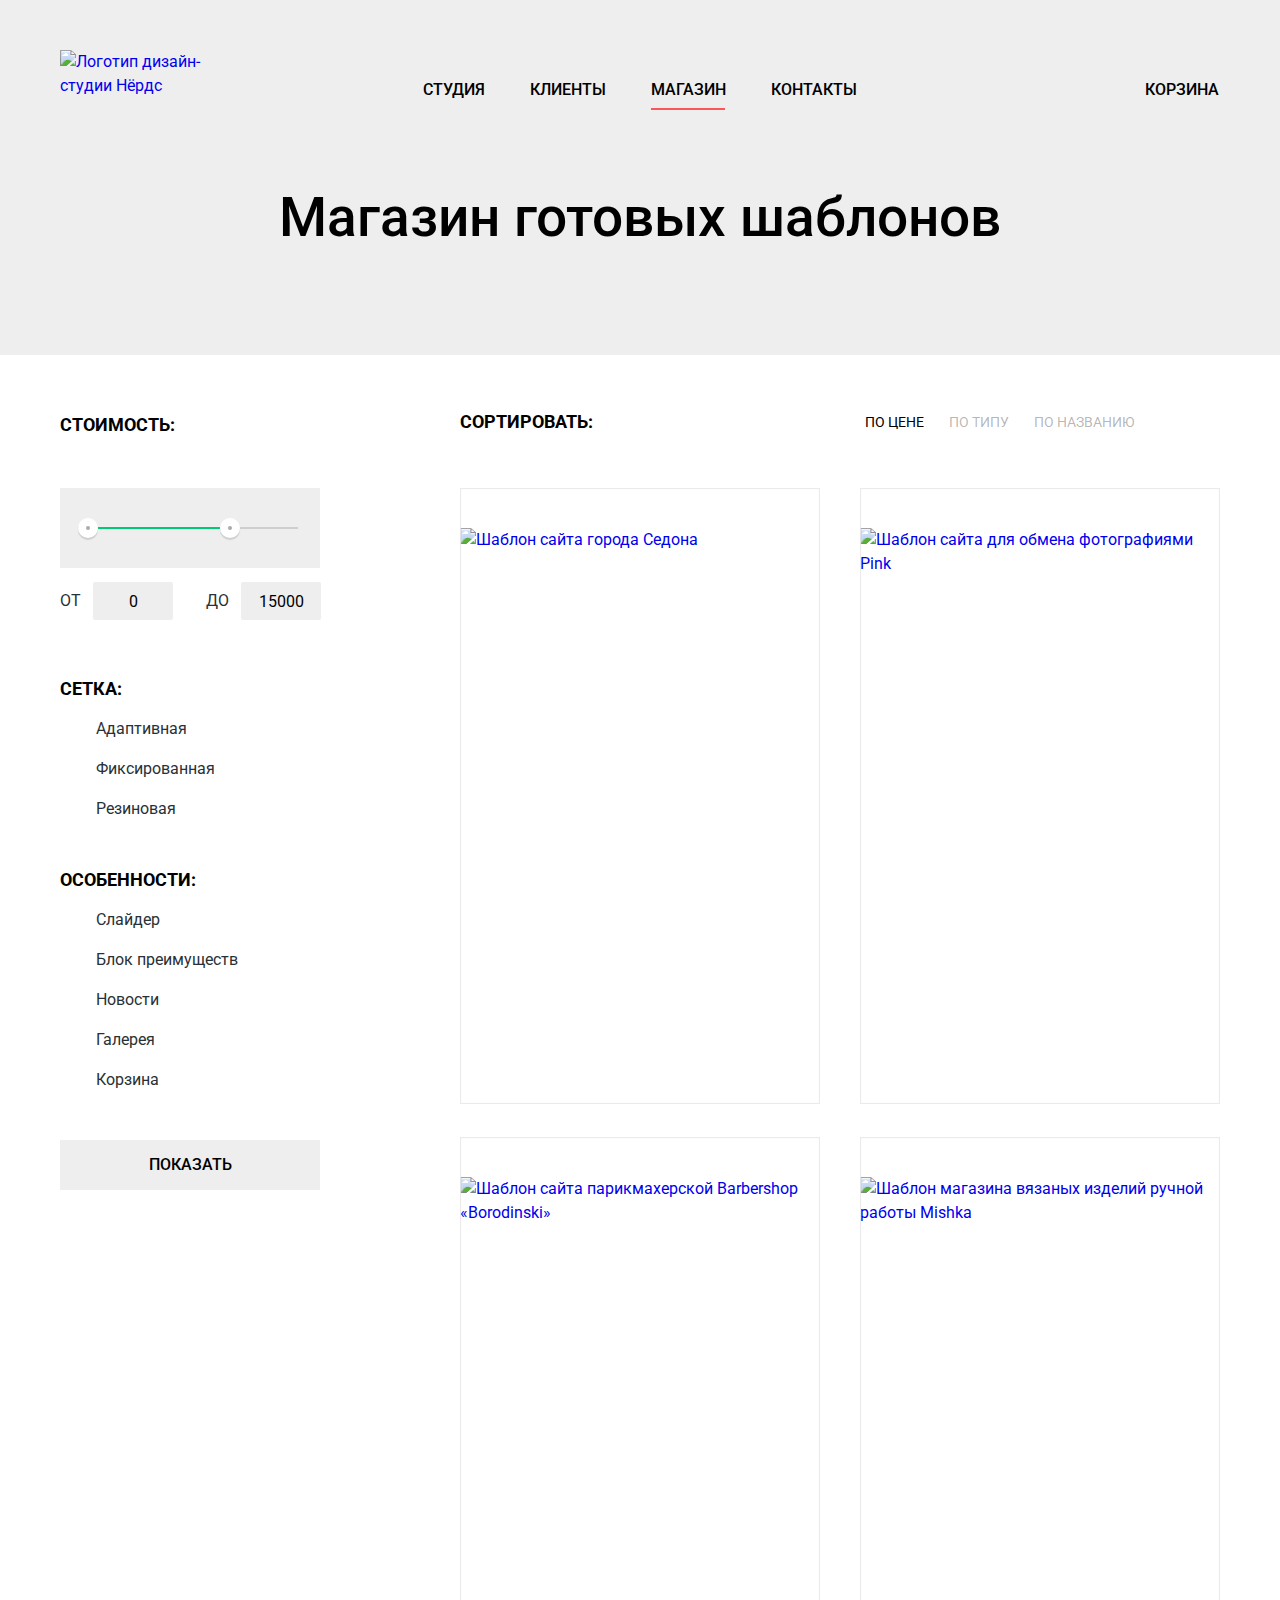
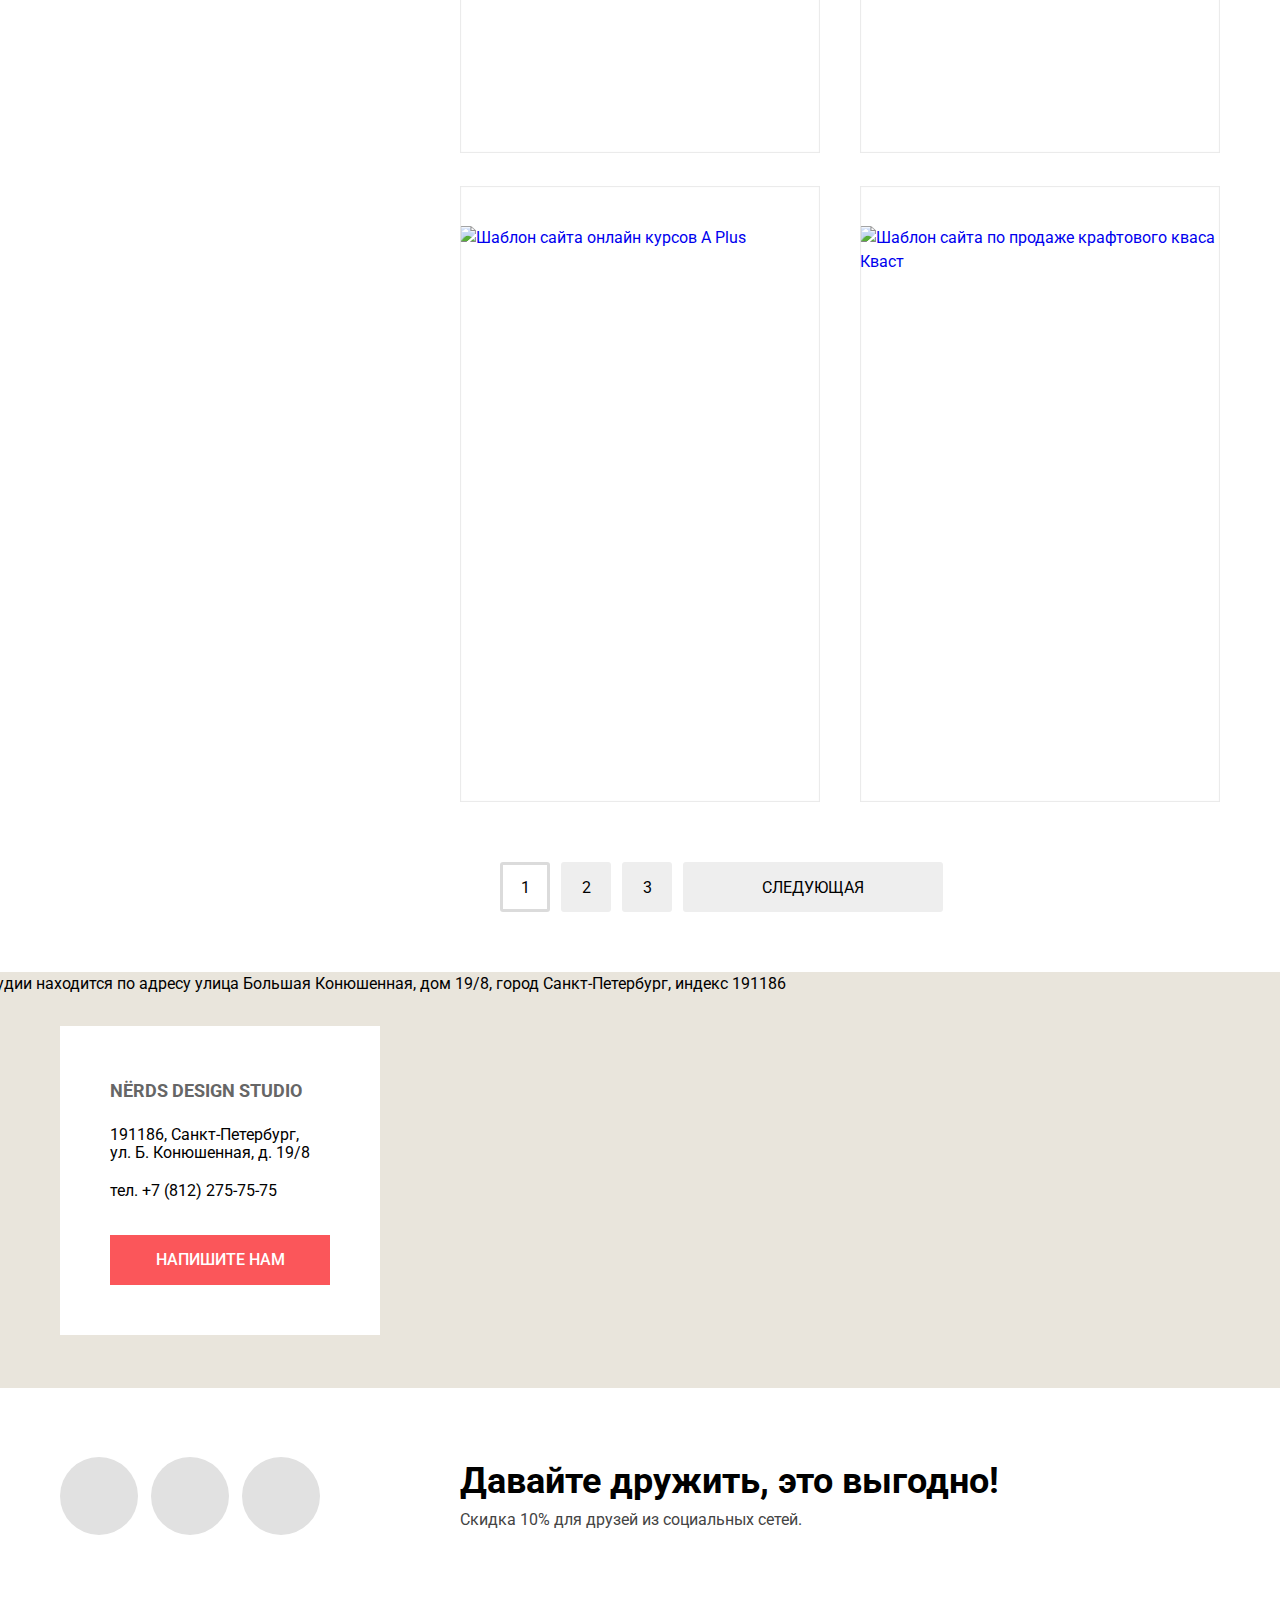
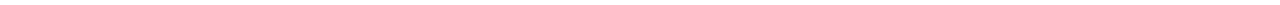
==== commit 7986f9ae: "внесены правки после первой проверки и добавлены js, интерактивная карта и анимация модального окна." ====
--- a/catalog.html
+++ b/catalog.html
@@ -60,9 +60,9 @@
               </div>
               <div class="range-result">
                 <label for="price-from">от</label>
-                <input class="price-from" type="text" name="price-from" id="price-from" value="0">
+                <input type="text" name="price-from" id="price-from" value="0">
                 <label for="price-to">до</label>
-                <input class="price-to" type="text" name="price-to" id="price-to" value="15000">
+                <input type="text" name="price-to" id="price-to" value="15000">
               </div>
             </fieldset>
 
@@ -127,94 +127,93 @@
           <ul class="catalog-list">
             <li class="catalog-item">
               <a class="catalog-card" href="#">
-              <img width="360" height="576" src="img/catalog/sedona.jpg" alt="Шаблон сайта города Седона">
-              <div class="catalog-description">
-                <h3 class="catalog-title">
-                  <span href="#">Sedona</span>
-                </h3>
-                <p>Информационный сайт для&nbsp;туристов
-                </p>
-                <span class="button" href="#">9 900 руб.</span>
-              </div>
-            </a>
-            </li>
-            <li class="catalog-item">
-              <a class="catalog-card" href="#">
-              <img width="360" height="576" src="img/catalog/pink.jpg" alt="Шаблон сайта для обмена фотографиями Pink">
-              <div class="catalog-description">
-                <h3 class="catalog-title">
-                  <span href="#">Pink App</span>
-                </h3>
-                <p>Продуктовый лендинг приложения для iOS и Android</p>
-                <span class="button" href="#">9 900 руб.</span>
-              </div>
-            </a>
-            </li>
-            <li class="catalog-item">
-              <a class="catalog-card" href="#">
-              <img width="360" height="576" src="img/catalog/barbershop.jpg" alt="Шаблон сайта парикмахерской Barbershop «Borodinski»">
-              <div class="catalog-description">
-                <h3 class="catalog-title">
-                  <span href="#">Barbershop</span>
-                </h3>
-                <p>Сайт салоны красоты. Для&nbsp;мужчин, да.</p>
-                <span class="button" href="#">9 900 руб.</span>
-              </div>
-            </a>
-            </li>
-            <li class="catalog-item">
-              <a class="catalog-card" href="#">
-              <img width="360" height="576" src="img/catalog/mishka.jpg" alt="Шаблон магазина вязаных изделий ручной работы Mishka">
-              <div class="catalog-description">
-                <h3 class="catalog-title">
-                  <span href="#">Mishka</span>
-                </h3>
-                <p>Интернет-магазин вязаных&nbsp;игрушек</p>
-                <span class="button" href="#">9 900 руб.</span>
-              </div>
-            </a>
-            </li>
-            <li class="catalog-item">
-              <a class="catalog-card" href="#">
-              <img width="360" height="576" src="img/catalog/aplus.jpg" alt="Шаблон сайта онлайн курсов A Plus">
-              <div class="catalog-description">
-                <h3 class="catalog-title">
-                  <span href="#">A Plus</span>
-                </h3>
-                <p>Лендинг курсов повышения квалификации</p>
-                <span class="button" href="#">9 900 руб.</span>
-              </div>
-            </a>
-            </li>
-            <li class="catalog-item">
-              <a class="catalog-card" href="#">
-              <img width="360" height="576" src="img/catalog/kvast.jpg" alt="Шаблон сайта по продаже крафтового кваса Кваст">
-              <div class="catalog-description">
-                <h3 class="catalog-title">
-                  <span href="#">Кваст</span>
-                </h3>
-                <p>Промо-сайт производителя крафтового кваса</p>
-                <span class="button" href="#">9 900 руб.</span>
-              </div>
-            </a>
+                <img width="360" height="576" src="img/catalog/sedona.jpg" alt="Шаблон сайта города Седона">
+                <div class="catalog-description">
+                  <h3 class="catalog-title">
+                    <span>Sedona</span>
+                  </h3>
+                  <p>Информационный сайт для&nbsp;туристов</p>
+                  <span class="button">9 900 руб.</span>
+                </div>
+              </a>
+            </li>
+            <li class="catalog-item">
+              <a class="catalog-card" href="#">
+                <img width="360" height="576" src="img/catalog/pink.jpg" alt="Шаблон сайта для обмена фотографиями Pink">
+                <div class="catalog-description">
+                  <h3 class="catalog-title">
+                    <span>Pink App</span>
+                  </h3>
+                  <p>Продуктовый лендинг приложения для iOS и Android</p>
+                  <span class="button">9 900 руб.</span>
+                </div>
+              </a>
+            </li>
+            <li class="catalog-item">
+              <a class="catalog-card" href="#">
+                <img width="360" height="576" src="img/catalog/barbershop.jpg" alt="Шаблон сайта парикмахерской Barbershop «Borodinski»">
+                <div class="catalog-description">
+                  <h3 class="catalog-title">
+                    <span>Barbershop</span>
+                  </h3>
+                  <p>Сайт салоны красоты. Для&nbsp;мужчин, да.</p>
+                  <span class="button">9 900 руб.</span>
+                </div>
+              </a>
+            </li>
+            <li class="catalog-item">
+              <a class="catalog-card" href="#">
+                <img width="360" height="576" src="img/catalog/mishka.jpg" alt="Шаблон магазина вязаных изделий ручной работы Mishka">
+                <div class="catalog-description">
+                  <h3 class="catalog-title">
+                    <span>Mishka</span>
+                  </h3>
+                  <p>Интернет-магазин вязаных&nbsp;игрушек</p>
+                  <span class="button">9 900 руб.</span>
+                </div>
+              </a>
+            </li>
+            <li class="catalog-item">
+              <a class="catalog-card" href="#">
+                <img width="360" height="576" src="img/catalog/aplus.jpg" alt="Шаблон сайта онлайн курсов A Plus">
+                <div class="catalog-description">
+                  <h3 class="catalog-title">
+                    <span>A Plus</span>
+                  </h3>
+                  <p>Лендинг курсов повышения квалификации</p>
+                  <span class="button">9 900 руб.</span>
+                </div>
+              </a>
+            </li>
+            <li class="catalog-item">
+              <a class="catalog-card" href="#">
+                <img width="360" height="576" src="img/catalog/kvast.jpg" alt="Шаблон сайта по продаже крафтового кваса Кваст">
+                <div class="catalog-description">
+                  <h3 class="catalog-title">
+                    <span>Кваст</span>
+                  </h3>
+                  <p>Промо-сайт производителя крафтового кваса</p>
+                  <span class="button">9 900 руб.</span>
+                </div>
+              </a>
             </li>
           </ul>
 
           <h2 class="visually-hidden">Навигация по страницам</h2>
-          <ul class="pagination-list">
-            <li class="pagination-item">
-              <a class="current">1</a>
-            </li>
-            <li class="pagination-item">
-              <a href="#">2</a>
-            </li>
-            <li class="pagination-item">
-              <a href="#">3</a>
-            </li>
-            <li class="pagination-item">
-              <a class="next" href="#">Следующая</a>
-            </li>
-          </ul>
+          <div class="pagination">
+            <ul class="pagination-list">
+              <li class="pagination-item">
+                <a class="current">1</a>
+              </li>
+              <li class="pagination-item">
+                <a href="#">2</a>
+              </li>
+              <li class="pagination-item">
+                <a href="#">3</a>
+              </li>
+            </ul>
+            <a class="next pagination-item" href="#">Следующая</a>
+          </div>
         </section>
       </div>
     </div>
@@ -228,8 +227,10 @@
           <b>Nёrds design studio</b>
           <p>191186, Санкт-Петербург, ул. Б. Конюшенная, д. 19/8</p>
           <p class="phone">тел. +7 (812) 275-75-75</p>
-          <a class="button" href="#">Напишите нам</a>
-        </div>
+          <a class="button open-modal-feedback" href="#">Напишите нам</a>
+        </div>
+        <iframe src="https://yandex.ru/map-widget/v1/?um=constructor%3A1f2a8b6278510f8b48bff714d7720fcc0e601522c7182105c815832701df685c&amp;source=constructor"
+          height="416"></iframe>
       </div>
       <img width="1440" height="416" src="img/map.png" alt="Офис студии находится по адресу улица Большая Конюшенная, дом 19/8, город Санкт-Петербург, индекс 191186">
     </div>
@@ -257,23 +258,29 @@
     <h2>Напишите нам</h2>
     <p class="visually-hidden">Все поля обязательны для заполнения</p>
     <form class="feedback-form" action="https://echo.htmlacademy.ru/" method="post">
-      <p class="feedback-item">
-        <label for="username">Ваше имя:</label>
-        <input id="username" type="text" name="username" placeholder="Имя Фамилия">
-      </p>
-      <p class="feedback-item">
-        <label for="user-email">Ваш e-mail:</label>
-        <input id="user-email" type="email" name="user-email" placeholder="email@example.com">
-      </p>
-      <p class="feedback-item">
-        <label for="message">Текст письма:</label>
-        <textarea id="message" name="message" placeholder="В свободной форме"></textarea>
-      </p>
+      <div class="modal-top">
+        <div class="feedback-item">
+          <label for="username">Ваше имя:</label>
+          <input id="username" type="text" name="username" placeholder="Имя Фамилия">
+        </div>
+        <div class="feedback-item">
+          <label for="user-email">Ваш e-mail:</label>
+          <input id="user-email" type="email" name="user-email" placeholder="email@example.com">
+        </div>
+      </div>
+      <div class="modal-bottom">
+        <div class="feedback-item">
+          <label for="message">Текст письма:</label>
+          <textarea id="message" name="message" placeholder="В свободной форме"></textarea>
+        </div>
+      </div>
       <button class="button submit-button" type="submit">Отправить</button>
     </form>
     <button class="modal-button close-button" type="button"><span class="visually-hidden">Закрыть окно отправки письма</span></button>
   </section>
 
+  <script src="js/script.js"></script>
+
 </body>
 
 </html>--- a/css/style.css
+++ b/css/style.css
@@ -1,1354 +1 @@
-html,
-body {
-  margin: 0;
-  padding: 0;
-  min-width: 1440px;
-}
-
-html {
-  box-sizing: border-box;
-}
-
-.content-box-component {
-  box-sizing: content-box;
-}
-
-body {
-  font-family: Roboto, Arial, sans-serif;
-  font-size: 16px;
-  line-height: 24px;
-  font-weight: 400;
-  color: #000000;
-  background-color: #ffffff;
-}
-
-a {
-  text-decoration: none;
-}
-
-*,
-*::before,
-*::after {
-  box-sizing: inherit;
-}
-
-.container {
-  width: 1200px;
-  margin: auto;
-  padding: 0 20px;
-}
-
-.button {
-  display: block;
-  min-width: 160px;
-  height: 50px;
-  padding-top: 16px;
-  font: inherit;
-  line-height: 18px;
-  font-weight: 500;
-  text-align: center;
-  color: #ffffff;
-  text-transform: uppercase;
-  background-color: #fb565a;
-  border: none;
-  cursor: pointer;
-}
-
-.button:hover,
-.button:focus {
-  color: #ffffff;
-  background-color: #e74246;
-}
-
-.button:active {
-  color: rgba(255, 255, 255, 0.3);
-  background-color: #d7373b;
-}
-
-.visually-hidden:not(:focus):not(:active),
-input[type="checkbox"].visually-hidden,
-input[type="radio"].visually-hidden {
-  position: absolute;
-  width: 1px;
-  height: 1px;
-  margin: -1px;
-  border: 0;
-  padding: 0;
-  white-space: nowrap;
-  clip-path: inset(100%);
-  clip: rect(0 0 0 0);
-  overflow: hidden;
-}
-
-/*-------------------HEADER-----------------------*/
-
-.page-header {
-  min-height: 66px;
-  padding-top: 49px;
-  background-color: #eeeeee;
-}
-
-.header-navigation {
-  display: flex;
-  justify-content: space-between;
-  align-items: center;
-}
-
-.header-navigation .header-logo {
-  display: block;
-  width: 160px;
-  height: 66px;
-}
-
-.navigation {
-  margin: 0;
-  margin-top: 15px;
-  padding: 0;
-  line-height: 30px;
-  font-weight: 500;
-  color: #000000;
-  background-color: #eeeeee;
-  text-transform: uppercase;
-  list-style: none;
-}
-
-.site-navigation {
-  display: flex;
-  flex-wrap: wrap;
-  width: 440px;
-  padding-left: 2px;
-}
-
-.user-navigation {
-  position: relative;
-  width: 160px;
-}
-
-.site-navigation li:not(:last-child) {
-  margin-right: 45px;
-}
-
-.user-navigation li {
-  padding-left: 30px;
-}
-
-.cart::before {
-  content: "";
-  position: absolute;
-  top: 7px;
-  left: 45px;
-  width: 15px;
-  height: 15px;
-  background-image: url("../img/icons/icon-cart.svg");
-  background-repeat: no-repeat;
-  background-position: 0 0;
-}
-
-.navigation a {
-  display: block;
-  color: #000000;
-}
-
-.user-navigation a {
-  padding-left: 55px;
-}
-
-.navigation a[href]:hover,
-.navigation a:focus {
-  color: #fb565a;
-}
-
-.navigation a[href]:active {
-  color: #000000;
-  opacity: 0.3;
-}
-
-.navigation .current {
-  position: relative;
-}
-
-.navigation .current::before {
-  position: absolute;
-
-  content: "";
-  top: 33px;
-  width: 74px;
-  height: 2px;
-  background-color: #fb565a;
-}
-
-.navigation .current:hover {
-  color: #000000;
-}
-
-/*--------------------SLIDER-------------------*/
-
-.slider-container {
-  width: 100%;
-  background-color: #eeeeee;
-}
-
-.slider {
-  position: relative;
-
-  margin: auto;
-  width: 1160px;
-}
-
-.slide {
-  padding-top: 76px;
-}
-
-.slide-smartphone {
-  display: none;
-  height: 430px;
-  background-image: url("../img/slide-smartphone.png");
-  background-repeat: no-repeat;
-  background-position: 431px 17px;
-}
-
-.slide-monitor {
-  display: none;
-  height: 430px;
-  background-image: url("../img/slide-monitor.png");
-  background-repeat: no-repeat;
-  background-position: 496px;
-}
-
-.slide-tablet {
-  display: none;
-  height: 430px;
-  background-image: url("../img/slide-tablet.png");
-  background-repeat: no-repeat;
-  background-position: 401px 18px;
-}
-
-.slide h3 {
-  width: 520px;
-  margin: 0;
-  font-size: 55px;
-  line-height: 55px;
-  font-weight: 500;
-}
-
-.slide p {
-  display: block;
-  width: 362px;
-  margin: 0;
-  margin-top: 26px;
-  padding: 0;
-}
-
-.slide-monitor p {
-  width: 420px;
-}
-
-.slide .button {
-  width: 240px;
-  margin-top: 40px;
-  cursor: pointer;
-}
-
-.slider input {
-  position: absolute;
-  top: -1000px;
-}
-
- .slider-controls label {
-  position: absolute;
-
-  bottom: 96px;
-  left: 536px;
-  width: 18px;
-  height: 18px;
-
-  border: 5px solid #ffffff;
-  border-radius: 50%;
-  background-color: #ffffff;
-
-  cursor: pointer;
-}
-
-.slider-controls label[for="slide-monitor"] {
-  left: 571px;
-}
-
-.slider-controls label[for="slide-tablet"] {
-  left: 606px;
-}
-
-.slider input[id="slide-smartphone"]:checked ~ .slider-controls label[for="slide-smartphone"],
-.slider input[id="slide-monitor"]:checked ~ .slider-controls label[for="slide-monitor"],
-.slider input[id="slide-tablet"]:checked ~ .slider-controls label[for="slide-tablet"] {
-  box-shadow: inset 0 0 3px #000000;
-}
-
-.slider input[id="slide-smartphone"]:checked ~ .slide-smartphone,
-.slider input[id="slide-monitor"]:checked ~ .slide-monitor,
-.slider input[id="slide-tablet"]:checked ~ .slide-tablet {
-  display: block;
-}
-
-/*---------------------SERVICES--------------------*/
-
-.services-container {
-  margin: auto;
-}
-
-.services {
-  padding-bottom: 80px;
-  border-bottom: 2px solid #eeeeee;
-}
-
-.services-list {
-  display: flex;
-  justify-content: flex-start;
-  flex-wrap: wrap;
-  margin: 0;
-  padding: 0;
-  list-style: none;
-}
-
-.services-item {
-  display: block;
-  width: 300px;
-  padding-top: 80px;
-}
-
-.services-item:not(:nth-child(3n)) {
-  margin-right: 100px;
-}
-
-.services-item::before {
-  content: "";
-  display: block;
-  width: 300px;
-  height: 146px;
-  margin-bottom: 24px;
-}
-
-.website::before {
-  content: url("../img/image-red.png");
-}
-
-.application::before {
-  content: url("../img/image-green.png");
-}
-
-.presentation::before {
-  content: url("../img/image-yellow.png");
-}
-
-.services-item h3 {
-  margin: 0;
-  margin-bottom: 17px;
-  font-size: 24px;
-  line-height: 30px;
-  font-weight: 700;
-  text-transform: uppercase;
-}
-
-.services-item p {
-  display: block;
-  width: 260px;
-  margin: 0;
-  margin-bottom: 32px;
-}
-
-.application a {
-  background-color: #00ca74;
-}
-
-.application a:hover,
-.application a:focus {
-  background-color: #00bc6c;
-}
-
-.application a:active {
-  background-color: #00aa62;
-}
-
-.presentation a {
-  background-color: #efc84a;
-}
-
-.presentation a:hover,
-.presentation a:focus {
-  background-color: #eab534;
-}
-
-.presentation a:active {
-  background-color: #e5a722;
-}
-
-.services-item .button {
-  width: 160px;
-  cursor: pointer;
-}
-
-/*------------------------ABOUT US-----------------------*/
-
-.about-us {
-  display: flex;
-  justify-content: space-between;
-  min-height: 525px;
-  padding-bottom: 58px;
-  border-bottom: 2px solid #eeeeee;
-}
-
-.about-us-left {
-  width: 660px;
-  padding-top: 73px;
-}
-
-.about-us-right {
-  width: 360px;
-}
-
-.about-us p {
-  display: block;
-  margin: 0;
-  margin-bottom: 39px;
-  margin-left: 1px;
-}
-
-.about-us p:first-child {
-  width: 650px;
-  margin-bottom: 33px;
-  font-size: 45px;
-  line-height: 45px;
-  font-weight: 500;
-}
-
-.about-us-left b,
-.about-us-right b {
-  font-weight: 700;
-  text-transform: uppercase;
-}
-
-.about-us-left ul {
-  margin: 0;
-  padding: 0;
-  list-style: none;
-}
-
-.about-us li {
-  position: relative;
-  display: block;
-  margin-top: 24px;
-  margin-left: 36px;
-}
-
-.about-us li::before {
-  content: "";
-  position: absolute;
-  top: 12px;
-  left: -35px;
-  width: 25px;
-  height: 2px;
-  background-color: #fb565a;
-}
-
-.about-us-right img {
-  margin-top: 40px;
-  margin-bottom: 29px;
-}
-
-.about-us-right b {
-  display: block;
-  width: 360px;
-  height: 25px;
-  text-align: center;
-}
-
-.about-us-right table {
-  width: 357px;
-  margin: 0;
-  padding: 0;
-  margin-top: 39px;
-  border-collapse: collapse;
-  line-height: 18px;
-}
-
-.about-us td {
-  width: 33.33%;
-  padding-bottom: 18px;
-}
-
-.upper-line td {
-  font-size: 45px;
-  line-height: 45px;
-  font-weight: 700;
-}
-
-.upper-line sup {
-  top: -15px;
-  font-size: 60%;
-  line-height: 0;
-}
-
-/*--------------------------PARTNERS-------------------------*/
-
-.partners {
-  margin-bottom: 80px;
-  border-bottom: 2px solid #eeeeee;
-}
-
-.partners-list {
-  display: flex;
-  flex-wrap: wrap;
-  align-content: flex-start;
-  margin: 0;
-  padding: 0;
-  list-style: none;
-}
-
-.partners-list li {
-  height: 180px;
-}
-
-.partners-list li:not(:nth-child(4n)) {
-  position: relative;
-  margin-right: 40px;
-}
-
-.partners-list li:not(:nth-child(4n))::after {
-  content: "";
-  position: absolute;
-  top: 90px;
-  right: -45px;
-  width: 52px;
-  height: 2px;
-  background-color: #eeeeee;
-  transform: rotate(90deg);
-}
-
-.partners-item a {
-  opacity: 0.2;
-}
-
-.partners-item a:hover,
-.partners-item a:focus {
-  opacity: 1;
-}
-
-.partners-item a:active {
-  opacity: 0.1;
-}
-
-/*--------------------------FOOTER---------------------------*/
-
-.page-footer {
-  display: flex;
-  flex-direction: column;
-  padding-bottom: 70px;
-}
-
-.footer-top {
-  position: relative;
-  width: 1440px;
-  margin: 0 auto;
-
-  margin-bottom: 69px;
-}
-
-.footer-top img {
-  display: block;
-  width: 1440px;
-  height: 416px;
-  margin: auto;
-  background-color: #e9e5dc;
-}
-
-.contacts {
-  position: absolute;
-  top: 54px;
-  left: 140px;
-  width: 319px;
-  height: 308px;
-  padding-top: 50px;
-  padding-left: 50px;
-  background-color: #ffffff;
-}
-
-.contacts b {
-  margin: 0;
-  padding: 0;
-  font-size: 18px;
-  line-height: 30px;
-  font-weight: 700;
-  color: #666666;
-  text-transform: uppercase;
-}
-
-.contacts p {
-  width: 210px;
-  margin: 0;
-  margin-top: 22px;
-  padding: 0;
-  line-height: 18px;
-}
-
-.contacts .phone {
-  margin-top: 18px;
-}
-
-.contacts .button {
-  width: 220px;
-  margin-top: 37px;
-  cursor: pointer;
-}
-
-.footer-bottom {
-  display: flex;
-  width: 1200px;
-  margin: auto;
-  padding: 0 20px;
-}
-
-.socials {
-  display: flex;
-  justify-content: space-between;
-  width: 260px;
-  margin: 0;
-  margin-right: 140px;
-  padding: 0;
-  list-style: none;
-}
-
-.socials a {
-  position: relative;
-  display: block;
-  width: 78px;
-  height: 78px;
-  background-color: #e1e1e1;
-  border-radius: 50%;
-  list-style: none;
-}
-
-.socials a:hover,
-.socials a:focus {
-  background-color: #e74246;
-}
-
-.socials a:active {
-  background-color: #d7373b;
-}
-
-.social-icon::before {
-  position: absolute;
-  content: "";
-
-  background-repeat: no-repeat;
-  background-position: 0 0;
-}
-
-.icon-vk::before {
-  width: 26px;
-  height: 15px;
-  top: 32px;
-  left: 26px;
-  background-image: url("../img/icons/icon-vk.svg");
-}
-
-.icon-fb::before {
-  width: 12px;
-  height: 22px;
-  top: 28px;
-  left: 34px;
-  background-image: url("../img/icons/icon-fb.svg");
-}
-
-.icon-insta::before {
-  width: 21px;
-  height: 21px;
-  top: 29px;
-  left: 29px;
-  background-image: url("../img/icons/icon-insta.svg");
-}
-
-.social-icon:active::before {
-  opacity: 0.3;
-}
-
-.footer-slogan b {
-  display: block;
-  margin: 0;
-  margin-top: 6px;
-  font-size: 36px;
-  line-height: 36px;
-  font-weight: 700;
-}
-
-.footer-slogan p {
-  display: block;
-  margin: 0;
-  margin-top: 10px;
-  line-height: 22px;
-  color: #444444;
-}
-
-/*---------------------------------------------------------------------*/
-
-/*----------------------------INNER PAGE-------------------------------*/
-
-.inner-page .heading-wrapper {
-  width: 100%;
-  padding-top: 76px;
-  padding-bottom: 109px;
-  background-color: #eeeeee;
-}
-
-.inner-page h1 {
-  width: 1200px;
-  margin: auto;
-  padding: 0 20px;
-  font-size: 55px;
-  line-height: 55px;
-  font-weight: 500;
-  text-align: center;
-  color: #000000;
-  background-color: #eeeeee;
-}
-
-.inner-page .container {
-  display: flex;
-  justify-content: space-between;
-  padding-top: 55px;
-}
-
-/*-------------------------FILTER---------------*/
-
-.filter {
-  width: 260px;
-  font: inherit;
-}
-
-.filter fieldset,
-.filter input {
-  border: none;
-}
-
-.filter input,
-.price-range {
-  background-color: #eeeeee;
-}
-
-.filter-title {
-  margin: 0;
-  margin-bottom: 48px;
-  font-size: 18px;
-  line-height: 30px;
-  font-weight: 700;
-  color: #000000;
-  text-transform: uppercase;
-}
-
-.price-range {
-  position: relative;
-  width: 260px;
-  height: 80px;
-  background-color: #eeeeee;
-}
-
-.scale {
-  position: absolute;
-  top: 39px;
-  left: 18px;
-  width: 220px;
-  height: 2px;
-  background-color: #cecece;
-}
-
-.scale-green {
-  position: absolute;
-  top: 39px;
-  left: 18px;
-  width: 142px;
-  height: 2px;
-  background-color: #00ca74;
-}
-
-.price-range button {
-  position: absolute;
-  top: 30px;
-  left: 18px;
-  width: 20px;
-  height: 20px;
-  background-color: #ffffff;
-  border: none;
-  border-radius: 50%;
-  box-shadow: none;
-  box-shadow: 0 2px 1px 0 #cecece
-}
-
-.price-range .price-to {
-  left: 160px;
-}
-
-.price-range button::after {
-  position: absolute;
-  content: "";
-  top: 8px;
-  left: 8px;
-  width: 4px;
-  height: 4px;
-  border-radius: 50%;
-  background-color: #ababab;
-}
-
-.range-result {
-  display: flex;
-  align-items: center;
-  margin-top: 14px;
-}
-
-.range-result label {
-  display: block;
-  margin-right: 4px;
-  line-height: 22px;
-  text-transform: uppercase;
-}
-
-.range-result input {
-  display: block;
-  width: 80px;
-  height: 38px;
-  margin-left: 8px;
-  padding: 0;
-  text-align: center;
-  background-color: #eeeeee;
-  border-radius: 2px;
-}
-
-.range-result input:first-of-type {
-  margin-right: 33px;
-}
-
-.filter-price,
-.filter-radio,
-.filter-checkbox {
-  margin: 0;
-  margin-bottom: 54px;
-  padding: 0;
-}
-
-.filter-radio {
-  margin-bottom: 26px;
-}
-
-.filter-checkbox {
-  margin-bottom: 30px;
-}
-
-.filter-radio legend,
-.filter-checkbox legend {
-  margin-bottom: 15px;
-}
-
-.filter label {
-  color: #283136;
-  cursor: pointer;
-}
-
-.filter-radio label,
-.filter-checkbox label {
-  position: relative;
-  display: block;
-  margin-bottom: 20px;
-  margin-left: 36px;
-  line-height: 20px;
-}
-
-.filter-radio label::before {
-  content: "";
-  position: absolute;
-  top: -2px;
-  left: -35px;
-  width: 25px;
-  height: 25px;
-  background-image: url("../img/filters/radio-off.svg");
-  background-repeat: no-repeat;
-  background-position: 0 0;
-  opacity: 0.5;
-}
-
-.filter-radio input[type="radio"]:checked  +  label::before {
-  background-image: url("../img/filters/radio-on.svg");
-}
-
-.filter-checkbox label::before {
-  content: "";
-  position: absolute;
-  top: -1px;
-  left: -35px;
-  width: 26px;
-  height: 26px;
-  background-image: url("../img/filters/checkbox-off.svg");
-  background-repeat: no-repeat;
-  background-position: 0 0;
-  opacity: 0.5;
-}
-
-.filter-checkbox input[type="checkbox"]:checked  +  label::before {
-  background-image: url("../img/filters/checkbox-on.svg");
-}
-
-.filter-form label:hover::before,
-.filter-form input:focus + label::before {
-  opacity: 1;
-}
-
-.filter-form input:hover + label,
-.filter-form input:focus + label {
-  color: #000000;
-}
-
-.filter-form input:disabled + label {
-  color: #283136;
-  opacity: 0.3;
-}
-
-.submit-form {
-  width: 260px;
-  padding: 0;
-  color: #000000;
-  background-color: #eeeeee;
-  cursor: pointer;
-}
-
-.submit-form:hover,
-.submit-form:focus {
-  color: #000000;
-  background-color: #dfdfdf;
-}
-
-.submit-form:active {
-  color: rgba(0, 0, 0, 0.3);
-  background-color: #d5d5d5;
-  border-top: 3px solid #bfbfbf;
-}
-
-/*-------------------------SORTING-------------------------*/
-
-.catalog-container {
-  display: flex;
-  flex-direction: column;
-  width: 760px;
-}
-
-.sorting {
-  display: flex;
-}
-
-.sorting-wrapper {
-  display: flex;
-  justify-content: space-between;
-  align-items: flex-start;
-  width: 700px;
-}
-
-.sorting .filter-title {
-  margin: 0;
-  margin-top: 3px;
-  line-height: 18px;
-}
-
-.do-sorting {
-  display: flex;
-  justify-content: flex-start;
-  min-width: 300px;
-  margin: 0;
-  padding: 0;
-  list-style: none;
-}
-
-.display-sorting {
-  position: relative;
-  display: block;
-  width: 60px;
-  height: 30px;
-  margin: 0;
-  padding: 0;
-  list-style: none;
-}
-
-.do-sorting li,
-.display-sorting li {
-  margin-right: 25px;
-}
-
-.do-sorting a {
-  font: inherit;
-  font-size: 14px;
-  line-height: 18px;
-  color: rgba(0, 0, 0, 0.3);
-  text-transform: uppercase;
-}
-
-.do-sorting .current {
-  color: #000000;
-}
-
-.do-sorting a[href]:hover,
-.do-sorting a:focus {
-  color: rgba(0, 0, 0, 0.6);
-}
-
-.do-sorting a:active {
-  color: #000000;
-}
-
-.arrow {
-  position: absolute;
-
-  width: 20px;
-  height: 17px;
-  left: 14px;
-  top: 5px;
-}
-
-.arrow-up {
-  left: 43px;
-}
-
-.arrow-up::before,
-.arrow-down::before {
-  position: absolute;
-
-  content: "";
-  top: 3px;
-  left: 5px;
-  width: 11px;
-  height: 10px;
-
-  background-image: url(../img/icons/icon-down-dir.svg);
-  opacity: 0.3;
-}
-
-.arrow-down::before {
-  opacity: 1;
-}
-
-.arrow-up::before {
-  transform: rotate(180deg);
-}
-
-.arrow[href]:hover::before,
-.arrow:focus::before {
-  opacity: 0.6;
-}
-
-.arrow[href]:active::before {
-  opacity: 1;
-}
-
-/*--------------------------CATALOG--------------------------*/
-
-.catalog-list {
-  display: flex;
-  flex-wrap: wrap;
-  margin: 0;
-  padding: 0;
-  padding-top: 15px;
-  list-style: none;
-}
-
-.catalog-item {
-  position: relative;
-  margin-top: 33px;
-  box-shadow: inset 0 0 1px 1px #e9e9e9;
-}
-
-.catalog-card {
-  display: block;
-  padding-top: 40px;
-}
-
-.catalog-card::before {
-  content: "";
-  position: absolute;
-  top: 0px;
-  width: 360px;
-  height: 40px;
-  background-image: url("../img/browser.svg");
-  background-repeat: no-repeat;
-  background-position: 0 0;
-  opacity: 0.1;
-}
-
-.catalog-card:hover::before,
-.catalog-card:focus::before {
-  opacity: 1;
-}
-
-.catalog-item img {
-  display: block;
-  position: relative;
-  z-index: -2;
-}
-
-.catalog-item:nth-child(odd) {
-  margin-right: 40px;
-}
-
-.catalog-description {
-  position: absolute;
-  bottom: 0;
-  width: 360px;
-  height: 231px;
-  padding-top: 27px;
-  background-color: #eeeeee;
-  opacity: 0;
-}
-
-.catalog-description h3 {
-  width: 159px;
-  margin: 0 auto;
-  margin-bottom: 15px;
-  text-align: center;
-}
-
-.catalog-title span {
-  font-size: 18px;
-  line-height: 30px;
-  font-weight: 700;
-  color: #000000;
-  text-transform: uppercase;
-}
-
-.catalog-description p {
-  width: 235px;
-  margin: 0 auto;
-  margin-bottom: 30px;
-  line-height: 18px;
-  color: #666666;
-  text-align: center;
-}
-
-.catalog-description .button {
-  width: 200px;
-  margin: 0 auto;
-  cursor: pointer;
-}
-
-.catalog-card:hover .catalog-description,
-.catalog-card:focus .catalog-description {
-  opacity: 1;
-}
-
-.catalog-card:hover .catalog-card::before,
-.catalog-card:focus .catalog-card::before {
-  opacity: 1;
-}
-
-.catalog-card::after {
-  display: block;
-  position: absolute;
-  z-index: -3;
-  content: "";
-  bottom: 0;
-  width: 360px;
-  height: 310px;
-}
-
-.catalog-card:hover::after,
-.catalog-card:focus::after {
-  box-shadow: 0 10px 10px rgba(125, 150, 197, 0.3), 0 -290px 10px rgba(125, 150, 197, 0.2);
-}
-
-/*-------------------------PAGINATION------------------*/
-
-.pagination-list {
-  display: flex;
-  flex-wrap: wrap;
-  margin: 60px 0;
-  padding: 0;
-  list-style: none;
-}
-
-.pagination-item a {
-  display: block;
-  width: 50px;
-  height: 50px;
-  margin-right: 11px;
-  padding-top: 11px;
-  color: #000000;
-  background-color: #eeeeee;
-  text-align: center;
-  text-transform: uppercase;
-  border: 3px solid transparent;
-  border-radius: 3px;
-  cursor: pointer;
-}
-
-.pagination-item .current {
-  background-color: #ffffff;
-  border: 3px solid #dbdbdb;
-}
-
-.pagination-item .next {
-  width: 260px;
-}
-
-.pagination-list a[href]:hover,
-.pagination-list a:focus {
-  background-color: #dfdfdf;
-}
-
-.pagination-list a[href]:active {
-  color: rgba(0, 0, 0, 0.3);
-  background-color: #d5d5d5;
-  border-top: 3px solid #bfbfbf;
-}
-
-/*---------------------------MODAL-----------------------*/
-
-.modal {
-  /*временно*/
-  display: none;
-
-  position: fixed;
-
-  top: 50%;
-  left: 50%;
-  transform: translate(-50%, -50%);
-
-  z-index: 1000;
-}
-
-.modal-feedback {
-  width: 960px;
-  min-height: 590px;
-  margin: 0;
-  padding-top: 67px;
-  padding-bottom: 84px;
-  padding-left: 100px;
-  padding-right: 100px;
-
-  background-color: #ffffff;
-  box-shadow: 0 20px 40px rgba(0, 1, 1, 0.75);
-}
-
-.modal h2 {
-  margin: 0;
-  padding: 0;
-  margin-left: -2px;
-
-  font-size: 45px;
-  line-height: 45px;
-  font-weight: 500;
-}
-
-.feedback-form {
-  padding-top: 40px;
-}
-
-
-.modal-top {
-  display: flex;
-  justify-content: space-between;
-
-  margin-bottom: 33px;
-}
-
-.feedback-item {
-  display: block;
-
-  margin: 0;
-  padding: 0;
-}
-
-.feedback-item label {
-  display: block;
-
-  margin: 0;
-  padding: 0;
-  padding-bottom: 10px;
-
-  line-height: 18px;
-  font-weight: 700;
-}
-
-.feedback-item input,
-.feedback-item textarea {
-  display: block;
-
-  margin: 0;
-  padding: 0;
-  padding-left: 13px;
-
-  font: inherit;
-  line-height: 18px;
-  border: 2px solid #d7dcde;
-}
-
-.feedback-item input {
-  width: 360px;
-  height: 50px;
-}
-
-.feedback-item textarea {
-  width: 760px;
-  height: 118px;
-  padding-top: 11px;
-
-  box-sizing: border-box;
-  resize: none;
-}
-
-.feedback-item input:hover,
-.feedback-item textarea:hover {
-  border: 2px solid #b4b9bb;
-}
-
-.feedback-item input:focus,
-.feedback-item textarea:focus {
-  border: 2px solid #000000;
-}
-
-.feedback-item input:invalid,
-.feedback-item textarea:invalid {
-  color: #e74246;
-  border: 2px solid #e74246;
-}
-
-.submit-button {
-  width: 260px;
-  margin: 0;
-  margin-top: 47px;
-  padding: 0;
-}
-
-.close-button {
-  position: absolute;
-
-  top: 70px;
-  right: 80px;
-  width: 40px;
-  height: 40px;
-
-  border: none;
-  background-color: transparent;
-  cursor: pointer;
-}
-
-.close-button::before,
-.close-button::after {
-  content: "";
-  position: absolute;
-  top: 17px;
-  left: 6px;
-
-  width: 26px;
-  height: 4px;
-  background-color: #ee3643;
-}
-
-.close-button::before {
-  transform: rotate(45deg);
-}
-
-.close-button::after {
-  transform: rotate(-45deg);
-}+html,body{min-width:1200px;margin:0;padding:0}html{-webkit-box-sizing:border-box;box-sizing:border-box}.content-box-component{-webkit-box-sizing:content-box;box-sizing:content-box}body{font-family:Roboto,Arial,sans-serif;font-size:16px;line-height:24px;font-weight:400;color:#000;background-color:#fff}a{text-decoration:none}*,::before,::after{-webkit-box-sizing:inherit;box-sizing:inherit}.container{width:1200px;margin:auto;padding:0 20px}.button{display:block;min-width:160px;min-height:50px;padding:16px;font:inherit;line-height:18px;font-weight:500;text-align:center;color:#fff;text-transform:uppercase;background-color:#fb565a;border:none;cursor:pointer}.button:hover,.button:focus{color:#fff;background-color:#e74246}.button:active{color:rgba(255,255,255,0.3);background-color:#d7373b}.visually-hidden:not(:focus):not(:active),input[type="checkbox"].visually-hidden,input[type="radio"].visually-hidden{position:absolute;width:1px;height:1px;margin:-1px;padding:0;border:0;white-space:nowrap;-webkit-clip-path:inset(100%);clip-path:inset(100%);clip:rect(0 0 0 0);overflow:hidden}.page-header{min-height:66px;padding-top:50px;background-color:#eee}.header-navigation{display:-webkit-box;display:-ms-flexbox;display:flex;-webkit-box-pack:justify;-ms-flex-pack:justify;justify-content:space-between;-webkit-box-align:center;-ms-flex-align:center;align-items:center}.header-logo{display:block;width:160px;height:65px}.header-logo[href]:hover,.header-logo:focus{opacity:.8}.header-logo[href]:active{opacity:.3}.navigation{margin:0;margin-top:15px;padding:0;line-height:30px;font-weight:500;color:#000;text-transform:uppercase;background-color:#eee;list-style:none}.site-navigation{display:-webkit-box;display:-ms-flexbox;display:flex;-ms-flex-wrap:wrap;flex-wrap:wrap;padding:0 20px}.user-navigation{position:relative;width:160px}.site-navigation li:not(:last-child){margin-right:45px}.user-navigation li{padding-left:30px}.cart::before{content:"";position:absolute;top:7px;left:45px;width:15px;height:15px;background-image:url(../img/icons/icon-cart.svg);background-repeat:no-repeat;background-position:0 0}.navigation a{display:block;color:#000}.user-navigation a{padding-left:55px}.navigation a[href]:hover,.navigation a:focus{color:#fb565a}.navigation a[href]:active{color:#000;opacity:.3}.navigation .current{position:relative}.navigation .current::before{content:"";position:absolute;top:33px;width:74px;height:2px;background-color:#fb565a}.navigation .current:hover{color:#000}.slider-container{width:100%;background-color:#eee}.slider{position:relative;width:1160px;margin:auto}.slide{padding-top:76px;padding-bottom:80px}.slide-smartphone{display:none;background-image:url(../img/slide-smartphone.png);background-repeat:no-repeat;background-position:431px 17px}.slide-monitor{display:none;background-image:url(../img/slide-monitor.png);background-repeat:no-repeat;background-position:496px}.slide-tablet{display:none;background-image:url(../img/slide-tablet.png);background-repeat:no-repeat;background-position:401px 18px}.slide h3{width:520px;margin:0;padding-bottom:26px;font-size:55px;line-height:55px;font-weight:500}.slide p{display:block;width:362px;margin:0;padding:0;padding-bottom:40px}.slide-smartphone p{width:400px}.slide-monitor p{width:420px}.slide .button{width:240px;cursor:pointer}.slider input{position:absolute;top:-1000px}.slider-controls label{position:absolute;bottom:96px;left:536px;width:18px;height:18px;background-color:#fff;border:5px solid #fff;border-radius:50%;cursor:pointer}.slider-controls label[for="slide-monitor"]{left:571px}.slider-controls label[for="slide-tablet"]{left:606px}.slider #slide-smartphone:checked ~ .slider-controls label[for="slide-smartphone"],.slider #slide-monitor:checked ~ .slider-controls label[for="slide-monitor"],.slider #slide-tablet:checked ~ .slider-controls label[for="slide-tablet"]{-webkit-box-shadow:inset 0 0 0 2px rgba(0,0,0,0.3);box-shadow:inset 0 0 0 2px rgba(0,0,0,0.3)}.slider #slide-smartphone:checked ~ .slide-smartphone,.slider #slide-monitor:checked ~ .slide-monitor,.slider #slide-tablet:checked ~ .slide-tablet{display:block}.services-container{margin:auto}.services{padding-bottom:80px;border-bottom:2px solid #eee}.services-list{display:-webkit-box;display:-ms-flexbox;display:flex;-webkit-box-pack:start;-ms-flex-pack:start;justify-content:flex-start;-ms-flex-wrap:wrap;flex-wrap:wrap;margin:0;padding:0;padding-top:80px;list-style:none}.services-item{display:block;width:300px;padding-top:170px;background-image:url(../img/image-red.png);background-repeat:no-repeat;background-position:0 0}.application{background-image:url(../img/image-green.png)}.presentation{background-image:url(../img/image-yellow.png)}.services-item:not(:nth-child(3n)){margin-right:100px}.services-item h3{margin:0;margin-bottom:17px;font-size:24px;line-height:30px;font-weight:700;text-transform:uppercase}.services-item p{display:block;width:260px;margin:0;margin-bottom:32px}.application a{background-color:#00ca74}.application a:hover,.application a:focus{background-color:#00bc6c}.application a:active{background-color:#00aa62}.presentation a{background-color:#efc84a}.presentation a:hover,.presentation a:focus{background-color:#eab534}.presentation a:active{background-color:#e5a722}.services-item .button{width:160px;cursor:pointer}.about-us{display:-webkit-box;display:-ms-flexbox;display:flex;-webkit-box-pack:justify;-ms-flex-pack:justify;justify-content:space-between;min-height:525px;padding-bottom:60px;border-bottom:2px solid #eee}.about-us-left{width:660px;padding-top:73px}.about-us-right{width:360px}.about-us p{display:block;margin:0;padding-bottom:40px}.about-us p:first-child{width:650px;padding-bottom:33px;font-size:45px;line-height:45px;font-weight:500}.about-us-left b,.about-us-right b{font-weight:700;text-transform:uppercase}.about-us-left ul{margin:0;padding:0;list-style:none}.about-us li{position:relative;display:block;margin-top:24px;margin-left:36px}.about-us li::before{content:"";position:absolute;top:12px;left:-35px;width:25px;height:2px;background-color:#fb565a}.about-us-right img{margin-top:40px;margin-bottom:29px}.about-us-right b{display:block;width:360px;padding-bottom:40px;text-align:center}.about-us-right table{width:357px;margin:0;padding:0;line-height:18px;border-collapse:collapse}.about-us td{width:33.33%;padding-bottom:18px}.upper-line td{font-size:45px;line-height:45px;font-weight:700}.upper-line sup{top:-15px;font-size:60%;line-height:0}.partners{margin-bottom:78px;border-bottom:2px solid #eee}.partners-list{display:-webkit-box;display:-ms-flexbox;display:flex;-ms-flex-wrap:wrap;flex-wrap:wrap;-ms-flex-line-pack:start;align-content:flex-start;margin:0;padding:0;list-style:none}.partners-list li{height:180px}.partners-list li:not(:nth-child(4n)){position:relative;margin-right:40px}.partners-list li:not(:nth-child(4n))::after{content:"";position:absolute;top:90px;right:-45px;width:52px;height:2px;-webkit-transform:rotate(90deg);-ms-transform:rotate(90deg);transform:rotate(90deg);background-color:#eee}.partners-item a{opacity:.2}.partners-item a:hover,.partners-item a:focus{opacity:1}.partners-item a:active{opacity:.1}.page-footer{display:-webkit-box;display:-ms-flexbox;display:flex;-webkit-box-orient:vertical;-webkit-box-direction:normal;-ms-flex-direction:column;flex-direction:column;padding-bottom:70px}.footer-top{position:relative;min-width:1200px;width:100%;max-width:1440px;margin:0 auto;margin-bottom:69px;background-color:#e9e5dc;overflow:hidden}.footer-top img{position:absolute;display:block;width:1440px;height:416px;margin:auto;top:50%;left:50%;-webkit-transform:translate(-50%,-50%);-ms-transform:translate(-50%,-50%);transform:translate(-50%,-50%);z-index:1}.footer-top iframe{position:absolute;width:100vw;height:100%;margin-left:calc(600px - 50vw);top:0;left:0;z-index:0;border:none}.contacts-wrapper{position:relative;display:-webkit-box;display:-ms-flexbox;display:flex;width:1200px;min-height:416px;margin:auto;padding-top:20px;padding-bottom:20px;padding-left:20px;z-index:2}.contacts{width:320px;margin:auto 0;padding:50px;background-color:#fff;z-index:4}.contacts b{display:block;margin:0;padding-bottom:20px;font-size:18px;line-height:30px;font-weight:700;color:#666;text-transform:uppercase}.contacts p{width:210px;margin:0;padding-bottom:20px;line-height:18px}.contacts .button{width:220px;margin-top:15px;cursor:pointer}.footer-bottom{display:-webkit-box;display:-ms-flexbox;display:flex;width:1200px;margin:auto;padding:0 20px}.socials{display:-webkit-box;display:-ms-flexbox;display:flex;-webkit-box-pack:justify;-ms-flex-pack:justify;justify-content:space-between;width:260px;margin:0;padding:0;list-style:none}.socials a{position:relative;display:block;width:78px;height:78px;background-color:#e1e1e1;border-radius:50%;list-style:none}.socials a:hover,.socials a:focus{background-color:#e74246}.socials a:active{background-color:#d7373b}.social-icon::before{content:"";position:absolute;background-repeat:no-repeat;background-position:0 0}.icon-vk::before{top:32px;left:26px;width:26px;height:15px;background-image:url(../img/icons/icon-vk.svg)}.icon-fb::before{top:28px;left:34px;width:12px;height:22px;background-image:url(../img/icons/icon-fb.svg)}.icon-insta::before{top:29px;left:29px;width:21px;height:21px;background-image:url(../img/icons/icon-insta.svg)}.social-icon:active::before{opacity:.3}.footer-slogan{width:900px;margin:0;padding:0 140px}.footer-slogan b{display:block;margin:0;margin-top:6px;font-size:36px;line-height:36px;font-weight:700}.footer-slogan p{display:block;margin:0;margin-top:10px;line-height:22px;color:#444}.inner-page .heading-wrapper{width:100%;padding-top:75px;padding-bottom:110px;background-color:#eee}.inner-page h1{width:1200px;margin:auto;padding:0 20px;font-size:55px;line-height:55px;font-weight:500;text-align:center;color:#000;background-color:#eee}.inner-page .container{display:-webkit-box;display:-ms-flexbox;display:flex;-webkit-box-pack:justify;-ms-flex-pack:justify;justify-content:space-between;padding-top:55px}.filter{width:260px;font:inherit}.filter fieldset,.filter input{border:none}.filter input,.price-range{background-color:#eee}.filter-title{margin:0;margin-bottom:48px;font-size:18px;line-height:30px;font-weight:700;color:#000;text-transform:uppercase}.price-range{position:relative;width:260px;height:80px;background-color:#eee}.scale{position:absolute;top:39px;left:18px;width:220px;height:2px;background-color:#cecece}.scale-green{position:absolute;top:39px;left:18px;width:142px;height:2px;background-color:#00ca74}.price-range button{position:absolute;top:30px;left:18px;width:20px;height:20px;background-color:#fff;border:none;border-radius:50%;-webkit-box-shadow:0 2px 1px 0 #cecece;box-shadow:0 2px 1px 0 #cecece;cursor:pointer}.price-range .price-to{left:160px}.price-range button::after{content:"";position:absolute;top:8px;left:8px;width:4px;height:4px;background-color:#ababab;border-radius:50%}.range-result{display:-webkit-box;display:-ms-flexbox;display:flex;-webkit-box-align:center;-ms-flex-align:center;align-items:center;margin-top:14px}.range-result label{display:block;margin-right:4px;line-height:22px;text-transform:uppercase}.range-result input{display:block;width:80px;height:38px;margin-left:8px;padding:0;text-align:center;background-color:#eee;border-radius:2px}.range-result input:first-of-type{margin-right:33px}.filter-price,.filter-radio,.filter-checkbox{margin:0;margin-bottom:54px;padding:0}.filter-radio{margin-bottom:26px}.filter-checkbox{margin-bottom:30px}.filter-radio legend,.filter-checkbox legend{margin-bottom:15px}.filter label{color:#283136;cursor:pointer}.filter-radio label,.filter-checkbox label{position:relative;display:block;margin-bottom:20px;margin-left:36px;line-height:20px}.filter-radio label::before{content:"";position:absolute;top:-2px;left:-35px;width:25px;height:25px;background-image:url(../img/filters/radio-off.svg);background-repeat:no-repeat;background-position:0 0;opacity:.5}.filter-radio input[type="radio"]:checked + label::before{background-image:url(../img/filters/radio-on.svg)}.filter-checkbox label::before{content:"";position:absolute;top:-1px;left:-35px;width:26px;height:26px;background-image:url(../img/filters/checkbox-off.svg);background-repeat:no-repeat;background-position:0 0;opacity:.5}.filter-checkbox input[type="checkbox"]:checked + label::before{background-image:url(../img/filters/checkbox-on.svg)}.filter-form label:hover::before,.filter-form input:focus + label::before{opacity:1}.filter-form input:hover + label,.filter-form input:focus + label{color:#000}.filter-form input:disabled + label{color:#283136;opacity:.3}.submit-form{width:260px;padding:0;color:#000;background-color:#eee;cursor:pointer}.submit-form:hover,.submit-form:focus{color:#000;background-color:#dfdfdf}.submit-form:active{color:rgba(0,0,0,0.3);background-color:#d5d5d5;border-top:3px solid #bfbfbf}.catalog-container{display:-webkit-box;display:-ms-flexbox;display:flex;-webkit-box-orient:vertical;-webkit-box-direction:normal;-ms-flex-direction:column;flex-direction:column;width:760px}.sorting{display:-webkit-box;display:-ms-flexbox;display:flex}.sorting-wrapper{display:-webkit-box;display:-ms-flexbox;display:flex;-webkit-box-pack:justify;-ms-flex-pack:justify;justify-content:space-between;-webkit-box-align:start;-ms-flex-align:start;align-items:flex-start;width:700px}.sorting .filter-title{width:160px;margin:0;margin-top:3px;line-height:18px}.do-sorting{display:-webkit-box;display:-ms-flexbox;display:flex;-webkit-box-pack:end;-ms-flex-pack:end;justify-content:flex-end;-ms-flex-wrap:wrap;flex-wrap:wrap;min-width:300px;max-width:540px;margin:0;padding:0;list-style:none}.display-sorting{position:relative;display:block;width:60px;height:30px;margin:0;padding:0;list-style:none}.do-sorting li,.display-sorting li{margin-right:25px}.do-sorting a{font:inherit;font-size:14px;line-height:18px;color:rgba(0,0,0,0.3);text-transform:uppercase}.do-sorting .current{color:#000}.do-sorting a[href]:hover,.do-sorting a:focus{color:rgba(0,0,0,0.6)}.do-sorting a:active{color:#000}.arrow{position:absolute;width:20px;height:17px;top:5px;left:14px}.arrow-up{left:43px}.arrow-up::before,.arrow-down::before{content:"";position:absolute;top:3px;left:5px;width:11px;height:10px;background-image:url(../img/icons/icon-down-dir.svg);opacity:.3}.arrow-down::before{opacity:1}.arrow-up::before{-webkit-transform:rotate(180deg);-ms-transform:rotate(180deg);transform:rotate(180deg)}.arrow[href]:hover::before,.arrow:focus::before{opacity:.6}.arrow[href]:active::before{opacity:1}.catalog-list{display:-webkit-box;display:-ms-flexbox;display:flex;-ms-flex-wrap:wrap;flex-wrap:wrap;margin:0;padding:0;padding-top:15px;list-style:none}.catalog-item{position:relative;margin-top:33px;-webkit-box-shadow:inset 0 0 1px 1px #e9e9e9;box-shadow:inset 0 0 1px 1px #e9e9e9}.catalog-card{display:block;padding-top:40px}.catalog-card::before{content:"";position:absolute;top:0;width:360px;height:40px;background-image:url(../img/browser.svg);background-repeat:no-repeat;background-position:0 0;opacity:.1}.catalog-card:hover::before,.catalog-card:focus::before{opacity:1}.catalog-item img{display:block;position:relative;z-index:-2}.catalog-item:nth-child(odd){margin-right:40px}.catalog-description{position:absolute;bottom:0;width:360px;padding-top:27px;padding-bottom:43px;background-color:#eee;opacity:0}.catalog-description h3{width:160px;margin:0 auto;margin-bottom:15px;text-align:center}.catalog-title span{font-size:18px;line-height:30px;font-weight:700;color:#000;text-transform:uppercase}.catalog-description p{width:235px;margin:0 auto;margin-bottom:30px;line-height:18px;color:#666;text-align:center}.catalog-description .button{width:200px;margin:0 auto;cursor:pointer}.catalog-description .button:active{color:#fff}.catalog-card:hover .catalog-description,.catalog-card:focus .catalog-description{opacity:1}.catalog-card:hover .catalog-card::before,.catalog-card:focus .catalog-card::before{opacity:1}.catalog-card::after{content:"";position:absolute;display:block;bottom:0;z-index:-3;width:360px;height:310px}.catalog-card:hover::after,.catalog-card:focus::after{-webkit-box-shadow:0 10px 10px rgba(125,150,197,0.3),0 -290px 10px rgba(125,150,197,0.2);box-shadow:0 10px 10px rgba(125,150,197,0.3),0 -290px 10px rgba(125,150,197,0.2)}.pagination{display:-webkit-box;display:-ms-flexbox;display:flex;-ms-flex-wrap:wrap;flex-wrap:wrap;margin:60px 0;padding:0}.pagination-list{display:-webkit-box;display:-ms-flexbox;display:flex;-ms-flex-wrap:wrap;flex-wrap:wrap;list-style:none;margin:0}.pagination a{display:block;width:50px;height:50px;margin-right:11px;padding-top:11px;text-align:center;color:#000;text-transform:uppercase;background-color:#eee;border:3px solid transparent;border-radius:3px;cursor:pointer}.pagination-item .current{background-color:#fff;border:3px solid #dbdbdb}.pagination .next{width:260px}.pagination a[href]:hover,.pagination a:focus{background-color:#dfdfdf}.pagination a[href]:active{color:rgba(0,0,0,0.3);background-color:#d5d5d5;border-top:3px solid #bfbfbf}@-webkit-keyframes bounce{0%{-webkit-transform:translateY(-2000px) translateX(-480px);transform:translateY(-2000px) translateX(-480px)}70%{-webkit-transform:translateY(-255px) translateX(-480px);transform:translateY(-255px) translateX(-480px)}90%{-webkit-transform:translateY(-315px) translateX(-480px);transform:translateY(-315px) translateX(-480px)}100%{-webkit-transform:translateY(-295px) translateX(-480px);transform:translateY(-295px) translateX(-480px)}}@keyframes bounce{0%{-webkit-transform:translateY(-2000px) translateX(-480px);transform:translateY(-2000px) translateX(-480px)}70%{-webkit-transform:translateY(-255px) translateX(-480px);transform:translateY(-255px) translateX(-480px)}90%{-webkit-transform:translateY(-315px) translateX(-480px);transform:translateY(-315px) translateX(-480px)}100%{-webkit-transform:translateY(-295px) translateX(-480px);transform:translateY(-295px) translateX(-480px)}}@-webkit-keyframes shake{0%,100%{-webkit-transform:translateY(-295px) translateX(-480px);transform:translateY(-295px) translateX(-480px)}10%,30%,50%,70%,90%{-webkit-transform:translateY(-295px) translateX(-490px);transform:translateY(-295px) translateX(-490px)}20%,40%,60%,80%{-webkit-transform:translateY(-295px) translateX(-470px);transform:translateY(-295px) translateX(-470px)}}@keyframes shake{0%,100%{-webkit-transform:translateY(-295px) translateX(-480px);transform:translateY(-295px) translateX(-480px)}10%,30%,50%,70%,90%{-webkit-transform:translateY(-295px) translateX(-490px);transform:translateY(-295px) translateX(-490px)}20%,40%,60%,80%{-webkit-transform:translateY(-295px) translateX(-470px);transform:translateY(-295px) translateX(-470px)}}.modal{position:fixed;display:none;top:50%;left:50%;-webkit-transform:translate(-50%,-50%);-ms-transform:translate(-50%,-50%);transform:translate(-50%,-50%);z-index:1000}.modal-show{display:block;-webkit-animation:bounce .6s;animation:bounce .6s}.modal-error{-webkit-animation:shake .6s;animation:shake .6s}.modal-feedback{width:960px;min-height:590px;margin:0;background-color:#fff;-webkit-box-shadow:0 20px 40px rgba(0,1,1,0.75);box-shadow:0 20px 40px rgba(0,1,1,0.75);padding:67px 100px 84px}.modal h2{margin:0;padding:0;margin-left:-2px;font-size:45px;line-height:45px;font-weight:500}.feedback-form{padding-top:40px}.modal-top{display:-webkit-box;display:-ms-flexbox;display:flex;-webkit-box-pack:justify;-ms-flex-pack:justify;justify-content:space-between;margin-bottom:33px}.feedback-item label{display:block;margin:0;padding:0;padding-bottom:10px;line-height:18px;font-weight:700}.feedback-item input,.feedback-item textarea{display:block;margin:0;padding:0;padding-left:13px;padding-right:13px;font:inherit;line-height:18px;border:2px solid #d7dcde}.feedback-item input{width:360px;height:50px}.feedback-item textarea{width:760px;height:118px;padding-top:11px;padding-bottom:11px;-webkit-box-sizing:border-box;box-sizing:border-box;resize:none}.feedback-item input:hover,.feedback-item textarea:hover{border:2px solid #b4b9bb}.feedback-item input:focus,.feedback-item textarea:focus{border:2px solid #000}.feedback-item input:invalid,.feedback-item textarea:invalid{color:#e74246;border:2px solid #e74246}.submit-button{width:260px;margin:0;margin-top:47px;padding:0}.close-button{position:absolute;top:70px;right:80px;width:40px;height:40px;background-color:transparent;border:none;cursor:pointer}.close-button::before,.close-button::after{content:"";position:absolute;top:17px;left:6px;width:26px;height:4px;background-color:#ee3643}.close-button::before{-webkit-transform:rotate(45deg);-ms-transform:rotate(45deg);transform:rotate(45deg)}.close-button::after{-webkit-transform:rotate(-45deg);-ms-transform:rotate(-45deg);transform:rotate(-45deg)}